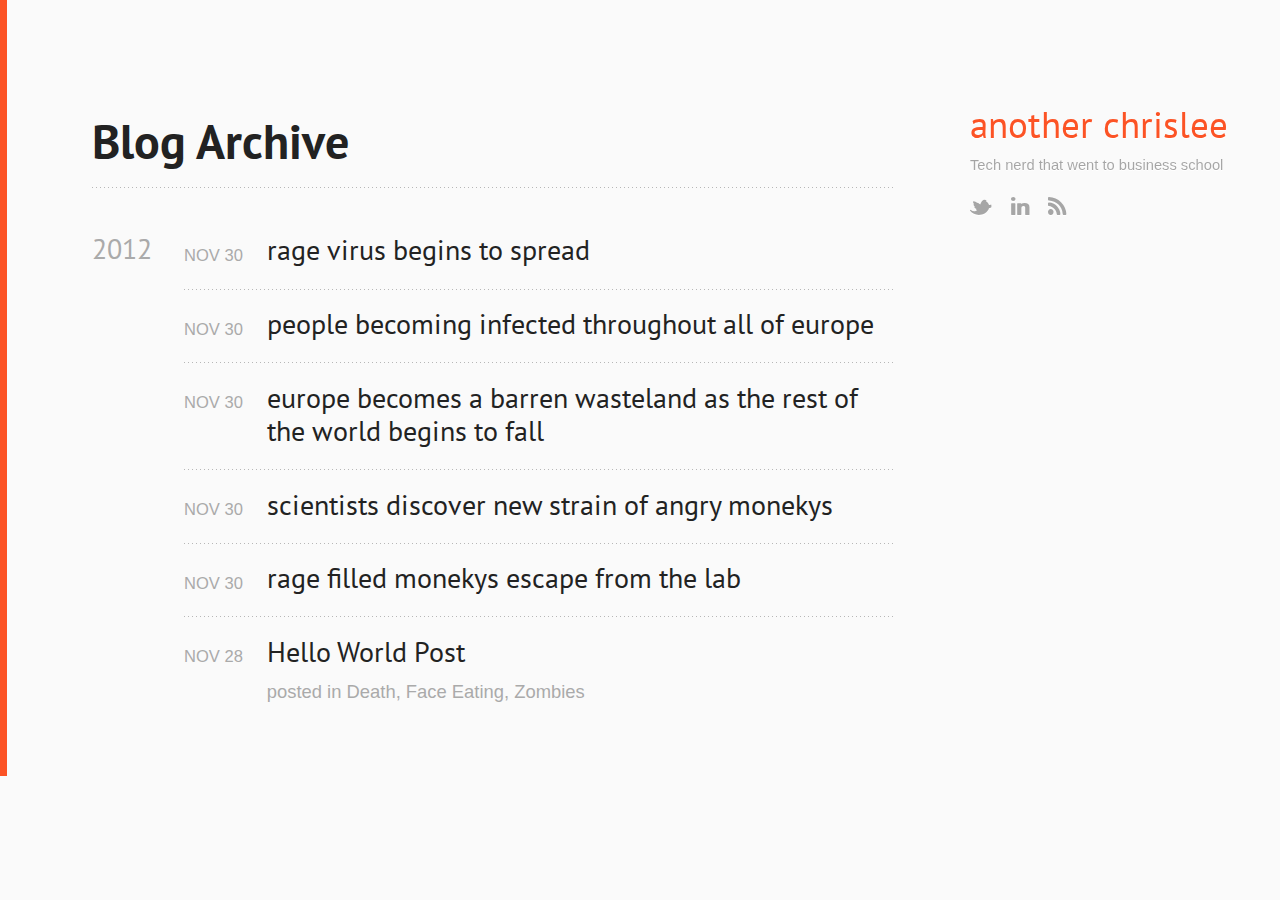
==== blog/archives/index.html @ 39e1c82e "Site updated at 2012-12-01 21:15:13 UTC" ====
<!DOCTYPE html>
<!--[if IEMobile 7 ]><html class="no-js iem7"><![endif]-->
<!--[if lt IE 9]><html class="no-js lte-ie8"><![endif]-->
<!--[if (gt IE 8)|(gt IEMobile 7)|!(IEMobile)|!(IE)]><!--><html class="no-js" lang="en"><!--<![endif]-->
<head>
  <meta charset="utf-8">
  <title>Blog Archive - anotherchrislee</title>
  <meta name="author" content="Chris Lee">

  
  <meta name="description" content="Blog Archive 2012 rage virus begins to spread
Nov 30 2012 people becoming infected throughout all of europe
Nov 30 2012 europe becomes a barren &hellip;">
  

  <!-- http://t.co/dKP3o1e -->
  <meta name="HandheldFriendly" content="True">
  <meta name="MobileOptimized" content="320">
  <meta name="viewport" content="width=device-width, initial-scale=1">

  
  <link rel="canonical" href="http://chrslee.github.com/blog/archives/">
  <link href="/favicon.png" rel="icon">
  <link href="/stylesheets/screen.css" media="screen, projection" rel="stylesheet" type="text/css">
  <script src="/javascripts/modernizr-2.0.js"></script>
  <script src="/javascripts/ender.js"></script>
  <script src="/javascripts/octopress.js" type="text/javascript"></script>
  <link href="/atom.xml" rel="alternate" title="anotherchrislee" type="application/atom+xml">
  <!--Fonts from Google"s Web font directory at http://google.com/webfonts -->
<link href="http://fonts.googleapis.com/css?family=PT+Serif:regular,italic,bold,bolditalic" rel="stylesheet" type="text/css">
<link href="http://fonts.googleapis.com/css?family=PT+Sans:regular,italic,bold,bolditalic" rel="stylesheet" type="text/css">

  
  <script type="text/javascript">
    var _gaq = _gaq || [];
    _gaq.push(['_setAccount', 'UA-15271777-1']);
    _gaq.push(['_trackPageview']);

    (function() {
      var ga = document.createElement('script'); ga.type = 'text/javascript'; ga.async = true;
      ga.src = ('https:' == document.location.protocol ? 'https://ssl' : 'http://www') + '.google-analytics.com/ga.js';
      var s = document.getElementsByTagName('script')[0]; s.parentNode.insertBefore(ga, s);
    })();
  </script>


</head>

<body   >
  <!-- <header role="banner"><hgroup>
  <h1><a href="/">anotherchrislee</a></h1>
  
    <h2>startups, tech, and other fun things</h2>
  
</hgroup>

</header> -->
  <!-- <nav role="navigation"><ul class="subscription" data-subscription="rss">
  <li><a href="/atom.xml" rel="subscribe-rss" title="subscribe via RSS">RSS</a></li>
  
</ul>
  
<form action="http://google.com/search" method="get">
  <fieldset role="search">
    <input type="hidden" name="q" value="site:chrslee.github.com" />
    <input class="search" type="text" name="q" results="0" placeholder="Search"/>
  </fieldset>
</form>
  
<ul class="main-navigation">
  <li><a href="/">Blog</a></li>
  <li><a href="/blog/archives">Archives</a></li>
</ul>

</nav> -->
  <div id="main">
    <div id="content">
      <div>
<article role="article">
  
  <header>
    <h1 class="entry-title">Blog Archive</h1>
    
  </header>
  
  <div id="blog-archives">



  
  <h2>2012</h2>

<article>
  
<h1><a href="/blog/2012/11/30/rage-virus-begins-to-spread/">rage virus begins to spread</a></h1>
<time datetime="2012-11-30T00:35:00-08:00" pubdate><span class='month'>Nov</span> <span class='day'>30</span> <span class='year'>2012</span></time>


</article>



<article>
  
<h1><a href="/blog/2012/11/30/people-becoming-infected-throughout-all-of-europe/">people becoming infected throughout all of europe</a></h1>
<time datetime="2012-11-30T00:35:00-08:00" pubdate><span class='month'>Nov</span> <span class='day'>30</span> <span class='year'>2012</span></time>


</article>



<article>
  
<h1><a href="/blog/2012/11/30/europe-becomes-a-barren-wasteland-as-the-rest-of-the-world-begins-to-fall/">europe becomes a barren wasteland as the rest of the world begins to fall</a></h1>
<time datetime="2012-11-30T00:35:00-08:00" pubdate><span class='month'>Nov</span> <span class='day'>30</span> <span class='year'>2012</span></time>


</article>



<article>
  
<h1><a href="/blog/2012/11/30/scientists-discover-new-strain-of-angry-monekys/">scientists discover new strain of angry monekys</a></h1>
<time datetime="2012-11-30T00:34:00-08:00" pubdate><span class='month'>Nov</span> <span class='day'>30</span> <span class='year'>2012</span></time>


</article>



<article>
  
<h1><a href="/blog/2012/11/30/rage-filled-monekys-escape-from-the-lab/">rage filled monekys escape from the lab</a></h1>
<time datetime="2012-11-30T00:34:00-08:00" pubdate><span class='month'>Nov</span> <span class='day'>30</span> <span class='year'>2012</span></time>


</article>



<article>
  
<h1><a href="/blog/2012/11/28/hello-world-post/">Hello World Post</a></h1>
<time datetime="2012-11-28T23:54:00-08:00" pubdate><span class='month'>Nov</span> <span class='day'>28</span> <span class='year'>2012</span></time>

<footer>
  <span class="categories">posted in <a class='category' href='/blog/categories/death/'>Death</a>, <a class='category' href='/blog/categories/face-eating/'>Face Eating</a>, <a class='category' href='/blog/categories/zombies/'>Zombies</a></span>
</footer>


</article>

</div>

  
</article>

</div>

<aside class="sidebar">
  
    <section class="about">
  <a href="/"><h1>another chrislee</h1></a>
  <p>Tech nerd that went to business school</p>

  <a href="http://twitter.com/lee_chris" class="icon"><i class="icon-twitter"></i></a>
  <a href="http://linkedin.com/in/thechrislee" class="icon"><i class="icon-linkedin"></i></a>
  <a href="http://anotherchrislee.com/atom.xml" class="icon"><i class="icon-rss"></i></a>

</section>

  
</aside>


    </div>
  </div>
  <!-- <footer role="contentinfo"><p>
  Copyright &copy; 2012 - Chris Lee -
  <span class="credit">Powered by <a href="http://octopress.org">Octopress</a></span>
</p>

</footer> -->
  



<div id="fb-root"></div>
<script>(function(d, s, id) {
  var js, fjs = d.getElementsByTagName(s)[0];
  if (d.getElementById(id)) {return;}
  js = d.createElement(s); js.id = id;
  js.src = "//connect.facebook.net/en_US/all.js#appId=212934732101925&xfbml=1";
  fjs.parentNode.insertBefore(js, fjs);
}(document, 'script', 'facebook-jssdk'));</script>





  <script type="text/javascript">
    (function(){
      var twitterWidgets = document.createElement('script');
      twitterWidgets.type = 'text/javascript';
      twitterWidgets.async = true;
      twitterWidgets.src = 'http://platform.twitter.com/widgets.js';
      document.getElementsByTagName('head')[0].appendChild(twitterWidgets);
    })();
  </script>





</body>
</html>
---- stylesheets/screen.css ----
html,body,div,span,applet,object,iframe,h1,h2,h3,h4,h5,h6,p,blockquote,pre,a,abbr,acronym,address,big,cite,code,del,dfn,em,img,ins,kbd,q,s,samp,small,strike,strong,sub,sup,tt,var,b,u,i,center,dl,dt,dd,ol,ul,li,fieldset,form,label,legend,table,caption,tbody,tfoot,thead,tr,th,td,article,aside,canvas,details,embed,figure,figcaption,footer,header,hgroup,menu,nav,output,ruby,section,summary,time,mark,audio,video{margin:0;padding:0;border:0;font:inherit;font-size:100%;vertical-align:baseline}html{line-height:1}ol,ul{list-style:none}table{border-collapse:collapse;border-spacing:0}caption,th,td{text-align:left;font-weight:normal;vertical-align:middle}q,blockquote{quotes:none}q:before,q:after,blockquote:before,blockquote:after{content:"";content:none}a img{border:none}article,aside,details,figcaption,figure,footer,header,hgroup,menu,nav,section,summary{display:block}article,aside,details,figcaption,figure,footer,header,hgroup,menu,nav,section,summary{display:block}a{color:#1863a1}a:visited{color:#751590}a:focus{color:#0181eb}a:hover{color:#0181eb}a:active{color:#01579f}aside.sidebar a{color:#1863a1}aside.sidebar a:focus{color:#0181eb}aside.sidebar a:hover{color:#0181eb}aside.sidebar a:active{color:#01579f}a{-webkit-transition:color 0.3s;-moz-transition:color 0.3s;-o-transition:color 0.3s;transition:color 0.3s}html{background:#252525 url('/images/line-tile.png?1354175479') top left}body>div{background:#f2f2f2 url('/images/noise.png?1354175479') top left;border-bottom:1px solid #bfbfbf}body>div>div{background:#f8f8f8 url('/images/noise.png?1354175479') top left;border-right:1px solid #e0e0e0}.heading,body>header h1,h1,h2,h3,h4,h5,h6{font-family:"PT Sans","Verdana",sans-serif}.sans,body>header h2,article header p.meta,article>footer,#content .blog-index footer,html .gist .gist-file .gist-meta,#blog-archives a.category,#blog-archives time,aside.sidebar section,body>footer{font-family:"Helvetica Neue","Optima",sans-serif}.serif,body,#content .blog-index a[rel=full-article]{font-family:"PT Sans","Baskerville",serif}.mono,pre,code,tt,p code,li code{font-family:"Courier",monospace}body>header h1{font-size:2.2em;font-family:"PT Sans","Futura",sans-serif;font-weight:normal;line-height:1.2em;margin-bottom:0.6667em}body>header h2{font-family:"PT Sans","Futura",sans-serif}body{line-height:1.5em;color:#222}h1{font-size:2.2em;line-height:1.2em}@media only screen and (min-width: 992px){body{font-size:1.15em}h1{font-size:2.6em;line-height:1.2em}}h1,h2,h3,h4,h5,h6{text-rendering:optimizelegibility;margin-bottom:1em;font-weight:bold}h2,section h1{font-size:1.5em}h3,section h2,section section h1{font-size:1.3em}h4,section h3,section section h2,section section section h1{font-size:1em}h5,section h4,section section h3{font-size:.9em}h6,section h5,section section h4,section section section h3{font-size:.8em}p,blockquote,ul,ol{margin-bottom:1.5em}ul{list-style-type:disc}ul ul{list-style-type:circle;margin-bottom:0px}ul ul ul{list-style-type:square;margin-bottom:0px}ol{list-style-type:decimal}ol ol{list-style-type:lower-alpha;margin-bottom:0px}ol ol ol{list-style-type:lower-roman;margin-bottom:0px}ul,ul ul,ul ol,ol,ol ul,ol ol{margin-left:1.3em}strong{font-weight:bold}em{font-style:italic}sup,sub{font-size:0.8em;position:relative;display:inline-block}sup{top:-0.5em}sub{bottom:-0.5em}q{font-style:italic}q:before{content:"\201C"}q:after{content:"\201D"}em,dfn{font-style:italic}strong,dfn{font-weight:bold}del,s{text-decoration:line-through}abbr,acronym{border-bottom:1px dotted;cursor:help}sub,sup{line-height:0}hr{margin-bottom:0.2em}small{font-size:.8em}big{font-size:1.2em}blockquote{font-style:italic;position:relative;font-size:1.2em;line-height:1.5em;padding-left:1em;border-left:4px solid rgba(170,170,170,0.5)}blockquote cite{font-style:italic}blockquote cite a{color:#aaa !important;word-wrap:break-word}blockquote cite:before{content:'\2014';padding-right:.3em;padding-left:.3em;color:#aaa}@media only screen and (min-width: 992px){blockquote{padding-left:1.5em;border-left-width:4px}}.pullquote-right:before,.pullquote-left:before{padding:0;border:none;content:attr(data-pullquote);float:right;width:45%;margin:.5em 0 1em 1.5em;position:relative;top:7px;font-size:1.4em;line-height:1.45em}.pullquote-left:before{float:left;margin:.5em 1.5em 1em 0}.force-wrap,article a,aside.sidebar a{white-space:-moz-pre-wrap;white-space:-pre-wrap;white-space:-o-pre-wrap;white-space:pre-wrap;word-wrap:break-word}.group,body>header,body>nav,body>footer,body #content>article,body #content>div>article,body #content>div>section,body div.pagination,aside.sidebar,#main,#content,.sidebar{*zoom:1}.group:after,body>header:after,body>nav:after,body>footer:after,body #content>article:after,body #content>div>article:after,body #content>div>section:after,body div.pagination:after,aside.sidebar:after,#main:after,#content:after,.sidebar:after{content:"";display:table;clear:both}body{-webkit-text-size-adjust:none;max-width:1200px;position:relative;margin:0 auto}body>header,body>nav,body>footer,body #content>article,body #content>div>article,body #content>div>section{padding-left:18px;padding-right:18px}@media only screen and (min-width: 480px){body>header,body>nav,body>footer,body #content>article,body #content>div>article,body #content>div>section{padding-left:25px;padding-right:25px}}@media only screen and (min-width: 768px){body>header,body>nav,body>footer,body #content>article,body #content>div>article,body #content>div>section{padding-left:35px;padding-right:35px}}@media only screen and (min-width: 992px){body>header,body>nav,body>footer,body #content>article,body #content>div>article,body #content>div>section{padding-left:55px;padding-right:55px}}body div.pagination{margin-left:18px;margin-right:18px}@media only screen and (min-width: 480px){body div.pagination{margin-left:25px;margin-right:25px}}@media only screen and (min-width: 768px){body div.pagination{margin-left:35px;margin-right:35px}}@media only screen and (min-width: 992px){body div.pagination{margin-left:55px;margin-right:55px}}body>header{font-size:1em;padding-top:1.5em;padding-bottom:1.5em}#content{overflow:hidden}#content>div,#content>article{width:100%}aside.sidebar{float:none;padding:0 18px 1px;background-color:#f7f7f7;border-top:1px solid #e0e0e0}.flex-content,article img,article video,article .flash-video,aside.sidebar img{max-width:100%;height:auto}.basic-alignment.left,article img.left,article video.left,article .left.flash-video,aside.sidebar img.left{float:left;margin-right:1.5em}.basic-alignment.right,article img.right,article video.right,article .right.flash-video,aside.sidebar img.right{float:right;margin-left:1.5em}.basic-alignment.center,article img.center,article video.center,article .center.flash-video,aside.sidebar img.center{display:block;margin:0 auto 1.5em}.basic-alignment.left,article img.left,article video.left,article .left.flash-video,aside.sidebar img.left,.basic-alignment.right,article img.right,article video.right,article .right.flash-video,aside.sidebar img.right{margin-bottom:.8em}.toggle-sidebar,.no-sidebar .toggle-sidebar{display:none}@media only screen and (min-width: 750px){body.sidebar-footer aside.sidebar{float:none;width:auto;clear:left;margin:0;padding:0 35px 1px;background-color:#f7f7f7;border-top:1px solid #eaeaea}body.sidebar-footer aside.sidebar section.odd,body.sidebar-footer aside.sidebar section.even{float:left;width:48%}body.sidebar-footer aside.sidebar section.odd{margin-left:0}body.sidebar-footer aside.sidebar section.even{margin-left:4%}body.sidebar-footer aside.sidebar.thirds section{width:30%;margin-left:5%}body.sidebar-footer aside.sidebar.thirds section.first{margin-left:0;clear:both}}body.sidebar-footer #content{margin-right:0px}body.sidebar-footer .toggle-sidebar{display:none}@media only screen and (min-width: 550px){body>header{font-size:1em}}@media only screen and (min-width: 750px){aside.sidebar{float:none;width:auto;clear:left;margin:0;padding:0 35px 1px;background-color:#f7f7f7;border-top:1px solid #eaeaea}aside.sidebar section.odd,aside.sidebar section.even{float:left;width:48%}aside.sidebar section.odd{margin-left:0}aside.sidebar section.even{margin-left:4%}aside.sidebar.thirds section{width:30%;margin-left:5%}aside.sidebar.thirds section.first{margin-left:0;clear:both}}@media only screen and (min-width: 768px){body{-webkit-text-size-adjust:auto}body>header{font-size:1.2em}#main{padding:0;margin:0 auto}#content{overflow:visible;margin-right:250px;position:relative}.no-sidebar #content{margin-right:0;border-right:0}.collapse-sidebar #content{margin-right:20px}#content>div,#content>article{padding-top:17.5px;padding-bottom:17.5px;float:left}aside.sidebar{width:220px;padding:0 15px 15px;background:none;clear:none;float:left;margin:0 -100% 0 0}aside.sidebar section{width:auto;margin-left:0}aside.sidebar section.odd,aside.sidebar section.even{float:none;width:auto;margin-left:0}.collapse-sidebar aside.sidebar{float:none;width:auto;clear:left;margin:0;padding:0 35px 1px;background-color:#f7f7f7;border-top:1px solid #eaeaea}.collapse-sidebar aside.sidebar section.odd,.collapse-sidebar aside.sidebar section.even{float:left;width:48%}.collapse-sidebar aside.sidebar section.odd{margin-left:0}.collapse-sidebar aside.sidebar section.even{margin-left:4%}.collapse-sidebar aside.sidebar.thirds section{width:30%;margin-left:5%}.collapse-sidebar aside.sidebar.thirds section.first{margin-left:0;clear:both}}@media only screen and (min-width: 992px){body>header{font-size:1.3em}#content{margin-right:300px}#content>div,#content>article{padding-top:27.5px;padding-bottom:27.5px}aside.sidebar{width:260px;padding:1.2em 20px 20px}.collapse-sidebar aside.sidebar{padding-left:55px;padding-right:55px}}@media only screen and (min-width: 768px){ul,ol{margin-left:0}}body>header{background:#333}body>header h1{display:inline-block;margin:0}body>header h1 a,body>header h1 a:visited,body>header h1 a:hover{color:#f2f2f2;text-decoration:none}body>header h2{margin:.2em 0 0;font-size:1em;color:#aaa;font-weight:normal}body>nav{position:relative;background-color:#ccc;background:url('/images/noise.png?1354175479'),-webkit-gradient(linear, 50% 0%, 50% 100%, color-stop(0%, #e0e0e0), color-stop(50%, #cccccc), color-stop(100%, #b0b0b0));background:url('/images/noise.png?1354175479'),-webkit-linear-gradient(#e0e0e0,#cccccc,#b0b0b0);background:url('/images/noise.png?1354175479'),-moz-linear-gradient(#e0e0e0,#cccccc,#b0b0b0);background:url('/images/noise.png?1354175479'),-o-linear-gradient(#e0e0e0,#cccccc,#b0b0b0);background:url('/images/noise.png?1354175479'),linear-gradient(#e0e0e0,#cccccc,#b0b0b0);border-top:1px solid #f2f2f2;border-bottom:1px solid #8c8c8c;padding-top:.35em;padding-bottom:.35em}body>nav form{-webkit-background-clip:padding;-moz-background-clip:padding;background-clip:padding-box;margin:0;padding:0}body>nav form .search{padding:.3em .5em 0;font-size:.85em;font-family:"Helvetica Neue","Optima",sans-serif;line-height:1.1em;width:95%;-webkit-border-radius:0.5em;-moz-border-radius:0.5em;-ms-border-radius:0.5em;-o-border-radius:0.5em;border-radius:0.5em;-webkit-background-clip:padding;-moz-background-clip:padding;background-clip:padding-box;-webkit-box-shadow:#d1d1d1 0 1px;-moz-box-shadow:#d1d1d1 0 1px;box-shadow:#d1d1d1 0 1px;background-color:#f2f2f2;border:1px solid #b3b3b3;color:#888}body>nav form .search:focus{color:#444;border-color:#80b1df;-webkit-box-shadow:#80b1df 0 0 4px,#80b1df 0 0 3px inset;-moz-box-shadow:#80b1df 0 0 4px,#80b1df 0 0 3px inset;box-shadow:#80b1df 0 0 4px,#80b1df 0 0 3px inset;background-color:#fff;outline:none}body>nav fieldset[role=search]{float:right;width:48%}body>nav fieldset.mobile-nav{float:left;width:48%}body>nav fieldset.mobile-nav select{width:100%;font-size:.8em;border:1px solid #888}body>nav ul{display:none}@media only screen and (min-width: 550px){body>nav{font-size:.9em}body>nav ul{margin:0;padding:0;border:0;overflow:hidden;*zoom:1;float:left;display:block;padding-top:.15em}body>nav ul li{list-style-image:none;list-style-type:none;margin-left:0;white-space:nowrap;display:inline;float:left;padding-left:0;padding-right:0}body>nav ul li:first-child,body>nav ul li.first{padding-left:0}body>nav ul li:last-child{padding-right:0}body>nav ul li.last{padding-right:0}body>nav ul.subscription{margin-left:.8em;float:right}body>nav ul.subscription li:last-child a{padding-right:0}body>nav ul li{margin:0}body>nav a{color:#6b6b6b;font-family:"Helvetica Neue","Optima",sans-serif;text-shadow:#ebebeb 0 1px;float:left;text-decoration:none;font-size:1.1em;padding:.1em 0;line-height:1.5em}body>nav a:visited{color:#6b6b6b}body>nav a:hover{color:#2b2b2b}body>nav li+li{border-left:1px solid #b0b0b0;margin-left:.8em}body>nav li+li a{padding-left:.8em;border-left:1px solid #dedede}body>nav form{float:right;text-align:left;padding-left:.8em;width:185px}body>nav form .search{width:93%;font-size:.95em;line-height:1.2em}body>nav ul[data-subscription$=email]+form{width:107px}body>nav ul[data-subscription$=email]+form .search{width:91%}body>nav fieldset.mobile-nav{display:none}body>nav fieldset[role=search]{width:99%}}@media only screen and (min-width: 992px){body>nav form{width:215px}body>nav ul[data-subscription$=email]+form{width:147px}}.no-placeholder body>nav .search{background:#f2f2f2 url('/images/search.png?1354175479') 0.3em 0.25em no-repeat;text-indent:1.3em}@media only screen and (min-width: 550px){.maskImage body>nav ul[data-subscription$=email]+form{width:133px}}@media only screen and (min-width: 992px){.maskImage body>nav ul[data-subscription$=email]+form{width:173px}}.maskImage ul.subscription{position:relative;top:.2em}.maskImage ul.subscription li,.maskImage ul.subscription a{border:0;padding:0}.maskImage a[rel=subscribe-rss]{position:relative;top:0px;text-indent:-999999em;background-color:#dedede;border:0;padding:0}.maskImage a[rel=subscribe-rss],.maskImage a[rel=subscribe-rss]:after{-webkit-mask-image:url('/images/rss.png?1354175479');-moz-mask-image:url('/images/rss.png?1354175479');-ms-mask-image:url('/images/rss.png?1354175479');-o-mask-image:url('/images/rss.png?1354175479');mask-image:url('/images/rss.png?1354175479');-webkit-mask-repeat:no-repeat;-moz-mask-repeat:no-repeat;-ms-mask-repeat:no-repeat;-o-mask-repeat:no-repeat;mask-repeat:no-repeat;width:22px;height:22px}.maskImage a[rel=subscribe-rss]:after{content:"";position:absolute;top:-1px;left:0;background-color:#ababab}.maskImage a[rel=subscribe-rss]:hover:after{background-color:#9e9e9e}.maskImage a[rel=subscribe-email]{position:relative;top:0px;text-indent:-999999em;background-color:#dedede;border:0;padding:0}.maskImage a[rel=subscribe-email],.maskImage a[rel=subscribe-email]:after{-webkit-mask-image:url('/images/email.png?1354175479');-moz-mask-image:url('/images/email.png?1354175479');-ms-mask-image:url('/images/email.png?1354175479');-o-mask-image:url('/images/email.png?1354175479');mask-image:url('/images/email.png?1354175479');-webkit-mask-repeat:no-repeat;-moz-mask-repeat:no-repeat;-ms-mask-repeat:no-repeat;-o-mask-repeat:no-repeat;mask-repeat:no-repeat;width:28px;height:22px}.maskImage a[rel=subscribe-email]:after{content:"";position:absolute;top:-1px;left:0;background-color:#ababab}.maskImage a[rel=subscribe-email]:hover:after{background-color:#9e9e9e}article{padding-top:1em}article header{position:relative;padding-top:2em;padding-bottom:1em;margin-bottom:1em;background:url('[data-uri]') bottom left repeat-x}article header h1{margin:0}article header h1 a{text-decoration:none}article header h1 a:hover{text-decoration:underline}article header p{font-size:.9em;color:#aaa;margin:0}article header p.meta{text-transform:uppercase;position:absolute;top:0}@media only screen and (min-width: 768px){article header{margin-bottom:1.5em;padding-bottom:1em;background:url('[data-uri]') bottom left repeat-x}}article h2{padding-top:0.8em;background:url('[data-uri]') top left repeat-x}.entry-content article h2:first-child,article header+h2{padding-top:0}article h2:first-child,article header+h2{background:none}article .feature{padding-top:.5em;margin-bottom:1em;padding-bottom:1em;background:url('[data-uri]') bottom left repeat-x;font-size:2.0em;font-style:italic;line-height:1.3em}article img,article video,article .flash-video{-webkit-border-radius:0.3em;-moz-border-radius:0.3em;-ms-border-radius:0.3em;-o-border-radius:0.3em;border-radius:0.3em;-webkit-box-shadow:rgba(0,0,0,0.15) 0 1px 4px;-moz-box-shadow:rgba(0,0,0,0.15) 0 1px 4px;box-shadow:rgba(0,0,0,0.15) 0 1px 4px;-webkit-box-sizing:border-box;-moz-box-sizing:border-box;box-sizing:border-box;border:#fff 0.5em solid}article video,article .flash-video{margin:0 auto 1.5em}article video{display:block;width:100%}article .flash-video>div{position:relative;display:block;padding-bottom:56.25%;padding-top:1px;height:0;overflow:hidden}article .flash-video>div iframe,article .flash-video>div object,article .flash-video>div embed{position:absolute;top:0;left:0;width:100%;height:100%}article>footer{padding-bottom:2.5em;margin-top:2em}article>footer p.meta{margin-bottom:.8em;font-size:.85em;clear:both;overflow:hidden}.blog-index article+article{background:url('[data-uri]') top left repeat-x}#content .blog-index{padding-top:0;padding-bottom:0}#content .blog-index article{padding-top:2em}#content .blog-index article header{background:none;padding-bottom:0}#content .blog-index article h1{font-size:2.2em}#content .blog-index article h1 a{color:inherit}#content .blog-index article h1 a:hover{color:#0181eb}#content .blog-index a[rel=full-article]{background:#ebebeb;display:inline-block;padding:.4em .8em;margin-right:.5em;text-decoration:none;color:#666;-webkit-transition:background-color 0.5s;-moz-transition:background-color 0.5s;-o-transition:background-color 0.5s;transition:background-color 0.5s}#content .blog-index a[rel=full-article]:hover{background:#0181eb;text-shadow:none;color:#f8f8f8}#content .blog-index footer{margin-top:1em}.separator,article>footer .byline+time:before,article>footer time+time:before,article>footer .comments:before,article>footer .byline ~ .categories:before{content:"\2022 ";padding:0 .4em 0 .2em;display:inline-block}#content div.pagination{text-align:center;font-size:.95em;position:relative;background:url('[data-uri]') top left repeat-x;padding-top:1.5em;padding-bottom:1.5em}#content div.pagination a{text-decoration:none;color:#aaa}#content div.pagination a.prev{position:absolute;left:0}#content div.pagination a.next{position:absolute;right:0}#content div.pagination a:hover{color:#0181eb}#content div.pagination a[href*=archive]:before,#content div.pagination a[href*=archive]:after{content:'\2014';padding:0 .3em}p.meta+.sharing{padding-top:1em;padding-left:0;background:url('[data-uri]') top left repeat-x}#fb-root{display:none}.highlight,html .gist .gist-file .gist-syntax .gist-highlight{border:1px solid #05232b !important}.highlight table td.code,html .gist .gist-file .gist-syntax .gist-highlight table td.code{width:100%}.highlight .line-numbers,html .gist .gist-file .gist-syntax .gist-highlight .line-numbers{text-align:right;font-size:13px;line-height:1.45em;background:#073642 url('/images/noise.png?1354175479') top left !important;border-right:1px solid #00232c !important;-webkit-box-shadow:#083e4b -1px 0 inset;-moz-box-shadow:#083e4b -1px 0 inset;box-shadow:#083e4b -1px 0 inset;text-shadow:#021014 0 -1px;padding:.8em !important;-webkit-border-radius:0;-moz-border-radius:0;-ms-border-radius:0;-o-border-radius:0;border-radius:0}.highlight .line-numbers span,html .gist .gist-file .gist-syntax .gist-highlight .line-numbers span{color:#586e75 !important}figure.code,.gist-file,pre{-webkit-box-shadow:rgba(0,0,0,0.06) 0 0 10px;-moz-box-shadow:rgba(0,0,0,0.06) 0 0 10px;box-shadow:rgba(0,0,0,0.06) 0 0 10px}figure.code .highlight pre,.gist-file .highlight pre,pre .highlight pre{-webkit-box-shadow:none;-moz-box-shadow:none;box-shadow:none}html .gist .gist-file{margin-bottom:1.8em;position:relative;border:none;padding-top:26px !important}html .gist .gist-file .gist-syntax{border-bottom:0 !important;background:none !important}html .gist .gist-file .gist-syntax .gist-highlight{background:#002b36 !important}html .gist .gist-file .gist-meta{padding:.6em 0.8em;border:1px solid #083e4b !important;color:#586e75;font-size:.7em !important;background:#073642 url('/images/noise.png?1354175479') top left;line-height:1.5em}html .gist .gist-file .gist-meta a{color:#75878b !important;text-decoration:none}html .gist .gist-file .gist-meta a:hover{text-decoration:underline}html .gist .gist-file .gist-meta a:hover{color:#93a1a1 !important}html .gist .gist-file .gist-meta a[href*='#file']{position:absolute;top:0;left:0;right:-10px;color:#474747 !important}html .gist .gist-file .gist-meta a[href*='#file']:hover{color:#1863a1 !important}html .gist .gist-file .gist-meta a[href*=raw]{top:.4em}pre{background:#002b36 url('/images/noise.png?1354175479') top left;-webkit-border-radius:0.4em;-moz-border-radius:0.4em;-ms-border-radius:0.4em;-o-border-radius:0.4em;border-radius:0.4em;border:1px solid #05232b;line-height:1.45em;font-size:13px;margin-bottom:2.1em;padding:.8em 1em;color:#93a1a1;overflow:auto}h3.filename+pre{-moz-border-radius-topleft:0px;-webkit-border-top-left-radius:0px;border-top-left-radius:0px;-moz-border-radius-topright:0px;-webkit-border-top-right-radius:0px;border-top-right-radius:0px}p code,li code{display:inline-block;white-space:no-wrap;background:#fff;font-size:.8em;line-height:1.5em;color:#555;border:1px solid #ddd;-webkit-border-radius:0.4em;-moz-border-radius:0.4em;-ms-border-radius:0.4em;-o-border-radius:0.4em;border-radius:0.4em;padding:0 .3em;margin:-1px 0}p pre code,li pre code{font-size:1em !important;background:none;border:none}.pre-code,html .gist .gist-file .gist-syntax .gist-highlight pre,.highlight code{font-family:"Courier",monospace !important;overflow:scroll;overflow-y:hidden;display:block;padding:.8em !important;overflow-x:auto;line-height:1.45em;background:#002b36 url('/images/noise.png?1354175479') top left !important;color:#93a1a1 !important}.pre-code *::-moz-selection,html .gist .gist-file .gist-syntax .gist-highlight pre *::-moz-selection,.highlight code *::-moz-selection{background:#386774;color:inherit;text-shadow:#002b36 0 1px}.pre-code *::-webkit-selection,html .gist .gist-file .gist-syntax .gist-highlight pre *::-webkit-selection,.highlight code *::-webkit-selection{background:#386774;color:inherit;text-shadow:#002b36 0 1px}.pre-code *::selection,html .gist .gist-file .gist-syntax .gist-highlight pre *::selection,.highlight code *::selection{background:#386774;color:inherit;text-shadow:#002b36 0 1px}.pre-code span,html .gist .gist-file .gist-syntax .gist-highlight pre span,.highlight code span{color:#93a1a1 !important}.pre-code span,html .gist .gist-file .gist-syntax .gist-highlight pre span,.highlight code span{font-style:normal !important;font-weight:normal !important}.pre-code .c,html .gist .gist-file .gist-syntax .gist-highlight pre .c,.highlight code .c{color:#586e75 !important;font-style:italic !important}.pre-code .cm,html .gist .gist-file .gist-syntax .gist-highlight pre .cm,.highlight code .cm{color:#586e75 !important;font-style:italic !important}.pre-code .cp,html .gist .gist-file .gist-syntax .gist-highlight pre .cp,.highlight code .cp{color:#586e75 !important;font-style:italic !important}.pre-code .c1,html .gist .gist-file .gist-syntax .gist-highlight pre .c1,.highlight code .c1{color:#586e75 !important;font-style:italic !important}.pre-code .cs,html .gist .gist-file .gist-syntax .gist-highlight pre .cs,.highlight code .cs{color:#586e75 !important;font-weight:bold !important;font-style:italic !important}.pre-code .err,html .gist .gist-file .gist-syntax .gist-highlight pre .err,.highlight code .err{color:#dc322f !important;background:none !important}.pre-code .k,html .gist .gist-file .gist-syntax .gist-highlight pre .k,.highlight code .k{color:#cb4b16 !important}.pre-code .o,html .gist .gist-file .gist-syntax .gist-highlight pre .o,.highlight code .o{color:#93a1a1 !important;font-weight:bold !important}.pre-code .p,html .gist .gist-file .gist-syntax .gist-highlight pre .p,.highlight code .p{color:#93a1a1 !important}.pre-code .ow,html .gist .gist-file .gist-syntax .gist-highlight pre .ow,.highlight code .ow{color:#2aa198 !important;font-weight:bold !important}.pre-code .gd,html .gist .gist-file .gist-syntax .gist-highlight pre .gd,.highlight code .gd{color:#93a1a1 !important;background-color:#372c34 !important;display:inline-block}.pre-code .gd .x,html .gist .gist-file .gist-syntax .gist-highlight pre .gd .x,.highlight code .gd .x{color:#93a1a1 !important;background-color:#4d2d33 !important;display:inline-block}.pre-code .ge,html .gist .gist-file .gist-syntax .gist-highlight pre .ge,.highlight code .ge{color:#93a1a1 !important;font-style:italic !important}.pre-code .gh,html .gist .gist-file .gist-syntax .gist-highlight pre .gh,.highlight code .gh{color:#586e75 !important}.pre-code .gi,html .gist .gist-file .gist-syntax .gist-highlight pre .gi,.highlight code .gi{color:#93a1a1 !important;background-color:#1a412b !important;display:inline-block}.pre-code .gi .x,html .gist .gist-file .gist-syntax .gist-highlight pre .gi .x,.highlight code .gi .x{color:#93a1a1 !important;background-color:#355720 !important;display:inline-block}.pre-code .gs,html .gist .gist-file .gist-syntax .gist-highlight pre .gs,.highlight code .gs{color:#93a1a1 !important;font-weight:bold !important}.pre-code .gu,html .gist .gist-file .gist-syntax .gist-highlight pre .gu,.highlight code .gu{color:#6c71c4 !important}.pre-code .kc,html .gist .gist-file .gist-syntax .gist-highlight pre .kc,.highlight code .kc{color:#859900 !important;font-weight:bold !important}.pre-code .kd,html .gist .gist-file .gist-syntax .gist-highlight pre .kd,.highlight code .kd{color:#268bd2 !important}.pre-code .kp,html .gist .gist-file .gist-syntax .gist-highlight pre .kp,.highlight code .kp{color:#cb4b16 !important;font-weight:bold !important}.pre-code .kr,html .gist .gist-file .gist-syntax .gist-highlight pre .kr,.highlight code .kr{color:#d33682 !important;font-weight:bold !important}.pre-code .kt,html .gist .gist-file .gist-syntax .gist-highlight pre .kt,.highlight code .kt{color:#2aa198 !important}.pre-code .n,html .gist .gist-file .gist-syntax .gist-highlight pre .n,.highlight code .n{color:#268bd2 !important}.pre-code .na,html .gist .gist-file .gist-syntax .gist-highlight pre .na,.highlight code .na{color:#268bd2 !important}.pre-code .nb,html .gist .gist-file .gist-syntax .gist-highlight pre .nb,.highlight code .nb{color:#859900 !important}.pre-code .nc,html .gist .gist-file .gist-syntax .gist-highlight pre .nc,.highlight code .nc{color:#d33682 !important}.pre-code .no,html .gist .gist-file .gist-syntax .gist-highlight pre .no,.highlight code .no{color:#b58900 !important}.pre-code .nl,html .gist .gist-file .gist-syntax .gist-highlight pre .nl,.highlight code .nl{color:#859900 !important}.pre-code .ne,html .gist .gist-file .gist-syntax .gist-highlight pre .ne,.highlight code .ne{color:#268bd2 !important;font-weight:bold !important}.pre-code .nf,html .gist .gist-file .gist-syntax .gist-highlight pre .nf,.highlight code .nf{color:#268bd2 !important;font-weight:bold !important}.pre-code .nn,html .gist .gist-file .gist-syntax .gist-highlight pre .nn,.highlight code .nn{color:#b58900 !important}.pre-code .nt,html .gist .gist-file .gist-syntax .gist-highlight pre .nt,.highlight code .nt{color:#268bd2 !important;font-weight:bold !important}.pre-code .nx,html .gist .gist-file .gist-syntax .gist-highlight pre .nx,.highlight code .nx{color:#b58900 !important}.pre-code .vg,html .gist .gist-file .gist-syntax .gist-highlight pre .vg,.highlight code .vg{color:#268bd2 !important}.pre-code .vi,html .gist .gist-file .gist-syntax .gist-highlight pre .vi,.highlight code .vi{color:#268bd2 !important}.pre-code .nv,html .gist .gist-file .gist-syntax .gist-highlight pre .nv,.highlight code .nv{color:#268bd2 !important}.pre-code .mf,html .gist .gist-file .gist-syntax .gist-highlight pre .mf,.highlight code .mf{color:#2aa198 !important}.pre-code .m,html .gist .gist-file .gist-syntax .gist-highlight pre .m,.highlight code .m{color:#2aa198 !important}.pre-code .mh,html .gist .gist-file .gist-syntax .gist-highlight pre .mh,.highlight code .mh{color:#2aa198 !important}.pre-code .mi,html .gist .gist-file .gist-syntax .gist-highlight pre .mi,.highlight code .mi{color:#2aa198 !important}.pre-code .s,html .gist .gist-file .gist-syntax .gist-highlight pre .s,.highlight code .s{color:#2aa198 !important}.pre-code .sd,html .gist .gist-file .gist-syntax .gist-highlight pre .sd,.highlight code .sd{color:#2aa198 !important}.pre-code .s2,html .gist .gist-file .gist-syntax .gist-highlight pre .s2,.highlight code .s2{color:#2aa198 !important}.pre-code .se,html .gist .gist-file .gist-syntax .gist-highlight pre .se,.highlight code .se{color:#dc322f !important}.pre-code .si,html .gist .gist-file .gist-syntax .gist-highlight pre .si,.highlight code .si{color:#268bd2 !important}.pre-code .sr,html .gist .gist-file .gist-syntax .gist-highlight pre .sr,.highlight code .sr{color:#2aa198 !important}.pre-code .s1,html .gist .gist-file .gist-syntax .gist-highlight pre .s1,.highlight code .s1{color:#2aa198 !important}.pre-code div .gd,html .gist .gist-file .gist-syntax .gist-highlight pre div .gd,.highlight code div .gd,.pre-code div .gd .x,html .gist .gist-file .gist-syntax .gist-highlight pre div .gd .x,.highlight code div .gd .x,.pre-code div .gi,html .gist .gist-file .gist-syntax .gist-highlight pre div .gi,.highlight code div .gi,.pre-code div .gi .x,html .gist .gist-file .gist-syntax .gist-highlight pre div .gi .x,.highlight code div .gi .x{display:inline-block;width:100%}.highlight,.gist-highlight{margin-bottom:1.8em;background:#002b36;overflow-y:hidden;overflow-x:auto}.highlight pre,.gist-highlight pre{background:none;-webkit-border-radius:none;-moz-border-radius:none;-ms-border-radius:none;-o-border-radius:none;border-radius:none;border:none;padding:0;margin-bottom:0}pre::-webkit-scrollbar,.highlight::-webkit-scrollbar,.gist-highlight::-webkit-scrollbar{height:.5em;background:rgba(255,255,255,0.15)}pre::-webkit-scrollbar-thumb:horizontal,.highlight::-webkit-scrollbar-thumb:horizontal,.gist-highlight::-webkit-scrollbar-thumb:horizontal{background:rgba(255,255,255,0.2);-webkit-border-radius:4px;border-radius:4px}.highlight code{background:#000}figure.code{background:none;padding:0;border:0;margin-bottom:1.5em}figure.code pre{margin-bottom:0}figure.code figcaption{position:relative}figure.code .highlight{margin-bottom:0}.code-title,html .gist .gist-file .gist-meta a[href*='#file'],h3.filename,figure.code figcaption{text-align:center;font-size:13px;line-height:2em;text-shadow:#cbcccc 0 1px 0;color:#474747;font-weight:normal;margin-bottom:0;-moz-border-radius-topleft:5px;-webkit-border-top-left-radius:5px;border-top-left-radius:5px;-moz-border-radius-topright:5px;-webkit-border-top-right-radius:5px;border-top-right-radius:5px;font-family:"Helvetica Neue", Arial, "Lucida Grande", "Lucida Sans Unicode", Lucida, sans-serif;background:#aaa url('/images/code_bg.png?1354175479') top repeat-x;border:1px solid #565656;border-top-color:#cbcbcb;border-left-color:#a5a5a5;border-right-color:#a5a5a5;border-bottom:0}.download-source,html .gist .gist-file .gist-meta a[href*=raw],figure.code figcaption a{position:absolute;right:.8em;text-decoration:none;color:#666 !important;z-index:1;font-size:13px;text-shadow:#cbcccc 0 1px 0;padding-left:3em}.download-source:hover,html .gist .gist-file .gist-meta a[href*=raw]:hover,figure.code figcaption a:hover{text-decoration:underline}#archive #content>div,#archive #content>div>article{padding-top:0}#blog-archives{color:#aaa}#blog-archives article{padding:1em 0 1em;position:relative;background:url('[data-uri]') bottom left repeat-x}#blog-archives article:last-child{background:none}#blog-archives article footer{padding:0;margin:0}#blog-archives h1{color:#222;margin-bottom:.3em}#blog-archives h2{display:none}#blog-archives h1{font-size:1.5em}#blog-archives h1 a{text-decoration:none;color:inherit;font-weight:normal;display:inline-block}#blog-archives h1 a:hover{text-decoration:underline}#blog-archives h1 a:hover{color:#0181eb}#blog-archives a.category,#blog-archives time{color:#aaa}#blog-archives .entry-content{display:none}#blog-archives time{font-size:.9em;line-height:1.2em}#blog-archives time .month,#blog-archives time .day{display:inline-block}#blog-archives time .month{text-transform:uppercase}#blog-archives p{margin-bottom:1em}#blog-archives a,#blog-archives .entry-content a{color:inherit}#blog-archives a:hover,#blog-archives .entry-content a:hover{color:#0181eb}#blog-archives a:hover{color:#0181eb}@media only screen and (min-width: 550px){#blog-archives article{margin-left:5em}#blog-archives h2{margin-bottom:.3em;font-weight:normal;display:inline-block;position:relative;top:-1px;float:left}#blog-archives h2:first-child{padding-top:.75em}#blog-archives time{position:absolute;text-align:right;left:0em;top:1.8em}#blog-archives .year{display:none}#blog-archives article{padding-left:4.5em;padding-bottom:.7em}#blog-archives a.category{line-height:1.1em}}#content>.category article{margin-left:0;padding-left:6.8em}#content>.category .year{display:inline}.side-shadow-border,aside.sidebar section h1,aside.sidebar li{-webkit-box-shadow:#fff 0 1px;-moz-box-shadow:#fff 0 1px;box-shadow:#fff 0 1px}aside.sidebar{overflow:hidden;color:#4b4b4b;text-shadow:#fff 0 1px}aside.sidebar section{font-size:.8em;line-height:1.4em;margin-bottom:1.5em}aside.sidebar section h1{margin:1.5em 0 0;padding-bottom:.2em;border-bottom:1px solid #e0e0e0}aside.sidebar section h1+p{padding-top:.4em}aside.sidebar img{-webkit-border-radius:0.3em;-moz-border-radius:0.3em;-ms-border-radius:0.3em;-o-border-radius:0.3em;border-radius:0.3em;-webkit-box-shadow:rgba(0,0,0,0.15) 0 1px 4px;-moz-box-shadow:rgba(0,0,0,0.15) 0 1px 4px;box-shadow:rgba(0,0,0,0.15) 0 1px 4px;-webkit-box-sizing:border-box;-moz-box-sizing:border-box;box-sizing:border-box;border:#fff 0.3em solid}aside.sidebar ul{margin-bottom:0.5em;margin-left:0}aside.sidebar li{list-style:none;padding:.5em 0;margin:0;border-bottom:1px solid #e0e0e0}aside.sidebar li p:last-child{margin-bottom:0}aside.sidebar a{color:inherit;-webkit-transition:color 0.5s;-moz-transition:color 0.5s;-o-transition:color 0.5s;transition:color 0.5s}aside.sidebar:hover a{color:#1863a1}aside.sidebar:hover a:hover{color:#0181eb}.aside-alt-link,#tweets a[href*='twitter.com/search'],#pinboard_linkroll .pin-tag{color:#7e7e7e}.aside-alt-link:hover,#tweets a[href*='twitter.com/search']:hover,#pinboard_linkroll .pin-tag:hover{color:#0181eb}@media only screen and (min-width: 768px){.toggle-sidebar{outline:none;position:absolute;right:-10px;top:0;bottom:0;display:inline-block;text-decoration:none;color:#cecece;width:9px;cursor:pointer}.toggle-sidebar:hover{background:#e9e9e9;background:-webkit-gradient(linear, 0% 50%, 100% 50%, color-stop(0%, rgba(224,224,224,0.5)), color-stop(100%, rgba(224,224,224,0)));background:-webkit-linear-gradient(left, rgba(224,224,224,0.5),rgba(224,224,224,0));background:-moz-linear-gradient(left, rgba(224,224,224,0.5),rgba(224,224,224,0));background:-o-linear-gradient(left, rgba(224,224,224,0.5),rgba(224,224,224,0));background:linear-gradient(left, rgba(224,224,224,0.5),rgba(224,224,224,0))}.toggle-sidebar:after{position:absolute;right:-11px;top:0;width:20px;font-size:1.2em;line-height:1.1em;padding-bottom:.15em;-moz-border-radius-bottomright:0.3em;-webkit-border-bottom-right-radius:0.3em;border-bottom-right-radius:0.3em;text-align:center;background:#f8f8f8 url('/images/noise.png?1354175479') top left;border-bottom:1px solid #e0e0e0;border-right:1px solid #e0e0e0;content:"\00BB";text-indent:-1px}.collapse-sidebar .toggle-sidebar{text-indent:0px;right:-20px;width:19px}.collapse-sidebar .toggle-sidebar:hover{background:#e9e9e9}.collapse-sidebar .toggle-sidebar:after{border-left:1px solid #e0e0e0;text-shadow:#fff 0 1px;content:"\00AB";left:0px;right:0;text-align:center;text-indent:0;border:0;border-right-width:0;background:none}}#tweets .loading{background:url('[data-uri]') no-repeat center 0.5em;color:#c4c4c4;text-shadow:#f8f8f8 0 1px;text-align:center;padding:2.5em 0 .5em}#tweets .loading.error{background:url('[data-uri]') no-repeat center 0.5em}#tweets p{position:relative;padding-right:1em}#tweets a[href*=status]:first-child{color:#a4a4a4;float:right;padding:0 0 .1em 1em;position:relative;right:-1.3em;text-shadow:#fff 0 1px;font-size:.7em;text-decoration:none}#tweets a[href*=status]:first-child span{font-size:1.5em}#tweets a[href*=status]:first-child:hover{color:#0181eb;text-decoration:none}#tweets a[href*='twitter.com/search']{text-decoration:none}#tweets a[href*='twitter.com/search']:hover{text-decoration:underline}.googleplus h1{-moz-box-shadow:none !important;-webkit-box-shadow:none !important;-o-box-shadow:none !important;box-shadow:none !important;border-bottom:0px none !important}.googleplus a{text-decoration:none;white-space:normal !important;line-height:32px}.googleplus a img{float:left;margin-right:0.5em;border:0 none}.googleplus-hidden{position:absolute;top:-1000em;left:-1000em}#pinboard_linkroll .pin-title,#pinboard_linkroll .pin-description{display:block;margin-bottom:.5em}#pinboard_linkroll .pin-tag{text-decoration:none}#pinboard_linkroll .pin-tag:hover{text-decoration:underline}#pinboard_linkroll .pin-tag:after{content:','}#pinboard_linkroll .pin-tag:last-child:after{content:''}.delicious-posts a.delicious-link{margin-bottom:.5em;display:block}.delicious-posts p{font-size:1em}body>footer{font-size:.8em;color:#888;text-shadow:#d9d9d9 0 1px;background-color:#ccc;background:url('/images/noise.png?1354175479'),-webkit-gradient(linear, 50% 0%, 50% 100%, color-stop(0%, #e0e0e0), color-stop(50%, #cccccc), color-stop(100%, #b0b0b0));background:url('/images/noise.png?1354175479'),-webkit-linear-gradient(#e0e0e0,#cccccc,#b0b0b0);background:url('/images/noise.png?1354175479'),-moz-linear-gradient(#e0e0e0,#cccccc,#b0b0b0);background:url('/images/noise.png?1354175479'),-o-linear-gradient(#e0e0e0,#cccccc,#b0b0b0);background:url('/images/noise.png?1354175479'),linear-gradient(#e0e0e0,#cccccc,#b0b0b0);border-top:1px solid #f2f2f2;position:relative;padding-top:1em;padding-bottom:1em;margin-bottom:3em;-moz-border-radius-bottomleft:0.4em;-webkit-border-bottom-left-radius:0.4em;border-bottom-left-radius:0.4em;-moz-border-radius-bottomright:0.4em;-webkit-border-bottom-right-radius:0.4em;border-bottom-right-radius:0.4em;z-index:1}body>footer a{color:#6b6b6b}body>footer a:visited{color:#6b6b6b}body>footer a:hover{color:#484848}body>footer p:last-child{margin-bottom:0}a{color:#fc5325;text-decoration:none;border-bottom:solid 1px transparent}a:hover{color:#fc5325;border-bottom:solid 1px #fc5325}a:visited{color:#fc5325}html{background:#fafafa}html body{max-width:none;background-color:#fafafa}html body #main{padding:30px;background:transparent;border:none;border-left:solid 7px #fc5325}html body #main #content{max-width:1000px;border:none;background:none}#content .blog-index{border:none}#content .blog-index article{background-image:none !important;background-color:#fff;border:solid 1px #e0e0e0;border-bottom:solid 1px #e0e0e0;-webkit-box-shadow:rgba(0,0,0,0.149) 0px 1px 2px 0px;-moz-box-shadow:rgba(0,0,0,0.149) 0px 1px 2px 0px;box-shadow:rgba(0,0,0,0.149) 0px 1px 2px 0px;padding:30px 70px;margin-bottom:20px}#content .blog-index article header{max-width:800px;right:0px}#content .blog-index article header h1 a{font-weight:normal}#content .blog-index article header h1 a:hover{color:#222;text-decoration:none;border-bottom:solid 1px #222}#content .blog-index article header p.meta{position:relative;margin-top:10px;text-transform:none;color:rgba(0,0,0,0.35)}#content .blog-index article footer{padding-bottom:25px}#content .blog-index article div.entry-content{max-width:800px;right:0px}#content .blog-index article a[rel=full-article]{background:none;margin:0 0 0 -7px;padding:2px 5px;border:solid 2px transparent;color:#fc5325}#content .blog-index article a[rel=full-article]:hover{background:none;border:solid 2px #fc5325;color:#fc5325}article.hentry{-webkit-box-shadow:rgba(0,0,0,0.149) 0px 1px 2px 0px;-moz-box-shadow:rgba(0,0,0,0.149) 0px 1px 2px 0px;box-shadow:rgba(0,0,0,0.149) 0px 1px 2px 0px;border:solid 1px #e0e0e0;background-color:#fff;padding:10px 50px !important}article.hentry header{background:none}article.hentry header h1{font-weight:normal}article.hentry header p.meta{position:relative;margin-top:10px;text-transform:none;color:rgba(0,0,0,0.35)}article.hentry footer{margin-left:-50px;width:100%;padding:0px 50px;border-top:solid 1px #e0e0e0}article.hentry div.sharing{background:none;margin-bottom:20px}aside.sidebar{position:static;border:none}aside.sidebar section.about{position:fixed}aside.sidebar section.about a h1{color:#fc5325;font-weight:normal;box-shadow:none}aside.sidebar section.about a.icon{text-decoration:none;color:rgba(0,0,0,0.35);font-size:24px;padding-right:15px}aside.sidebar section.about a.icon:hover{color:#222;border:none}aside.sidebar section p{color:rgba(0,0,0,0.35);border-color:none}aside.sidebar section h1{border-bottom:none;font-size:2.5em}#content div.pagination{height:60px;background:none;margin:0px;padding:0px 55px;line-height:60px}#content div.pagination a.next{background:none;margin:0 0 0 -7px;padding:2px 5px;border:solid 2px transparent;color:#fc5325;right:70px;line-height:30px}#content div.pagination a.next:hover{background:none;border:solid 2px #fc5325;color:#fc5325}#content div.pagination a.prev{background:none;margin:0 0 0 -7px;padding:2px 5px;border:solid 2px transparent;color:#fc5325;left:70px;line-height:30px}#content div.pagination a.prev:hover{background:none;border:solid 2px #fc5325;color:#fc5325}@media only screen and (min-width: 768px){aside.sidebar{padding-top:18px}}@media only screen and (max-width: 768px){section.about{position:static !important}}@font-face{font-family:"FontAwesome";src:url('/fonts/../assets/fonts/fontawesome-webfont.eot');src:url('/fonts/../assets/fonts/fontawesome-webfont.eot?#iefix') format('eot'),url('/fonts/../assets/fonts/fontawesome-webfont.woff') format('woff'), url('/fonts/../assets/fonts/fontawesome-webfont.ttf') format('truetype'), url('/fonts/../assets/fonts/fontawesome-webfont.svg#FontAwesomeRegular') format('svg');font-weight:normal;font-style:normal}[class^="icon-"]:before,[class*=" icon-"]:before{font-family:FontAwesome;font-weight:normal;font-style:normal;display:inline-block;text-decoration:inherit}a [class^="icon-"],a [class*=" icon-"]{display:inline-block;text-decoration:inherit}.icon-large:before{vertical-align:middle;font-size:4/3em}.btn [class^="icon-"],.btn [class*=" icon-"],.nav-tabs [class^="icon-"],.nav-tabs [class*=" icon-"]{line-height:.9em}li [class^="icon-"],li [class*=" icon-"]{display:inline-block;width:1.25em;text-align:center}li .icon-large:before,li .icon-large:before{width:1.875em}ul.icons{list-style-type:none;margin-left:2em;text-indent:-0.8em}ul.icons li [class^="icon-"],ul.icons li [class*=" icon-"]{width:.8em}ul.icons li .icon-large:before,ul.icons li .icon-large:before{vertical-align:initial}.icon-glass:before{content:"\f000"}.icon-music:before{content:"\f001"}.icon-search:before{content:"\f002"}.icon-envelope:before{content:"\f003"}.icon-heart:before{content:"\f004"}.icon-star:before{content:"\f005"}.icon-star-empty:before{content:"\f006"}.icon-user:before{content:"\f007"}.icon-film:before{content:"\f008"}.icon-th-large:before{content:"\f009"}.icon-th:before{content:"\f00a"}.icon-th-list:before{content:"\f00b"}.icon-ok:before{content:"\f00c"}.icon-remove:before{content:"\f00d"}.icon-zoom-in:before{content:"\f00e"}.icon-zoom-out:before{content:"\f010"}.icon-off:before{content:"\f011"}.icon-signal:before{content:"\f012"}.icon-cog:before{content:"\f013"}.icon-trash:before{content:"\f014"}.icon-home:before{content:"\f015"}.icon-file:before{content:"\f016"}.icon-time:before{content:"\f017"}.icon-road:before{content:"\f018"}.icon-download-alt:before{content:"\f019"}.icon-download:before{content:"\f01a"}.icon-upload:before{content:"\f01b"}.icon-inbox:before{content:"\f01c"}.icon-play-circle:before{content:"\f01d"}.icon-repeat:before{content:"\f01e"}.icon-refresh:before{content:"\f021"}.icon-list-alt:before{content:"\f022"}.icon-lock:before{content:"\f023"}.icon-flag:before{content:"\f024"}.icon-headphones:before{content:"\f025"}.icon-volume-off:before{content:"\f026"}.icon-volume-down:before{content:"\f027"}.icon-volume-up:before{content:"\f028"}.icon-qrcode:before{content:"\f029"}.icon-barcode:before{content:"\f02a"}.icon-tag:before{content:"\f02b"}.icon-tags:before{content:"\f02c"}.icon-book:before{content:"\f02d"}.icon-bookmark:before{content:"\f02e"}.icon-print:before{content:"\f02f"}.icon-camera:before{content:"\f030"}.icon-font:before{content:"\f031"}.icon-bold:before{content:"\f032"}.icon-italic:before{content:"\f033"}.icon-text-height:before{content:"\f034"}.icon-text-width:before{content:"\f035"}.icon-align-left:before{content:"\f036"}.icon-align-center:before{content:"\f037"}.icon-align-right:before{content:"\f038"}.icon-align-justify:before{content:"\f039"}.icon-list:before{content:"\f03a"}.icon-indent-left:before{content:"\f03b"}.icon-indent-right:before{content:"\f03c"}.icon-facetime-video:before{content:"\f03d"}.icon-picture:before{content:"\f03e"}.icon-pencil:before{content:"\f040"}.icon-map-marker:before{content:"\f041"}.icon-adjust:before{content:"\f042"}.icon-tint:before{content:"\f043"}.icon-edit:before{content:"\f044"}.icon-share:before{content:"\f045"}.icon-check:before{content:"\f046"}.icon-move:before{content:"\f047"}.icon-step-backward:before{content:"\f048"}.icon-fast-backward:before{content:"\f049"}.icon-backward:before{content:"\f04a"}.icon-play:before{content:"\f04b"}.icon-pause:before{content:"\f04c"}.icon-stop:before{content:"\f04d"}.icon-forward:before{content:"\f04e"}.icon-fast-forward:before{content:"\f050"}.icon-step-forward:before{content:"\f051"}.icon-eject:before{content:"\f052"}.icon-chevron-left:before{content:"\f053"}.icon-chevron-right:before{content:"\f054"}.icon-plus-sign:before{content:"\f055"}.icon-minus-sign:before{content:"\f056"}.icon-remove-sign:before{content:"\f057"}.icon-ok-sign:before{content:"\f058"}.icon-question-sign:before{content:"\f059"}.icon-info-sign:before{content:"\f05a"}.icon-screenshot:before{content:"\f05b"}.icon-remove-circle:before{content:"\f05c"}.icon-ok-circle:before{content:"\f05d"}.icon-ban-circle:before{content:"\f05e"}.icon-arrow-left:before{content:"\f060"}.icon-arrow-right:before{content:"\f061"}.icon-arrow-up:before{content:"\f062"}.icon-arrow-down:before{content:"\f063"}.icon-share-alt:before{content:"\f064"}.icon-resize-full:before{content:"\f065"}.icon-resize-small:before{content:"\f066"}.icon-plus:before{content:"\f067"}.icon-minus:before{content:"\f068"}.icon-asterisk:before{content:"\f069"}.icon-exclamation-sign:before{content:"\f06a"}.icon-gift:before{content:"\f06b"}.icon-leaf:before{content:"\f06c"}.icon-fire:before{content:"\f06d"}.icon-eye-open:before{content:"\f06e"}.icon-eye-close:before{content:"\f070"}.icon-warning-sign:before{content:"\f071"}.icon-plane:before{content:"\f072"}.icon-calendar:before{content:"\f073"}.icon-random:before{content:"\f074"}.icon-comment:before{content:"\f075"}.icon-magnet:before{content:"\f076"}.icon-chevron-up:before{content:"\f077"}.icon-chevron-down:before{content:"\f078"}.icon-retweet:before{content:"\f079"}.icon-shopping-cart:before{content:"\f07a"}.icon-folder-close:before{content:"\f07b"}.icon-folder-open:before{content:"\f07c"}.icon-resize-vertical:before{content:"\f07d"}.icon-resize-horizontal:before{content:"\f07e"}.icon-bar-chart:before{content:"\f080"}.icon-twitter-sign:before{content:"\f081"}.icon-facebook-sign:before{content:"\f082"}.icon-camera-retro:before{content:"\f083"}.icon-key:before{content:"\f084"}.icon-cogs:before{content:"\f085"}.icon-comments:before{content:"\f086"}.icon-thumbs-up:before{content:"\f087"}.icon-thumbs-down:before{content:"\f088"}.icon-star-half:before{content:"\f089"}.icon-heart-empty:before{content:"\f08a"}.icon-signout:before{content:"\f08b"}.icon-linkedin-sign:before{content:"\f08c"}.icon-pushpin:before{content:"\f08d"}.icon-external-link:before{content:"\f08e"}.icon-signin:before{content:"\f090"}.icon-trophy:before{content:"\f091"}.icon-github-sign:before{content:"\f092"}.icon-upload-alt:before{content:"\f093"}.icon-lemon:before{content:"\f094"}.icon-phone:before{content:"\f095"}.icon-check-empty:before{content:"\f096"}.icon-bookmark-empty:before{content:"\f097"}.icon-phone-sign:before{content:"\f098"}.icon-twitter:before{content:"\f099"}.icon-facebook:before{content:"\f09a"}.icon-github:before{content:"\f09b"}.icon-unlock:before{content:"\f09c"}.icon-credit-card:before{content:"\f09d"}.icon-rss:before{content:"\f09e"}.icon-hdd:before{content:"\f0a0"}.icon-bullhorn:before{content:"\f0a1"}.icon-bell:before{content:"\f0a2"}.icon-certificate:before{content:"\f0a3"}.icon-hand-right:before{content:"\f0a4"}.icon-hand-left:before{content:"\f0a5"}.icon-hand-up:before{content:"\f0a6"}.icon-hand-down:before{content:"\f0a7"}.icon-circle-arrow-left:before{content:"\f0a8"}.icon-circle-arrow-right:before{content:"\f0a9"}.icon-circle-arrow-up:before{content:"\f0aa"}.icon-circle-arrow-down:before{content:"\f0ab"}.icon-globe:before{content:"\f0ac"}.icon-wrench:before{content:"\f0ad"}.icon-tasks:before{content:"\f0ae"}.icon-filter:before{content:"\f0b0"}.icon-briefcase:before{content:"\f0b1"}.icon-fullscreen:before{content:"\f0b2"}.icon-group:before{content:"\f0c0"}.icon-link:before{content:"\f0c1"}.icon-cloud:before{content:"\f0c2"}.icon-beaker:before{content:"\f0c3"}.icon-cut:before{content:"\f0c4"}.icon-copy:before{content:"\f0c5"}.icon-paper-clip:before{content:"\f0c6"}.icon-save:before{content:"\f0c7"}.icon-sign-blank:before{content:"\f0c8"}.icon-reorder:before{content:"\f0c9"}.icon-list-ul:before{content:"\f0ca"}.icon-list-ol:before{content:"\f0cb"}.icon-strikethrough:before{content:"\f0cc"}.icon-underline:before{content:"\f0cd"}.icon-table:before{content:"\f0ce"}.icon-magic:before{content:"\f0d0"}.icon-truck:before{content:"\f0d1"}.icon-pinterest:before{content:"\f0d2"}.icon-pinterest-sign:before{content:"\f0d3"}.icon-google-plus-sign:before{content:"\f0d4"}.icon-google-plus:before{content:"\f0d5"}.icon-money:before{content:"\f0d6"}.icon-caret-down:before{content:"\f0d7"}.icon-caret-up:before{content:"\f0d8"}.icon-caret-left:before{content:"\f0d9"}.icon-caret-right:before{content:"\f0da"}.icon-columns:before{content:"\f0db"}.icon-sort:before{content:"\f0dc"}.icon-sort-down:before{content:"\f0dd"}.icon-sort-up:before{content:"\f0de"}.icon-envelope-alt:before{content:"\f0e0"}.icon-linkedin:before{content:"\f0e1"}.icon-undo:before{content:"\f0e2"}.icon-legal:before{content:"\f0e3"}.icon-dashboard:before{content:"\f0e4"}.icon-comment-alt:before{content:"\f0e5"}.icon-comments-alt:before{content:"\f0e6"}.icon-bolt:before{content:"\f0e7"}.icon-sitemap:before{content:"\f0e8"}.icon-umbrella:before{content:"\f0e9"}.icon-paste:before{content:"\f0ea"}.icon-user-md:before{content:"\f200"}
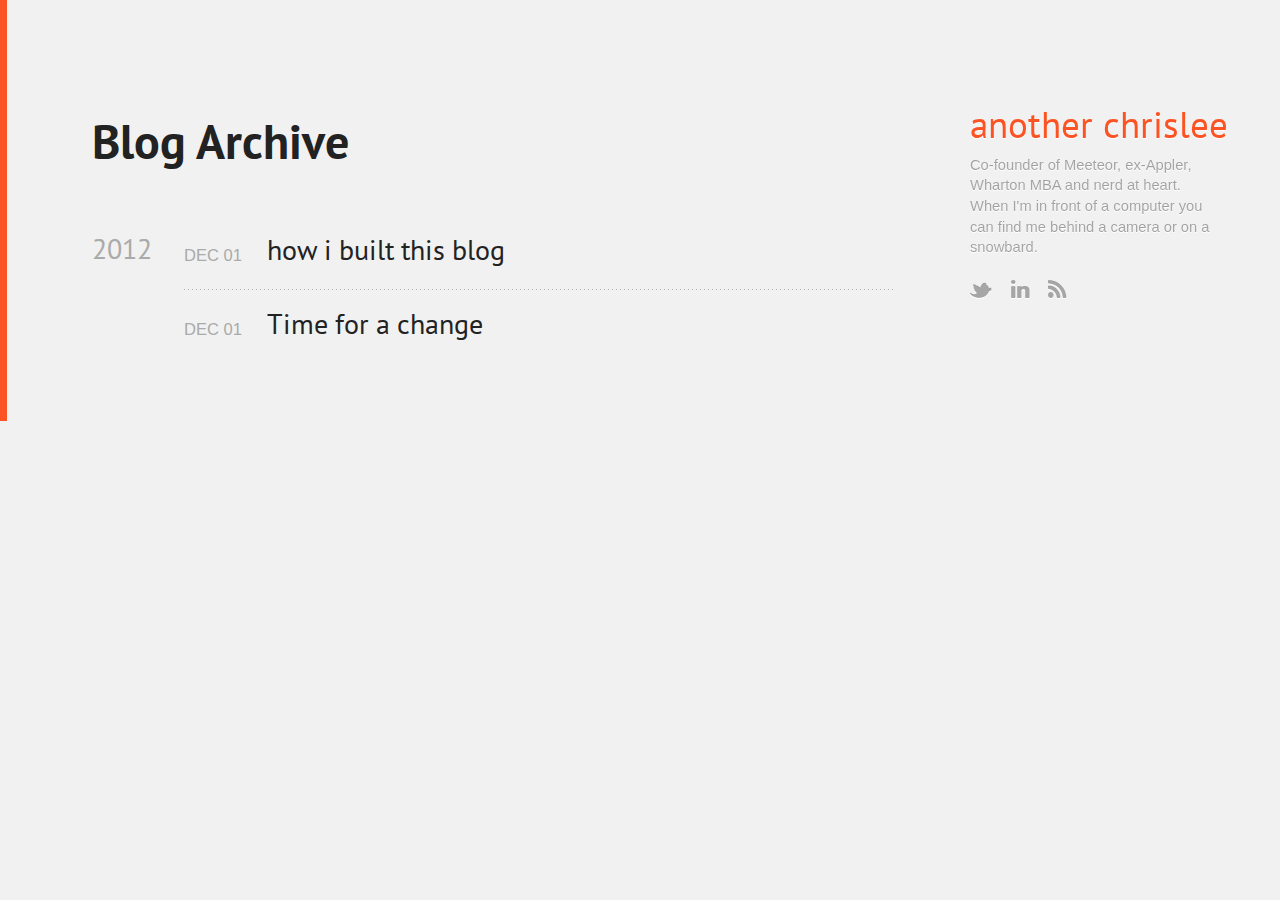
==== commit 23cfd792: "Site updated at 2012-12-02 00:37:11 UTC" ====
--- a/blog/archives/index.html
+++ b/blog/archives/index.html
@@ -5,13 +5,13 @@
 <!--[if (gt IE 8)|(gt IEMobile 7)|!(IEMobile)|!(IE)]><!--><html class="no-js" lang="en"><!--<![endif]-->
 <head>
   <meta charset="utf-8">
-  <title>Blog Archive - anotherchrislee</title>
+  <title>Blog Archive - another chrislee</title>
   <meta name="author" content="Chris Lee">
 
   
-  <meta name="description" content="Blog Archive 2012 rage virus begins to spread
-Nov 30 2012 people becoming infected throughout all of europe
-Nov 30 2012 europe becomes a barren &hellip;">
+  <meta name="description" content="Blog Archive 2012 how i built this blog
+Dec 01 2012 Time for a change
+Dec 01 2012 another chrislee Co-founder of Meeteor, ex-Appler, Wharton MBA and &hellip;">
   
 
   <!-- http://t.co/dKP3o1e -->
@@ -20,13 +20,13 @@
   <meta name="viewport" content="width=device-width, initial-scale=1">
 
   
-  <link rel="canonical" href="http://chrslee.github.com/blog/archives/">
+  <link rel="canonical" href="http://chris-lee.github.com/blog/archives/">
   <link href="/favicon.png" rel="icon">
   <link href="/stylesheets/screen.css" media="screen, projection" rel="stylesheet" type="text/css">
   <script src="/javascripts/modernizr-2.0.js"></script>
   <script src="/javascripts/ender.js"></script>
   <script src="/javascripts/octopress.js" type="text/javascript"></script>
-  <link href="/atom.xml" rel="alternate" title="anotherchrislee" type="application/atom+xml">
+  <link href="/atom.xml" rel="alternate" title="another chrislee" type="application/atom+xml">
   <!--Fonts from Google"s Web font directory at http://google.com/webfonts -->
 <link href="http://fonts.googleapis.com/css?family=PT+Serif:regular,italic,bold,bolditalic" rel="stylesheet" type="text/css">
 <link href="http://fonts.googleapis.com/css?family=PT+Sans:regular,italic,bold,bolditalic" rel="stylesheet" type="text/css">
@@ -49,7 +49,7 @@
 
 <body   >
   <!-- <header role="banner"><hgroup>
-  <h1><a href="/">anotherchrislee</a></h1>
+  <h1><a href="/">another chrislee</a></h1>
   
     <h2>startups, tech, and other fun things</h2>
   
@@ -63,7 +63,7 @@
   
 <form action="http://google.com/search" method="get">
   <fieldset role="search">
-    <input type="hidden" name="q" value="site:chrslee.github.com" />
+    <input type="hidden" name="q" value="site:chris-lee.github.com" />
     <input class="search" type="text" name="q" results="0" placeholder="Search"/>
   </fieldset>
 </form>
@@ -93,8 +93,8 @@
 
 <article>
   
-<h1><a href="/blog/2012/11/30/rage-virus-begins-to-spread/">rage virus begins to spread</a></h1>
-<time datetime="2012-11-30T00:35:00-08:00" pubdate><span class='month'>Nov</span> <span class='day'>30</span> <span class='year'>2012</span></time>
+<h1><a href="/blog/2012/12/01/how-i-built-this-blog/">how i built this blog</a></h1>
+<time datetime="2012-12-01T16:25:00-08:00" pubdate><span class='month'>Dec</span> <span class='day'>01</span> <span class='year'>2012</span></time>
 
 
 </article>
@@ -103,52 +103,8 @@
 
 <article>
   
-<h1><a href="/blog/2012/11/30/people-becoming-infected-throughout-all-of-europe/">people becoming infected throughout all of europe</a></h1>
-<time datetime="2012-11-30T00:35:00-08:00" pubdate><span class='month'>Nov</span> <span class='day'>30</span> <span class='year'>2012</span></time>
-
-
-</article>
-
-
-
-<article>
-  
-<h1><a href="/blog/2012/11/30/europe-becomes-a-barren-wasteland-as-the-rest-of-the-world-begins-to-fall/">europe becomes a barren wasteland as the rest of the world begins to fall</a></h1>
-<time datetime="2012-11-30T00:35:00-08:00" pubdate><span class='month'>Nov</span> <span class='day'>30</span> <span class='year'>2012</span></time>
-
-
-</article>
-
-
-
-<article>
-  
-<h1><a href="/blog/2012/11/30/scientists-discover-new-strain-of-angry-monekys/">scientists discover new strain of angry monekys</a></h1>
-<time datetime="2012-11-30T00:34:00-08:00" pubdate><span class='month'>Nov</span> <span class='day'>30</span> <span class='year'>2012</span></time>
-
-
-</article>
-
-
-
-<article>
-  
-<h1><a href="/blog/2012/11/30/rage-filled-monekys-escape-from-the-lab/">rage filled monekys escape from the lab</a></h1>
-<time datetime="2012-11-30T00:34:00-08:00" pubdate><span class='month'>Nov</span> <span class='day'>30</span> <span class='year'>2012</span></time>
-
-
-</article>
-
-
-
-<article>
-  
-<h1><a href="/blog/2012/11/28/hello-world-post/">Hello World Post</a></h1>
-<time datetime="2012-11-28T23:54:00-08:00" pubdate><span class='month'>Nov</span> <span class='day'>28</span> <span class='year'>2012</span></time>
-
-<footer>
-  <span class="categories">posted in <a class='category' href='/blog/categories/death/'>Death</a>, <a class='category' href='/blog/categories/face-eating/'>Face Eating</a>, <a class='category' href='/blog/categories/zombies/'>Zombies</a></span>
-</footer>
+<h1><a href="/blog/2012/12/01/time-for-a-change/">Time for a change</a></h1>
+<time datetime="2012-12-01T14:50:00-08:00" pubdate><span class='month'>Dec</span> <span class='day'>01</span> <span class='year'>2012</span></time>
 
 
 </article>
@@ -164,11 +120,11 @@
   
     <section class="about">
   <a href="/"><h1>another chrislee</h1></a>
-  <p>Tech nerd that went to business school</p>
+  <p>Co-founder of Meeteor, ex-Appler, Wharton MBA and nerd at heart. When I'm in front of a computer you can find me behind a camera or on a snowbard.</p>
 
   <a href="http://twitter.com/lee_chris" class="icon"><i class="icon-twitter"></i></a>
   <a href="http://linkedin.com/in/thechrislee" class="icon"><i class="icon-linkedin"></i></a>
-  <a href="http://anotherchrislee.com/atom.xml" class="icon"><i class="icon-rss"></i></a>
+  <a href="/atom.xml" class="icon"><i class="icon-rss"></i></a>
 
 </section>
 
@@ -185,6 +141,19 @@
 
 </footer> -->
   
+
+<script type="text/javascript">
+      var disqus_shortname = 'anotherchrislee';
+      
+        
+        var disqus_script = 'count.js';
+      
+    (function () {
+      var dsq = document.createElement('script'); dsq.type = 'text/javascript'; dsq.async = true;
+      dsq.src = 'http://' + disqus_shortname + '.disqus.com/' + disqus_script;
+      (document.getElementsByTagName('head')[0] || document.getElementsByTagName('body')[0]).appendChild(dsq);
+    }());
+</script>
 
 
 
--- a/stylesheets/screen.css
+++ b/stylesheets/screen.css
@@ -1 +1 @@
-html,body,div,span,applet,object,iframe,h1,h2,h3,h4,h5,h6,p,blockquote,pre,a,abbr,acronym,address,big,cite,code,del,dfn,em,img,ins,kbd,q,s,samp,small,strike,strong,sub,sup,tt,var,b,u,i,center,dl,dt,dd,ol,ul,li,fieldset,form,label,legend,table,caption,tbody,tfoot,thead,tr,th,td,article,aside,canvas,details,embed,figure,figcaption,footer,header,hgroup,menu,nav,output,ruby,section,summary,time,mark,audio,video{margin:0;padding:0;border:0;font:inherit;font-size:100%;vertical-align:baseline}html{line-height:1}ol,ul{list-style:none}table{border-collapse:collapse;border-spacing:0}caption,th,td{text-align:left;font-weight:normal;vertical-align:middle}q,blockquote{quotes:none}q:before,q:after,blockquote:before,blockquote:after{content:"";content:none}a img{border:none}article,aside,details,figcaption,figure,footer,header,hgroup,menu,nav,section,summary{display:block}article,aside,details,figcaption,figure,footer,header,hgroup,menu,nav,section,summary{display:block}a{color:#1863a1}a:visited{color:#751590}a:focus{color:#0181eb}a:hover{color:#0181eb}a:active{color:#01579f}aside.sidebar a{color:#1863a1}aside.sidebar a:focus{color:#0181eb}aside.sidebar a:hover{color:#0181eb}aside.sidebar a:active{color:#01579f}a{-webkit-transition:color 0.3s;-moz-transition:color 0.3s;-o-transition:color 0.3s;transition:color 0.3s}html{background:#252525 url('/images/line-tile.png?1354175479') top left}body>div{background:#f2f2f2 url('/images/noise.png?1354175479') top left;border-bottom:1px solid #bfbfbf}body>div>div{background:#f8f8f8 url('/images/noise.png?1354175479') top left;border-right:1px solid #e0e0e0}.heading,body>header h1,h1,h2,h3,h4,h5,h6{font-family:"PT Sans","Verdana",sans-serif}.sans,body>header h2,article header p.meta,article>footer,#content .blog-index footer,html .gist .gist-file .gist-meta,#blog-archives a.category,#blog-archives time,aside.sidebar section,body>footer{font-family:"Helvetica Neue","Optima",sans-serif}.serif,body,#content .blog-index a[rel=full-article]{font-family:"PT Sans","Baskerville",serif}.mono,pre,code,tt,p code,li code{font-family:"Courier",monospace}body>header h1{font-size:2.2em;font-family:"PT Sans","Futura",sans-serif;font-weight:normal;line-height:1.2em;margin-bottom:0.6667em}body>header h2{font-family:"PT Sans","Futura",sans-serif}body{line-height:1.5em;color:#222}h1{font-size:2.2em;line-height:1.2em}@media only screen and (min-width: 992px){body{font-size:1.15em}h1{font-size:2.6em;line-height:1.2em}}h1,h2,h3,h4,h5,h6{text-rendering:optimizelegibility;margin-bottom:1em;font-weight:bold}h2,section h1{font-size:1.5em}h3,section h2,section section h1{font-size:1.3em}h4,section h3,section section h2,section section section h1{font-size:1em}h5,section h4,section section h3{font-size:.9em}h6,section h5,section section h4,section section section h3{font-size:.8em}p,blockquote,ul,ol{margin-bottom:1.5em}ul{list-style-type:disc}ul ul{list-style-type:circle;margin-bottom:0px}ul ul ul{list-style-type:square;margin-bottom:0px}ol{list-style-type:decimal}ol ol{list-style-type:lower-alpha;margin-bottom:0px}ol ol ol{list-style-type:lower-roman;margin-bottom:0px}ul,ul ul,ul ol,ol,ol ul,ol ol{margin-left:1.3em}strong{font-weight:bold}em{font-style:italic}sup,sub{font-size:0.8em;position:relative;display:inline-block}sup{top:-0.5em}sub{bottom:-0.5em}q{font-style:italic}q:before{content:"\201C"}q:after{content:"\201D"}em,dfn{font-style:italic}strong,dfn{font-weight:bold}del,s{text-decoration:line-through}abbr,acronym{border-bottom:1px dotted;cursor:help}sub,sup{line-height:0}hr{margin-bottom:0.2em}small{font-size:.8em}big{font-size:1.2em}blockquote{font-style:italic;position:relative;font-size:1.2em;line-height:1.5em;padding-left:1em;border-left:4px solid rgba(170,170,170,0.5)}blockquote cite{font-style:italic}blockquote cite a{color:#aaa !important;word-wrap:break-word}blockquote cite:before{content:'\2014';padding-right:.3em;padding-left:.3em;color:#aaa}@media only screen and (min-width: 992px){blockquote{padding-left:1.5em;border-left-width:4px}}.pullquote-right:before,.pullquote-left:before{padding:0;border:none;content:attr(data-pullquote);float:right;width:45%;margin:.5em 0 1em 1.5em;position:relative;top:7px;font-size:1.4em;line-height:1.45em}.pullquote-left:before{float:left;margin:.5em 1.5em 1em 0}.force-wrap,article a,aside.sidebar a{white-space:-moz-pre-wrap;white-space:-pre-wrap;white-space:-o-pre-wrap;white-space:pre-wrap;word-wrap:break-word}.group,body>header,body>nav,body>footer,body #content>article,body #content>div>article,body #content>div>section,body div.pagination,aside.sidebar,#main,#content,.sidebar{*zoom:1}.group:after,body>header:after,body>nav:after,body>footer:after,body #content>article:after,body #content>div>article:after,body #content>div>section:after,body div.pagination:after,aside.sidebar:after,#main:after,#content:after,.sidebar:after{content:"";display:table;clear:both}body{-webkit-text-size-adjust:none;max-width:1200px;position:relative;margin:0 auto}body>header,body>nav,body>footer,body #content>article,body #content>div>article,body #content>div>section{padding-left:18px;padding-right:18px}@media only screen and (min-width: 480px){body>header,body>nav,body>footer,body #content>article,body #content>div>article,body #content>div>section{padding-left:25px;padding-right:25px}}@media only screen and (min-width: 768px){body>header,body>nav,body>footer,body #content>article,body #content>div>article,body #content>div>section{padding-left:35px;padding-right:35px}}@media only screen and (min-width: 992px){body>header,body>nav,body>footer,body #content>article,body #content>div>article,body #content>div>section{padding-left:55px;padding-right:55px}}body div.pagination{margin-left:18px;margin-right:18px}@media only screen and (min-width: 480px){body div.pagination{margin-left:25px;margin-right:25px}}@media only screen and (min-width: 768px){body div.pagination{margin-left:35px;margin-right:35px}}@media only screen and (min-width: 992px){body div.pagination{margin-left:55px;margin-right:55px}}body>header{font-size:1em;padding-top:1.5em;padding-bottom:1.5em}#content{overflow:hidden}#content>div,#content>article{width:100%}aside.sidebar{float:none;padding:0 18px 1px;background-color:#f7f7f7;border-top:1px solid #e0e0e0}.flex-content,article img,article video,article .flash-video,aside.sidebar img{max-width:100%;height:auto}.basic-alignment.left,article img.left,article video.left,article .left.flash-video,aside.sidebar img.left{float:left;margin-right:1.5em}.basic-alignment.right,article img.right,article video.right,article .right.flash-video,aside.sidebar img.right{float:right;margin-left:1.5em}.basic-alignment.center,article img.center,article video.center,article .center.flash-video,aside.sidebar img.center{display:block;margin:0 auto 1.5em}.basic-alignment.left,article img.left,article video.left,article .left.flash-video,aside.sidebar img.left,.basic-alignment.right,article img.right,article video.right,article .right.flash-video,aside.sidebar img.right{margin-bottom:.8em}.toggle-sidebar,.no-sidebar .toggle-sidebar{display:none}@media only screen and (min-width: 750px){body.sidebar-footer aside.sidebar{float:none;width:auto;clear:left;margin:0;padding:0 35px 1px;background-color:#f7f7f7;border-top:1px solid #eaeaea}body.sidebar-footer aside.sidebar section.odd,body.sidebar-footer aside.sidebar section.even{float:left;width:48%}body.sidebar-footer aside.sidebar section.odd{margin-left:0}body.sidebar-footer aside.sidebar section.even{margin-left:4%}body.sidebar-footer aside.sidebar.thirds section{width:30%;margin-left:5%}body.sidebar-footer aside.sidebar.thirds section.first{margin-left:0;clear:both}}body.sidebar-footer #content{margin-right:0px}body.sidebar-footer .toggle-sidebar{display:none}@media only screen and (min-width: 550px){body>header{font-size:1em}}@media only screen and (min-width: 750px){aside.sidebar{float:none;width:auto;clear:left;margin:0;padding:0 35px 1px;background-color:#f7f7f7;border-top:1px solid #eaeaea}aside.sidebar section.odd,aside.sidebar section.even{float:left;width:48%}aside.sidebar section.odd{margin-left:0}aside.sidebar section.even{margin-left:4%}aside.sidebar.thirds section{width:30%;margin-left:5%}aside.sidebar.thirds section.first{margin-left:0;clear:both}}@media only screen and (min-width: 768px){body{-webkit-text-size-adjust:auto}body>header{font-size:1.2em}#main{padding:0;margin:0 auto}#content{overflow:visible;margin-right:250px;position:relative}.no-sidebar #content{margin-right:0;border-right:0}.collapse-sidebar #content{margin-right:20px}#content>div,#content>article{padding-top:17.5px;padding-bottom:17.5px;float:left}aside.sidebar{width:220px;padding:0 15px 15px;background:none;clear:none;float:left;margin:0 -100% 0 0}aside.sidebar section{width:auto;margin-left:0}aside.sidebar section.odd,aside.sidebar section.even{float:none;width:auto;margin-left:0}.collapse-sidebar aside.sidebar{float:none;width:auto;clear:left;margin:0;padding:0 35px 1px;background-color:#f7f7f7;border-top:1px solid #eaeaea}.collapse-sidebar aside.sidebar section.odd,.collapse-sidebar aside.sidebar section.even{float:left;width:48%}.collapse-sidebar aside.sidebar section.odd{margin-left:0}.collapse-sidebar aside.sidebar section.even{margin-left:4%}.collapse-sidebar aside.sidebar.thirds section{width:30%;margin-left:5%}.collapse-sidebar aside.sidebar.thirds section.first{margin-left:0;clear:both}}@media only screen and (min-width: 992px){body>header{font-size:1.3em}#content{margin-right:300px}#content>div,#content>article{padding-top:27.5px;padding-bottom:27.5px}aside.sidebar{width:260px;padding:1.2em 20px 20px}.collapse-sidebar aside.sidebar{padding-left:55px;padding-right:55px}}@media only screen and (min-width: 768px){ul,ol{margin-left:0}}body>header{background:#333}body>header h1{display:inline-block;margin:0}body>header h1 a,body>header h1 a:visited,body>header h1 a:hover{color:#f2f2f2;text-decoration:none}body>header h2{margin:.2em 0 0;font-size:1em;color:#aaa;font-weight:normal}body>nav{position:relative;background-color:#ccc;background:url('/images/noise.png?1354175479'),-webkit-gradient(linear, 50% 0%, 50% 100%, color-stop(0%, #e0e0e0), color-stop(50%, #cccccc), color-stop(100%, #b0b0b0));background:url('/images/noise.png?1354175479'),-webkit-linear-gradient(#e0e0e0,#cccccc,#b0b0b0);background:url('/images/noise.png?1354175479'),-moz-linear-gradient(#e0e0e0,#cccccc,#b0b0b0);background:url('/images/noise.png?1354175479'),-o-linear-gradient(#e0e0e0,#cccccc,#b0b0b0);background:url('/images/noise.png?1354175479'),linear-gradient(#e0e0e0,#cccccc,#b0b0b0);border-top:1px solid #f2f2f2;border-bottom:1px solid #8c8c8c;padding-top:.35em;padding-bottom:.35em}body>nav form{-webkit-background-clip:padding;-moz-background-clip:padding;background-clip:padding-box;margin:0;padding:0}body>nav form .search{padding:.3em .5em 0;font-size:.85em;font-family:"Helvetica Neue","Optima",sans-serif;line-height:1.1em;width:95%;-webkit-border-radius:0.5em;-moz-border-radius:0.5em;-ms-border-radius:0.5em;-o-border-radius:0.5em;border-radius:0.5em;-webkit-background-clip:padding;-moz-background-clip:padding;background-clip:padding-box;-webkit-box-shadow:#d1d1d1 0 1px;-moz-box-shadow:#d1d1d1 0 1px;box-shadow:#d1d1d1 0 1px;background-color:#f2f2f2;border:1px solid #b3b3b3;color:#888}body>nav form .search:focus{color:#444;border-color:#80b1df;-webkit-box-shadow:#80b1df 0 0 4px,#80b1df 0 0 3px inset;-moz-box-shadow:#80b1df 0 0 4px,#80b1df 0 0 3px inset;box-shadow:#80b1df 0 0 4px,#80b1df 0 0 3px inset;background-color:#fff;outline:none}body>nav fieldset[role=search]{float:right;width:48%}body>nav fieldset.mobile-nav{float:left;width:48%}body>nav fieldset.mobile-nav select{width:100%;font-size:.8em;border:1px solid #888}body>nav ul{display:none}@media only screen and (min-width: 550px){body>nav{font-size:.9em}body>nav ul{margin:0;padding:0;border:0;overflow:hidden;*zoom:1;float:left;display:block;padding-top:.15em}body>nav ul li{list-style-image:none;list-style-type:none;margin-left:0;white-space:nowrap;display:inline;float:left;padding-left:0;padding-right:0}body>nav ul li:first-child,body>nav ul li.first{padding-left:0}body>nav ul li:last-child{padding-right:0}body>nav ul li.last{padding-right:0}body>nav ul.subscription{margin-left:.8em;float:right}body>nav ul.subscription li:last-child a{padding-right:0}body>nav ul li{margin:0}body>nav a{color:#6b6b6b;font-family:"Helvetica Neue","Optima",sans-serif;text-shadow:#ebebeb 0 1px;float:left;text-decoration:none;font-size:1.1em;padding:.1em 0;line-height:1.5em}body>nav a:visited{color:#6b6b6b}body>nav a:hover{color:#2b2b2b}body>nav li+li{border-left:1px solid #b0b0b0;margin-left:.8em}body>nav li+li a{padding-left:.8em;border-left:1px solid #dedede}body>nav form{float:right;text-align:left;padding-left:.8em;width:185px}body>nav form .search{width:93%;font-size:.95em;line-height:1.2em}body>nav ul[data-subscription$=email]+form{width:107px}body>nav ul[data-subscription$=email]+form .search{width:91%}body>nav fieldset.mobile-nav{display:none}body>nav fieldset[role=search]{width:99%}}@media only screen and (min-width: 992px){body>nav form{width:215px}body>nav ul[data-subscription$=email]+form{width:147px}}.no-placeholder body>nav .search{background:#f2f2f2 url('/images/search.png?1354175479') 0.3em 0.25em no-repeat;text-indent:1.3em}@media only screen and (min-width: 550px){.maskImage body>nav ul[data-subscription$=email]+form{width:133px}}@media only screen and (min-width: 992px){.maskImage body>nav ul[data-subscription$=email]+form{width:173px}}.maskImage ul.subscription{position:relative;top:.2em}.maskImage ul.subscription li,.maskImage ul.subscription a{border:0;padding:0}.maskImage a[rel=subscribe-rss]{position:relative;top:0px;text-indent:-999999em;background-color:#dedede;border:0;padding:0}.maskImage a[rel=subscribe-rss],.maskImage a[rel=subscribe-rss]:after{-webkit-mask-image:url('/images/rss.png?1354175479');-moz-mask-image:url('/images/rss.png?1354175479');-ms-mask-image:url('/images/rss.png?1354175479');-o-mask-image:url('/images/rss.png?1354175479');mask-image:url('/images/rss.png?1354175479');-webkit-mask-repeat:no-repeat;-moz-mask-repeat:no-repeat;-ms-mask-repeat:no-repeat;-o-mask-repeat:no-repeat;mask-repeat:no-repeat;width:22px;height:22px}.maskImage a[rel=subscribe-rss]:after{content:"";position:absolute;top:-1px;left:0;background-color:#ababab}.maskImage a[rel=subscribe-rss]:hover:after{background-color:#9e9e9e}.maskImage a[rel=subscribe-email]{position:relative;top:0px;text-indent:-999999em;background-color:#dedede;border:0;padding:0}.maskImage a[rel=subscribe-email],.maskImage a[rel=subscribe-email]:after{-webkit-mask-image:url('/images/email.png?1354175479');-moz-mask-image:url('/images/email.png?1354175479');-ms-mask-image:url('/images/email.png?1354175479');-o-mask-image:url('/images/email.png?1354175479');mask-image:url('/images/email.png?1354175479');-webkit-mask-repeat:no-repeat;-moz-mask-repeat:no-repeat;-ms-mask-repeat:no-repeat;-o-mask-repeat:no-repeat;mask-repeat:no-repeat;width:28px;height:22px}.maskImage a[rel=subscribe-email]:after{content:"";position:absolute;top:-1px;left:0;background-color:#ababab}.maskImage a[rel=subscribe-email]:hover:after{background-color:#9e9e9e}article{padding-top:1em}article header{position:relative;padding-top:2em;padding-bottom:1em;margin-bottom:1em;background:url('[data-uri]') bottom left repeat-x}article header h1{margin:0}article header h1 a{text-decoration:none}article header h1 a:hover{text-decoration:underline}article header p{font-size:.9em;color:#aaa;margin:0}article header p.meta{text-transform:uppercase;position:absolute;top:0}@media only screen and (min-width: 768px){article header{margin-bottom:1.5em;padding-bottom:1em;background:url('[data-uri]') bottom left repeat-x}}article h2{padding-top:0.8em;background:url('[data-uri]') top left repeat-x}.entry-content article h2:first-child,article header+h2{padding-top:0}article h2:first-child,article header+h2{background:none}article .feature{padding-top:.5em;margin-bottom:1em;padding-bottom:1em;background:url('[data-uri]') bottom left repeat-x;font-size:2.0em;font-style:italic;line-height:1.3em}article img,article video,article .flash-video{-webkit-border-radius:0.3em;-moz-border-radius:0.3em;-ms-border-radius:0.3em;-o-border-radius:0.3em;border-radius:0.3em;-webkit-box-shadow:rgba(0,0,0,0.15) 0 1px 4px;-moz-box-shadow:rgba(0,0,0,0.15) 0 1px 4px;box-shadow:rgba(0,0,0,0.15) 0 1px 4px;-webkit-box-sizing:border-box;-moz-box-sizing:border-box;box-sizing:border-box;border:#fff 0.5em solid}article video,article .flash-video{margin:0 auto 1.5em}article video{display:block;width:100%}article .flash-video>div{position:relative;display:block;padding-bottom:56.25%;padding-top:1px;height:0;overflow:hidden}article .flash-video>div iframe,article .flash-video>div object,article .flash-video>div embed{position:absolute;top:0;left:0;width:100%;height:100%}article>footer{padding-bottom:2.5em;margin-top:2em}article>footer p.meta{margin-bottom:.8em;font-size:.85em;clear:both;overflow:hidden}.blog-index article+article{background:url('[data-uri]') top left repeat-x}#content .blog-index{padding-top:0;padding-bottom:0}#content .blog-index article{padding-top:2em}#content .blog-index article header{background:none;padding-bottom:0}#content .blog-index article h1{font-size:2.2em}#content .blog-index article h1 a{color:inherit}#content .blog-index article h1 a:hover{color:#0181eb}#content .blog-index a[rel=full-article]{background:#ebebeb;display:inline-block;padding:.4em .8em;margin-right:.5em;text-decoration:none;color:#666;-webkit-transition:background-color 0.5s;-moz-transition:background-color 0.5s;-o-transition:background-color 0.5s;transition:background-color 0.5s}#content .blog-index a[rel=full-article]:hover{background:#0181eb;text-shadow:none;color:#f8f8f8}#content .blog-index footer{margin-top:1em}.separator,article>footer .byline+time:before,article>footer time+time:before,article>footer .comments:before,article>footer .byline ~ .categories:before{content:"\2022 ";padding:0 .4em 0 .2em;display:inline-block}#content div.pagination{text-align:center;font-size:.95em;position:relative;background:url('[data-uri]') top left repeat-x;padding-top:1.5em;padding-bottom:1.5em}#content div.pagination a{text-decoration:none;color:#aaa}#content div.pagination a.prev{position:absolute;left:0}#content div.pagination a.next{position:absolute;right:0}#content div.pagination a:hover{color:#0181eb}#content div.pagination a[href*=archive]:before,#content div.pagination a[href*=archive]:after{content:'\2014';padding:0 .3em}p.meta+.sharing{padding-top:1em;padding-left:0;background:url('[data-uri]') top left repeat-x}#fb-root{display:none}.highlight,html .gist .gist-file .gist-syntax .gist-highlight{border:1px solid #05232b !important}.highlight table td.code,html .gist .gist-file .gist-syntax .gist-highlight table td.code{width:100%}.highlight .line-numbers,html .gist .gist-file .gist-syntax .gist-highlight .line-numbers{text-align:right;font-size:13px;line-height:1.45em;background:#073642 url('/images/noise.png?1354175479') top left !important;border-right:1px solid #00232c !important;-webkit-box-shadow:#083e4b -1px 0 inset;-moz-box-shadow:#083e4b -1px 0 inset;box-shadow:#083e4b -1px 0 inset;text-shadow:#021014 0 -1px;padding:.8em !important;-webkit-border-radius:0;-moz-border-radius:0;-ms-border-radius:0;-o-border-radius:0;border-radius:0}.highlight .line-numbers span,html .gist .gist-file .gist-syntax .gist-highlight .line-numbers span{color:#586e75 !important}figure.code,.gist-file,pre{-webkit-box-shadow:rgba(0,0,0,0.06) 0 0 10px;-moz-box-shadow:rgba(0,0,0,0.06) 0 0 10px;box-shadow:rgba(0,0,0,0.06) 0 0 10px}figure.code .highlight pre,.gist-file .highlight pre,pre .highlight pre{-webkit-box-shadow:none;-moz-box-shadow:none;box-shadow:none}html .gist .gist-file{margin-bottom:1.8em;position:relative;border:none;padding-top:26px !important}html .gist .gist-file .gist-syntax{border-bottom:0 !important;background:none !important}html .gist .gist-file .gist-syntax .gist-highlight{background:#002b36 !important}html .gist .gist-file .gist-meta{padding:.6em 0.8em;border:1px solid #083e4b !important;color:#586e75;font-size:.7em !important;background:#073642 url('/images/noise.png?1354175479') top left;line-height:1.5em}html .gist .gist-file .gist-meta a{color:#75878b !important;text-decoration:none}html .gist .gist-file .gist-meta a:hover{text-decoration:underline}html .gist .gist-file .gist-meta a:hover{color:#93a1a1 !important}html .gist .gist-file .gist-meta a[href*='#file']{position:absolute;top:0;left:0;right:-10px;color:#474747 !important}html .gist .gist-file .gist-meta a[href*='#file']:hover{color:#1863a1 !important}html .gist .gist-file .gist-meta a[href*=raw]{top:.4em}pre{background:#002b36 url('/images/noise.png?1354175479') top left;-webkit-border-radius:0.4em;-moz-border-radius:0.4em;-ms-border-radius:0.4em;-o-border-radius:0.4em;border-radius:0.4em;border:1px solid #05232b;line-height:1.45em;font-size:13px;margin-bottom:2.1em;padding:.8em 1em;color:#93a1a1;overflow:auto}h3.filename+pre{-moz-border-radius-topleft:0px;-webkit-border-top-left-radius:0px;border-top-left-radius:0px;-moz-border-radius-topright:0px;-webkit-border-top-right-radius:0px;border-top-right-radius:0px}p code,li code{display:inline-block;white-space:no-wrap;background:#fff;font-size:.8em;line-height:1.5em;color:#555;border:1px solid #ddd;-webkit-border-radius:0.4em;-moz-border-radius:0.4em;-ms-border-radius:0.4em;-o-border-radius:0.4em;border-radius:0.4em;padding:0 .3em;margin:-1px 0}p pre code,li pre code{font-size:1em !important;background:none;border:none}.pre-code,html .gist .gist-file .gist-syntax .gist-highlight pre,.highlight code{font-family:"Courier",monospace !important;overflow:scroll;overflow-y:hidden;display:block;padding:.8em !important;overflow-x:auto;line-height:1.45em;background:#002b36 url('/images/noise.png?1354175479') top left !important;color:#93a1a1 !important}.pre-code *::-moz-selection,html .gist .gist-file .gist-syntax .gist-highlight pre *::-moz-selection,.highlight code *::-moz-selection{background:#386774;color:inherit;text-shadow:#002b36 0 1px}.pre-code *::-webkit-selection,html .gist .gist-file .gist-syntax .gist-highlight pre *::-webkit-selection,.highlight code *::-webkit-selection{background:#386774;color:inherit;text-shadow:#002b36 0 1px}.pre-code *::selection,html .gist .gist-file .gist-syntax .gist-highlight pre *::selection,.highlight code *::selection{background:#386774;color:inherit;text-shadow:#002b36 0 1px}.pre-code span,html .gist .gist-file .gist-syntax .gist-highlight pre span,.highlight code span{color:#93a1a1 !important}.pre-code span,html .gist .gist-file .gist-syntax .gist-highlight pre span,.highlight code span{font-style:normal !important;font-weight:normal !important}.pre-code .c,html .gist .gist-file .gist-syntax .gist-highlight pre .c,.highlight code .c{color:#586e75 !important;font-style:italic !important}.pre-code .cm,html .gist .gist-file .gist-syntax .gist-highlight pre .cm,.highlight code .cm{color:#586e75 !important;font-style:italic !important}.pre-code .cp,html .gist .gist-file .gist-syntax .gist-highlight pre .cp,.highlight code .cp{color:#586e75 !important;font-style:italic !important}.pre-code .c1,html .gist .gist-file .gist-syntax .gist-highlight pre .c1,.highlight code .c1{color:#586e75 !important;font-style:italic !important}.pre-code .cs,html .gist .gist-file .gist-syntax .gist-highlight pre .cs,.highlight code .cs{color:#586e75 !important;font-weight:bold !important;font-style:italic !important}.pre-code .err,html .gist .gist-file .gist-syntax .gist-highlight pre .err,.highlight code .err{color:#dc322f !important;background:none !important}.pre-code .k,html .gist .gist-file .gist-syntax .gist-highlight pre .k,.highlight code .k{color:#cb4b16 !important}.pre-code .o,html .gist .gist-file .gist-syntax .gist-highlight pre .o,.highlight code .o{color:#93a1a1 !important;font-weight:bold !important}.pre-code .p,html .gist .gist-file .gist-syntax .gist-highlight pre .p,.highlight code .p{color:#93a1a1 !important}.pre-code .ow,html .gist .gist-file .gist-syntax .gist-highlight pre .ow,.highlight code .ow{color:#2aa198 !important;font-weight:bold !important}.pre-code .gd,html .gist .gist-file .gist-syntax .gist-highlight pre .gd,.highlight code .gd{color:#93a1a1 !important;background-color:#372c34 !important;display:inline-block}.pre-code .gd .x,html .gist .gist-file .gist-syntax .gist-highlight pre .gd .x,.highlight code .gd .x{color:#93a1a1 !important;background-color:#4d2d33 !important;display:inline-block}.pre-code .ge,html .gist .gist-file .gist-syntax .gist-highlight pre .ge,.highlight code .ge{color:#93a1a1 !important;font-style:italic !important}.pre-code .gh,html .gist .gist-file .gist-syntax .gist-highlight pre .gh,.highlight code .gh{color:#586e75 !important}.pre-code .gi,html .gist .gist-file .gist-syntax .gist-highlight pre .gi,.highlight code .gi{color:#93a1a1 !important;background-color:#1a412b !important;display:inline-block}.pre-code .gi .x,html .gist .gist-file .gist-syntax .gist-highlight pre .gi .x,.highlight code .gi .x{color:#93a1a1 !important;background-color:#355720 !important;display:inline-block}.pre-code .gs,html .gist .gist-file .gist-syntax .gist-highlight pre .gs,.highlight code .gs{color:#93a1a1 !important;font-weight:bold !important}.pre-code .gu,html .gist .gist-file .gist-syntax .gist-highlight pre .gu,.highlight code .gu{color:#6c71c4 !important}.pre-code .kc,html .gist .gist-file .gist-syntax .gist-highlight pre .kc,.highlight code .kc{color:#859900 !important;font-weight:bold !important}.pre-code .kd,html .gist .gist-file .gist-syntax .gist-highlight pre .kd,.highlight code .kd{color:#268bd2 !important}.pre-code .kp,html .gist .gist-file .gist-syntax .gist-highlight pre .kp,.highlight code .kp{color:#cb4b16 !important;font-weight:bold !important}.pre-code .kr,html .gist .gist-file .gist-syntax .gist-highlight pre .kr,.highlight code .kr{color:#d33682 !important;font-weight:bold !important}.pre-code .kt,html .gist .gist-file .gist-syntax .gist-highlight pre .kt,.highlight code .kt{color:#2aa198 !important}.pre-code .n,html .gist .gist-file .gist-syntax .gist-highlight pre .n,.highlight code .n{color:#268bd2 !important}.pre-code .na,html .gist .gist-file .gist-syntax .gist-highlight pre .na,.highlight code .na{color:#268bd2 !important}.pre-code .nb,html .gist .gist-file .gist-syntax .gist-highlight pre .nb,.highlight code .nb{color:#859900 !important}.pre-code .nc,html .gist .gist-file .gist-syntax .gist-highlight pre .nc,.highlight code .nc{color:#d33682 !important}.pre-code .no,html .gist .gist-file .gist-syntax .gist-highlight pre .no,.highlight code .no{color:#b58900 !important}.pre-code .nl,html .gist .gist-file .gist-syntax .gist-highlight pre .nl,.highlight code .nl{color:#859900 !important}.pre-code .ne,html .gist .gist-file .gist-syntax .gist-highlight pre .ne,.highlight code .ne{color:#268bd2 !important;font-weight:bold !important}.pre-code .nf,html .gist .gist-file .gist-syntax .gist-highlight pre .nf,.highlight code .nf{color:#268bd2 !important;font-weight:bold !important}.pre-code .nn,html .gist .gist-file .gist-syntax .gist-highlight pre .nn,.highlight code .nn{color:#b58900 !important}.pre-code .nt,html .gist .gist-file .gist-syntax .gist-highlight pre .nt,.highlight code .nt{color:#268bd2 !important;font-weight:bold !important}.pre-code .nx,html .gist .gist-file .gist-syntax .gist-highlight pre .nx,.highlight code .nx{color:#b58900 !important}.pre-code .vg,html .gist .gist-file .gist-syntax .gist-highlight pre .vg,.highlight code .vg{color:#268bd2 !important}.pre-code .vi,html .gist .gist-file .gist-syntax .gist-highlight pre .vi,.highlight code .vi{color:#268bd2 !important}.pre-code .nv,html .gist .gist-file .gist-syntax .gist-highlight pre .nv,.highlight code .nv{color:#268bd2 !important}.pre-code .mf,html .gist .gist-file .gist-syntax .gist-highlight pre .mf,.highlight code .mf{color:#2aa198 !important}.pre-code .m,html .gist .gist-file .gist-syntax .gist-highlight pre .m,.highlight code .m{color:#2aa198 !important}.pre-code .mh,html .gist .gist-file .gist-syntax .gist-highlight pre .mh,.highlight code .mh{color:#2aa198 !important}.pre-code .mi,html .gist .gist-file .gist-syntax .gist-highlight pre .mi,.highlight code .mi{color:#2aa198 !important}.pre-code .s,html .gist .gist-file .gist-syntax .gist-highlight pre .s,.highlight code .s{color:#2aa198 !important}.pre-code .sd,html .gist .gist-file .gist-syntax .gist-highlight pre .sd,.highlight code .sd{color:#2aa198 !important}.pre-code .s2,html .gist .gist-file .gist-syntax .gist-highlight pre .s2,.highlight code .s2{color:#2aa198 !important}.pre-code .se,html .gist .gist-file .gist-syntax .gist-highlight pre .se,.highlight code .se{color:#dc322f !important}.pre-code .si,html .gist .gist-file .gist-syntax .gist-highlight pre .si,.highlight code .si{color:#268bd2 !important}.pre-code .sr,html .gist .gist-file .gist-syntax .gist-highlight pre .sr,.highlight code .sr{color:#2aa198 !important}.pre-code .s1,html .gist .gist-file .gist-syntax .gist-highlight pre .s1,.highlight code .s1{color:#2aa198 !important}.pre-code div .gd,html .gist .gist-file .gist-syntax .gist-highlight pre div .gd,.highlight code div .gd,.pre-code div .gd .x,html .gist .gist-file .gist-syntax .gist-highlight pre div .gd .x,.highlight code div .gd .x,.pre-code div .gi,html .gist .gist-file .gist-syntax .gist-highlight pre div .gi,.highlight code div .gi,.pre-code div .gi .x,html .gist .gist-file .gist-syntax .gist-highlight pre div .gi .x,.highlight code div .gi .x{display:inline-block;width:100%}.highlight,.gist-highlight{margin-bottom:1.8em;background:#002b36;overflow-y:hidden;overflow-x:auto}.highlight pre,.gist-highlight pre{background:none;-webkit-border-radius:none;-moz-border-radius:none;-ms-border-radius:none;-o-border-radius:none;border-radius:none;border:none;padding:0;margin-bottom:0}pre::-webkit-scrollbar,.highlight::-webkit-scrollbar,.gist-highlight::-webkit-scrollbar{height:.5em;background:rgba(255,255,255,0.15)}pre::-webkit-scrollbar-thumb:horizontal,.highlight::-webkit-scrollbar-thumb:horizontal,.gist-highlight::-webkit-scrollbar-thumb:horizontal{background:rgba(255,255,255,0.2);-webkit-border-radius:4px;border-radius:4px}.highlight code{background:#000}figure.code{background:none;padding:0;border:0;margin-bottom:1.5em}figure.code pre{margin-bottom:0}figure.code figcaption{position:relative}figure.code .highlight{margin-bottom:0}.code-title,html .gist .gist-file .gist-meta a[href*='#file'],h3.filename,figure.code figcaption{text-align:center;font-size:13px;line-height:2em;text-shadow:#cbcccc 0 1px 0;color:#474747;font-weight:normal;margin-bottom:0;-moz-border-radius-topleft:5px;-webkit-border-top-left-radius:5px;border-top-left-radius:5px;-moz-border-radius-topright:5px;-webkit-border-top-right-radius:5px;border-top-right-radius:5px;font-family:"Helvetica Neue", Arial, "Lucida Grande", "Lucida Sans Unicode", Lucida, sans-serif;background:#aaa url('/images/code_bg.png?1354175479') top repeat-x;border:1px solid #565656;border-top-color:#cbcbcb;border-left-color:#a5a5a5;border-right-color:#a5a5a5;border-bottom:0}.download-source,html .gist .gist-file .gist-meta a[href*=raw],figure.code figcaption a{position:absolute;right:.8em;text-decoration:none;color:#666 !important;z-index:1;font-size:13px;text-shadow:#cbcccc 0 1px 0;padding-left:3em}.download-source:hover,html .gist .gist-file .gist-meta a[href*=raw]:hover,figure.code figcaption a:hover{text-decoration:underline}#archive #content>div,#archive #content>div>article{padding-top:0}#blog-archives{color:#aaa}#blog-archives article{padding:1em 0 1em;position:relative;background:url('[data-uri]') bottom left repeat-x}#blog-archives article:last-child{background:none}#blog-archives article footer{padding:0;margin:0}#blog-archives h1{color:#222;margin-bottom:.3em}#blog-archives h2{display:none}#blog-archives h1{font-size:1.5em}#blog-archives h1 a{text-decoration:none;color:inherit;font-weight:normal;display:inline-block}#blog-archives h1 a:hover{text-decoration:underline}#blog-archives h1 a:hover{color:#0181eb}#blog-archives a.category,#blog-archives time{color:#aaa}#blog-archives .entry-content{display:none}#blog-archives time{font-size:.9em;line-height:1.2em}#blog-archives time .month,#blog-archives time .day{display:inline-block}#blog-archives time .month{text-transform:uppercase}#blog-archives p{margin-bottom:1em}#blog-archives a,#blog-archives .entry-content a{color:inherit}#blog-archives a:hover,#blog-archives .entry-content a:hover{color:#0181eb}#blog-archives a:hover{color:#0181eb}@media only screen and (min-width: 550px){#blog-archives article{margin-left:5em}#blog-archives h2{margin-bottom:.3em;font-weight:normal;display:inline-block;position:relative;top:-1px;float:left}#blog-archives h2:first-child{padding-top:.75em}#blog-archives time{position:absolute;text-align:right;left:0em;top:1.8em}#blog-archives .year{display:none}#blog-archives article{padding-left:4.5em;padding-bottom:.7em}#blog-archives a.category{line-height:1.1em}}#content>.category article{margin-left:0;padding-left:6.8em}#content>.category .year{display:inline}.side-shadow-border,aside.sidebar section h1,aside.sidebar li{-webkit-box-shadow:#fff 0 1px;-moz-box-shadow:#fff 0 1px;box-shadow:#fff 0 1px}aside.sidebar{overflow:hidden;color:#4b4b4b;text-shadow:#fff 0 1px}aside.sidebar section{font-size:.8em;line-height:1.4em;margin-bottom:1.5em}aside.sidebar section h1{margin:1.5em 0 0;padding-bottom:.2em;border-bottom:1px solid #e0e0e0}aside.sidebar section h1+p{padding-top:.4em}aside.sidebar img{-webkit-border-radius:0.3em;-moz-border-radius:0.3em;-ms-border-radius:0.3em;-o-border-radius:0.3em;border-radius:0.3em;-webkit-box-shadow:rgba(0,0,0,0.15) 0 1px 4px;-moz-box-shadow:rgba(0,0,0,0.15) 0 1px 4px;box-shadow:rgba(0,0,0,0.15) 0 1px 4px;-webkit-box-sizing:border-box;-moz-box-sizing:border-box;box-sizing:border-box;border:#fff 0.3em solid}aside.sidebar ul{margin-bottom:0.5em;margin-left:0}aside.sidebar li{list-style:none;padding:.5em 0;margin:0;border-bottom:1px solid #e0e0e0}aside.sidebar li p:last-child{margin-bottom:0}aside.sidebar a{color:inherit;-webkit-transition:color 0.5s;-moz-transition:color 0.5s;-o-transition:color 0.5s;transition:color 0.5s}aside.sidebar:hover a{color:#1863a1}aside.sidebar:hover a:hover{color:#0181eb}.aside-alt-link,#tweets a[href*='twitter.com/search'],#pinboard_linkroll .pin-tag{color:#7e7e7e}.aside-alt-link:hover,#tweets a[href*='twitter.com/search']:hover,#pinboard_linkroll .pin-tag:hover{color:#0181eb}@media only screen and (min-width: 768px){.toggle-sidebar{outline:none;position:absolute;right:-10px;top:0;bottom:0;display:inline-block;text-decoration:none;color:#cecece;width:9px;cursor:pointer}.toggle-sidebar:hover{background:#e9e9e9;background:-webkit-gradient(linear, 0% 50%, 100% 50%, color-stop(0%, rgba(224,224,224,0.5)), color-stop(100%, rgba(224,224,224,0)));background:-webkit-linear-gradient(left, rgba(224,224,224,0.5),rgba(224,224,224,0));background:-moz-linear-gradient(left, rgba(224,224,224,0.5),rgba(224,224,224,0));background:-o-linear-gradient(left, rgba(224,224,224,0.5),rgba(224,224,224,0));background:linear-gradient(left, rgba(224,224,224,0.5),rgba(224,224,224,0))}.toggle-sidebar:after{position:absolute;right:-11px;top:0;width:20px;font-size:1.2em;line-height:1.1em;padding-bottom:.15em;-moz-border-radius-bottomright:0.3em;-webkit-border-bottom-right-radius:0.3em;border-bottom-right-radius:0.3em;text-align:center;background:#f8f8f8 url('/images/noise.png?1354175479') top left;border-bottom:1px solid #e0e0e0;border-right:1px solid #e0e0e0;content:"\00BB";text-indent:-1px}.collapse-sidebar .toggle-sidebar{text-indent:0px;right:-20px;width:19px}.collapse-sidebar .toggle-sidebar:hover{background:#e9e9e9}.collapse-sidebar .toggle-sidebar:after{border-left:1px solid #e0e0e0;text-shadow:#fff 0 1px;content:"\00AB";left:0px;right:0;text-align:center;text-indent:0;border:0;border-right-width:0;background:none}}#tweets .loading{background:url('[data-uri]') no-repeat center 0.5em;color:#c4c4c4;text-shadow:#f8f8f8 0 1px;text-align:center;padding:2.5em 0 .5em}#tweets .loading.error{background:url('[data-uri]') no-repeat center 0.5em}#tweets p{position:relative;padding-right:1em}#tweets a[href*=status]:first-child{color:#a4a4a4;float:right;padding:0 0 .1em 1em;position:relative;right:-1.3em;text-shadow:#fff 0 1px;font-size:.7em;text-decoration:none}#tweets a[href*=status]:first-child span{font-size:1.5em}#tweets a[href*=status]:first-child:hover{color:#0181eb;text-decoration:none}#tweets a[href*='twitter.com/search']{text-decoration:none}#tweets a[href*='twitter.com/search']:hover{text-decoration:underline}.googleplus h1{-moz-box-shadow:none !important;-webkit-box-shadow:none !important;-o-box-shadow:none !important;box-shadow:none !important;border-bottom:0px none !important}.googleplus a{text-decoration:none;white-space:normal !important;line-height:32px}.googleplus a img{float:left;margin-right:0.5em;border:0 none}.googleplus-hidden{position:absolute;top:-1000em;left:-1000em}#pinboard_linkroll .pin-title,#pinboard_linkroll .pin-description{display:block;margin-bottom:.5em}#pinboard_linkroll .pin-tag{text-decoration:none}#pinboard_linkroll .pin-tag:hover{text-decoration:underline}#pinboard_linkroll .pin-tag:after{content:','}#pinboard_linkroll .pin-tag:last-child:after{content:''}.delicious-posts a.delicious-link{margin-bottom:.5em;display:block}.delicious-posts p{font-size:1em}body>footer{font-size:.8em;color:#888;text-shadow:#d9d9d9 0 1px;background-color:#ccc;background:url('/images/noise.png?1354175479'),-webkit-gradient(linear, 50% 0%, 50% 100%, color-stop(0%, #e0e0e0), color-stop(50%, #cccccc), color-stop(100%, #b0b0b0));background:url('/images/noise.png?1354175479'),-webkit-linear-gradient(#e0e0e0,#cccccc,#b0b0b0);background:url('/images/noise.png?1354175479'),-moz-linear-gradient(#e0e0e0,#cccccc,#b0b0b0);background:url('/images/noise.png?1354175479'),-o-linear-gradient(#e0e0e0,#cccccc,#b0b0b0);background:url('/images/noise.png?1354175479'),linear-gradient(#e0e0e0,#cccccc,#b0b0b0);border-top:1px solid #f2f2f2;position:relative;padding-top:1em;padding-bottom:1em;margin-bottom:3em;-moz-border-radius-bottomleft:0.4em;-webkit-border-bottom-left-radius:0.4em;border-bottom-left-radius:0.4em;-moz-border-radius-bottomright:0.4em;-webkit-border-bottom-right-radius:0.4em;border-bottom-right-radius:0.4em;z-index:1}body>footer a{color:#6b6b6b}body>footer a:visited{color:#6b6b6b}body>footer a:hover{color:#484848}body>footer p:last-child{margin-bottom:0}a{color:#fc5325;text-decoration:none;border-bottom:solid 1px transparent}a:hover{color:#fc5325;border-bottom:solid 1px #fc5325}a:visited{color:#fc5325}html{background:#fafafa}html body{max-width:none;background-color:#fafafa}html body #main{padding:30px;background:transparent;border:none;border-left:solid 7px #fc5325}html body #main #content{max-width:1000px;border:none;background:none}#content .blog-index{border:none}#content .blog-index article{background-image:none !important;background-color:#fff;border:solid 1px #e0e0e0;border-bottom:solid 1px #e0e0e0;-webkit-box-shadow:rgba(0,0,0,0.149) 0px 1px 2px 0px;-moz-box-shadow:rgba(0,0,0,0.149) 0px 1px 2px 0px;box-shadow:rgba(0,0,0,0.149) 0px 1px 2px 0px;padding:30px 70px;margin-bottom:20px}#content .blog-index article header{max-width:800px;right:0px}#content .blog-index article header h1 a{font-weight:normal}#content .blog-index article header h1 a:hover{color:#222;text-decoration:none;border-bottom:solid 1px #222}#content .blog-index article header p.meta{position:relative;margin-top:10px;text-transform:none;color:rgba(0,0,0,0.35)}#content .blog-index article footer{padding-bottom:25px}#content .blog-index article div.entry-content{max-width:800px;right:0px}#content .blog-index article a[rel=full-article]{background:none;margin:0 0 0 -7px;padding:2px 5px;border:solid 2px transparent;color:#fc5325}#content .blog-index article a[rel=full-article]:hover{background:none;border:solid 2px #fc5325;color:#fc5325}article.hentry{-webkit-box-shadow:rgba(0,0,0,0.149) 0px 1px 2px 0px;-moz-box-shadow:rgba(0,0,0,0.149) 0px 1px 2px 0px;box-shadow:rgba(0,0,0,0.149) 0px 1px 2px 0px;border:solid 1px #e0e0e0;background-color:#fff;padding:10px 50px !important}article.hentry header{background:none}article.hentry header h1{font-weight:normal}article.hentry header p.meta{position:relative;margin-top:10px;text-transform:none;color:rgba(0,0,0,0.35)}article.hentry footer{margin-left:-50px;width:100%;padding:0px 50px;border-top:solid 1px #e0e0e0}article.hentry div.sharing{background:none;margin-bottom:20px}aside.sidebar{position:static;border:none}aside.sidebar section.about{position:fixed}aside.sidebar section.about a h1{color:#fc5325;font-weight:normal;box-shadow:none}aside.sidebar section.about a.icon{text-decoration:none;color:rgba(0,0,0,0.35);font-size:24px;padding-right:15px}aside.sidebar section.about a.icon:hover{color:#222;border:none}aside.sidebar section p{color:rgba(0,0,0,0.35);border-color:none}aside.sidebar section h1{border-bottom:none;font-size:2.5em}#content div.pagination{height:60px;background:none;margin:0px;padding:0px 55px;line-height:60px}#content div.pagination a.next{background:none;margin:0 0 0 -7px;padding:2px 5px;border:solid 2px transparent;color:#fc5325;right:70px;line-height:30px}#content div.pagination a.next:hover{background:none;border:solid 2px #fc5325;color:#fc5325}#content div.pagination a.prev{background:none;margin:0 0 0 -7px;padding:2px 5px;border:solid 2px transparent;color:#fc5325;left:70px;line-height:30px}#content div.pagination a.prev:hover{background:none;border:solid 2px #fc5325;color:#fc5325}@media only screen and (min-width: 768px){aside.sidebar{padding-top:18px}}@media only screen and (max-width: 768px){section.about{position:static !important}}@font-face{font-family:"FontAwesome";src:url('/fonts/../assets/fonts/fontawesome-webfont.eot');src:url('/fonts/../assets/fonts/fontawesome-webfont.eot?#iefix') format('eot'),url('/fonts/../assets/fonts/fontawesome-webfont.woff') format('woff'), url('/fonts/../assets/fonts/fontawesome-webfont.ttf') format('truetype'), url('/fonts/../assets/fonts/fontawesome-webfont.svg#FontAwesomeRegular') format('svg');font-weight:normal;font-style:normal}[class^="icon-"]:before,[class*=" icon-"]:before{font-family:FontAwesome;font-weight:normal;font-style:normal;display:inline-block;text-decoration:inherit}a [class^="icon-"],a [class*=" icon-"]{display:inline-block;text-decoration:inherit}.icon-large:before{vertical-align:middle;font-size:4/3em}.btn [class^="icon-"],.btn [class*=" icon-"],.nav-tabs [class^="icon-"],.nav-tabs [class*=" icon-"]{line-height:.9em}li [class^="icon-"],li [class*=" icon-"]{display:inline-block;width:1.25em;text-align:center}li .icon-large:before,li .icon-large:before{width:1.875em}ul.icons{list-style-type:none;margin-left:2em;text-indent:-0.8em}ul.icons li [class^="icon-"],ul.icons li [class*=" icon-"]{width:.8em}ul.icons li .icon-large:before,ul.icons li .icon-large:before{vertical-align:initial}.icon-glass:before{content:"\f000"}.icon-music:before{content:"\f001"}.icon-search:before{content:"\f002"}.icon-envelope:before{content:"\f003"}.icon-heart:before{content:"\f004"}.icon-star:before{content:"\f005"}.icon-star-empty:before{content:"\f006"}.icon-user:before{content:"\f007"}.icon-film:before{content:"\f008"}.icon-th-large:before{content:"\f009"}.icon-th:before{content:"\f00a"}.icon-th-list:before{content:"\f00b"}.icon-ok:before{content:"\f00c"}.icon-remove:before{content:"\f00d"}.icon-zoom-in:before{content:"\f00e"}.icon-zoom-out:before{content:"\f010"}.icon-off:before{content:"\f011"}.icon-signal:before{content:"\f012"}.icon-cog:before{content:"\f013"}.icon-trash:before{content:"\f014"}.icon-home:before{content:"\f015"}.icon-file:before{content:"\f016"}.icon-time:before{content:"\f017"}.icon-road:before{content:"\f018"}.icon-download-alt:before{content:"\f019"}.icon-download:before{content:"\f01a"}.icon-upload:before{content:"\f01b"}.icon-inbox:before{content:"\f01c"}.icon-play-circle:before{content:"\f01d"}.icon-repeat:before{content:"\f01e"}.icon-refresh:before{content:"\f021"}.icon-list-alt:before{content:"\f022"}.icon-lock:before{content:"\f023"}.icon-flag:before{content:"\f024"}.icon-headphones:before{content:"\f025"}.icon-volume-off:before{content:"\f026"}.icon-volume-down:before{content:"\f027"}.icon-volume-up:before{content:"\f028"}.icon-qrcode:before{content:"\f029"}.icon-barcode:before{content:"\f02a"}.icon-tag:before{content:"\f02b"}.icon-tags:before{content:"\f02c"}.icon-book:before{content:"\f02d"}.icon-bookmark:before{content:"\f02e"}.icon-print:before{content:"\f02f"}.icon-camera:before{content:"\f030"}.icon-font:before{content:"\f031"}.icon-bold:before{content:"\f032"}.icon-italic:before{content:"\f033"}.icon-text-height:before{content:"\f034"}.icon-text-width:before{content:"\f035"}.icon-align-left:before{content:"\f036"}.icon-align-center:before{content:"\f037"}.icon-align-right:before{content:"\f038"}.icon-align-justify:before{content:"\f039"}.icon-list:before{content:"\f03a"}.icon-indent-left:before{content:"\f03b"}.icon-indent-right:before{content:"\f03c"}.icon-facetime-video:before{content:"\f03d"}.icon-picture:before{content:"\f03e"}.icon-pencil:before{content:"\f040"}.icon-map-marker:before{content:"\f041"}.icon-adjust:before{content:"\f042"}.icon-tint:before{content:"\f043"}.icon-edit:before{content:"\f044"}.icon-share:before{content:"\f045"}.icon-check:before{content:"\f046"}.icon-move:before{content:"\f047"}.icon-step-backward:before{content:"\f048"}.icon-fast-backward:before{content:"\f049"}.icon-backward:before{content:"\f04a"}.icon-play:before{content:"\f04b"}.icon-pause:before{content:"\f04c"}.icon-stop:before{content:"\f04d"}.icon-forward:before{content:"\f04e"}.icon-fast-forward:before{content:"\f050"}.icon-step-forward:before{content:"\f051"}.icon-eject:before{content:"\f052"}.icon-chevron-left:before{content:"\f053"}.icon-chevron-right:before{content:"\f054"}.icon-plus-sign:before{content:"\f055"}.icon-minus-sign:before{content:"\f056"}.icon-remove-sign:before{content:"\f057"}.icon-ok-sign:before{content:"\f058"}.icon-question-sign:before{content:"\f059"}.icon-info-sign:before{content:"\f05a"}.icon-screenshot:before{content:"\f05b"}.icon-remove-circle:before{content:"\f05c"}.icon-ok-circle:before{content:"\f05d"}.icon-ban-circle:before{content:"\f05e"}.icon-arrow-left:before{content:"\f060"}.icon-arrow-right:before{content:"\f061"}.icon-arrow-up:before{content:"\f062"}.icon-arrow-down:before{content:"\f063"}.icon-share-alt:before{content:"\f064"}.icon-resize-full:before{content:"\f065"}.icon-resize-small:before{content:"\f066"}.icon-plus:before{content:"\f067"}.icon-minus:before{content:"\f068"}.icon-asterisk:before{content:"\f069"}.icon-exclamation-sign:before{content:"\f06a"}.icon-gift:before{content:"\f06b"}.icon-leaf:before{content:"\f06c"}.icon-fire:before{content:"\f06d"}.icon-eye-open:before{content:"\f06e"}.icon-eye-close:before{content:"\f070"}.icon-warning-sign:before{content:"\f071"}.icon-plane:before{content:"\f072"}.icon-calendar:before{content:"\f073"}.icon-random:before{content:"\f074"}.icon-comment:before{content:"\f075"}.icon-magnet:before{content:"\f076"}.icon-chevron-up:before{content:"\f077"}.icon-chevron-down:before{content:"\f078"}.icon-retweet:before{content:"\f079"}.icon-shopping-cart:before{content:"\f07a"}.icon-folder-close:before{content:"\f07b"}.icon-folder-open:before{content:"\f07c"}.icon-resize-vertical:before{content:"\f07d"}.icon-resize-horizontal:before{content:"\f07e"}.icon-bar-chart:before{content:"\f080"}.icon-twitter-sign:before{content:"\f081"}.icon-facebook-sign:before{content:"\f082"}.icon-camera-retro:before{content:"\f083"}.icon-key:before{content:"\f084"}.icon-cogs:before{content:"\f085"}.icon-comments:before{content:"\f086"}.icon-thumbs-up:before{content:"\f087"}.icon-thumbs-down:before{content:"\f088"}.icon-star-half:before{content:"\f089"}.icon-heart-empty:before{content:"\f08a"}.icon-signout:before{content:"\f08b"}.icon-linkedin-sign:before{content:"\f08c"}.icon-pushpin:before{content:"\f08d"}.icon-external-link:before{content:"\f08e"}.icon-signin:before{content:"\f090"}.icon-trophy:before{content:"\f091"}.icon-github-sign:before{content:"\f092"}.icon-upload-alt:before{content:"\f093"}.icon-lemon:before{content:"\f094"}.icon-phone:before{content:"\f095"}.icon-check-empty:before{content:"\f096"}.icon-bookmark-empty:before{content:"\f097"}.icon-phone-sign:before{content:"\f098"}.icon-twitter:before{content:"\f099"}.icon-facebook:before{content:"\f09a"}.icon-github:before{content:"\f09b"}.icon-unlock:before{content:"\f09c"}.icon-credit-card:before{content:"\f09d"}.icon-rss:before{content:"\f09e"}.icon-hdd:before{content:"\f0a0"}.icon-bullhorn:before{content:"\f0a1"}.icon-bell:before{content:"\f0a2"}.icon-certificate:before{content:"\f0a3"}.icon-hand-right:before{content:"\f0a4"}.icon-hand-left:before{content:"\f0a5"}.icon-hand-up:before{content:"\f0a6"}.icon-hand-down:before{content:"\f0a7"}.icon-circle-arrow-left:before{content:"\f0a8"}.icon-circle-arrow-right:before{content:"\f0a9"}.icon-circle-arrow-up:before{content:"\f0aa"}.icon-circle-arrow-down:before{content:"\f0ab"}.icon-globe:before{content:"\f0ac"}.icon-wrench:before{content:"\f0ad"}.icon-tasks:before{content:"\f0ae"}.icon-filter:before{content:"\f0b0"}.icon-briefcase:before{content:"\f0b1"}.icon-fullscreen:before{content:"\f0b2"}.icon-group:before{content:"\f0c0"}.icon-link:before{content:"\f0c1"}.icon-cloud:before{content:"\f0c2"}.icon-beaker:before{content:"\f0c3"}.icon-cut:before{content:"\f0c4"}.icon-copy:before{content:"\f0c5"}.icon-paper-clip:before{content:"\f0c6"}.icon-save:before{content:"\f0c7"}.icon-sign-blank:before{content:"\f0c8"}.icon-reorder:before{content:"\f0c9"}.icon-list-ul:before{content:"\f0ca"}.icon-list-ol:before{content:"\f0cb"}.icon-strikethrough:before{content:"\f0cc"}.icon-underline:before{content:"\f0cd"}.icon-table:before{content:"\f0ce"}.icon-magic:before{content:"\f0d0"}.icon-truck:before{content:"\f0d1"}.icon-pinterest:before{content:"\f0d2"}.icon-pinterest-sign:before{content:"\f0d3"}.icon-google-plus-sign:before{content:"\f0d4"}.icon-google-plus:before{content:"\f0d5"}.icon-money:before{content:"\f0d6"}.icon-caret-down:before{content:"\f0d7"}.icon-caret-up:before{content:"\f0d8"}.icon-caret-left:before{content:"\f0d9"}.icon-caret-right:before{content:"\f0da"}.icon-columns:before{content:"\f0db"}.icon-sort:before{content:"\f0dc"}.icon-sort-down:before{content:"\f0dd"}.icon-sort-up:before{content:"\f0de"}.icon-envelope-alt:before{content:"\f0e0"}.icon-linkedin:before{content:"\f0e1"}.icon-undo:before{content:"\f0e2"}.icon-legal:before{content:"\f0e3"}.icon-dashboard:before{content:"\f0e4"}.icon-comment-alt:before{content:"\f0e5"}.icon-comments-alt:before{content:"\f0e6"}.icon-bolt:before{content:"\f0e7"}.icon-sitemap:before{content:"\f0e8"}.icon-umbrella:before{content:"\f0e9"}.icon-paste:before{content:"\f0ea"}.icon-user-md:before{content:"\f200"}
+html,body,div,span,applet,object,iframe,h1,h2,h3,h4,h5,h6,p,blockquote,pre,a,abbr,acronym,address,big,cite,code,del,dfn,em,img,ins,kbd,q,s,samp,small,strike,strong,sub,sup,tt,var,b,u,i,center,dl,dt,dd,ol,ul,li,fieldset,form,label,legend,table,caption,tbody,tfoot,thead,tr,th,td,article,aside,canvas,details,embed,figure,figcaption,footer,header,hgroup,menu,nav,output,ruby,section,summary,time,mark,audio,video{margin:0;padding:0;border:0;font:inherit;font-size:100%;vertical-align:baseline}html{line-height:1}ol,ul{list-style:none}table{border-collapse:collapse;border-spacing:0}caption,th,td{text-align:left;font-weight:normal;vertical-align:middle}q,blockquote{quotes:none}q:before,q:after,blockquote:before,blockquote:after{content:"";content:none}a img{border:none}article,aside,details,figcaption,figure,footer,header,hgroup,menu,nav,section,summary{display:block}article,aside,details,figcaption,figure,footer,header,hgroup,menu,nav,section,summary{display:block}a{color:#1863a1}a:visited{color:#751590}a:focus{color:#0181eb}a:hover{color:#0181eb}a:active{color:#01579f}aside.sidebar a{color:#1863a1}aside.sidebar a:focus{color:#0181eb}aside.sidebar a:hover{color:#0181eb}aside.sidebar a:active{color:#01579f}a{-webkit-transition:color 0.3s;-moz-transition:color 0.3s;-o-transition:color 0.3s;transition:color 0.3s}html{background:#252525 url('/images/line-tile.png?1354401143') top left}body>div{background:#f2f2f2 url('/images/noise.png?1354401143') top left;border-bottom:1px solid #bfbfbf}body>div>div{background:#f8f8f8 url('/images/noise.png?1354401143') top left;border-right:1px solid #e0e0e0}.heading,body>header h1,h1,h2,h3,h4,h5,h6{font-family:"PT Sans","Verdana",sans-serif}.sans,body>header h2,article header p.meta,article>footer,#content .blog-index footer,html .gist .gist-file .gist-meta,#blog-archives a.category,#blog-archives time,aside.sidebar section,body>footer{font-family:"Helvetica Neue","Optima",sans-serif}.serif,body,#content .blog-index a[rel=full-article]{font-family:"PT Sans","Baskerville",serif}.mono,pre,code,tt,p code,li code{font-family:"Courier",monospace}body>header h1{font-size:2.2em;font-family:"PT Sans","Futura",sans-serif;font-weight:normal;line-height:1.2em;margin-bottom:0.6667em}body>header h2{font-family:"PT Sans","Futura",sans-serif}body{line-height:1.5em;color:#222}h1{font-size:2.2em;line-height:1.2em}@media only screen and (min-width: 992px){body{font-size:1.15em}h1{font-size:2.6em;line-height:1.2em}}h1,h2,h3,h4,h5,h6{text-rendering:optimizelegibility;margin-bottom:1em;font-weight:bold}h2,section h1{font-size:1.5em}h3,section h2,section section h1{font-size:1.3em}h4,section h3,section section h2,section section section h1{font-size:1em}h5,section h4,section section h3{font-size:.9em}h6,section h5,section section h4,section section section h3{font-size:.8em}p,blockquote,ul,ol{margin-bottom:1.5em}ul{list-style-type:disc}ul ul{list-style-type:circle;margin-bottom:0px}ul ul ul{list-style-type:square;margin-bottom:0px}ol{list-style-type:decimal}ol ol{list-style-type:lower-alpha;margin-bottom:0px}ol ol ol{list-style-type:lower-roman;margin-bottom:0px}ul,ul ul,ul ol,ol,ol ul,ol ol{margin-left:1.3em}strong{font-weight:bold}em{font-style:italic}sup,sub{font-size:0.8em;position:relative;display:inline-block}sup{top:-0.5em}sub{bottom:-0.5em}q{font-style:italic}q:before{content:"\201C"}q:after{content:"\201D"}em,dfn{font-style:italic}strong,dfn{font-weight:bold}del,s{text-decoration:line-through}abbr,acronym{border-bottom:1px dotted;cursor:help}sub,sup{line-height:0}hr{margin-bottom:0.2em}small{font-size:.8em}big{font-size:1.2em}blockquote{font-style:italic;position:relative;font-size:1.2em;line-height:1.5em;padding-left:1em;border-left:4px solid rgba(170,170,170,0.5)}blockquote cite{font-style:italic}blockquote cite a{color:#aaa !important;word-wrap:break-word}blockquote cite:before{content:'\2014';padding-right:.3em;padding-left:.3em;color:#aaa}@media only screen and (min-width: 992px){blockquote{padding-left:1.5em;border-left-width:4px}}.pullquote-right:before,.pullquote-left:before{padding:0;border:none;content:attr(data-pullquote);float:right;width:45%;margin:.5em 0 1em 1.5em;position:relative;top:7px;font-size:1.4em;line-height:1.45em}.pullquote-left:before{float:left;margin:.5em 1.5em 1em 0}.force-wrap,article a,aside.sidebar a{white-space:-moz-pre-wrap;white-space:-pre-wrap;white-space:-o-pre-wrap;white-space:pre-wrap;word-wrap:break-word}.group,body>header,body>nav,body>footer,body #content>article,body #content>div>article,body #content>div>section,body div.pagination,aside.sidebar,#main,#content,.sidebar{*zoom:1}.group:after,body>header:after,body>nav:after,body>footer:after,body #content>article:after,body #content>div>article:after,body #content>div>section:after,body div.pagination:after,aside.sidebar:after,#main:after,#content:after,.sidebar:after{content:"";display:table;clear:both}body{-webkit-text-size-adjust:none;max-width:1200px;position:relative;margin:0 auto}body>header,body>nav,body>footer,body #content>article,body #content>div>article,body #content>div>section{padding-left:18px;padding-right:18px}@media only screen and (min-width: 480px){body>header,body>nav,body>footer,body #content>article,body #content>div>article,body #content>div>section{padding-left:25px;padding-right:25px}}@media only screen and (min-width: 768px){body>header,body>nav,body>footer,body #content>article,body #content>div>article,body #content>div>section{padding-left:35px;padding-right:35px}}@media only screen and (min-width: 992px){body>header,body>nav,body>footer,body #content>article,body #content>div>article,body #content>div>section{padding-left:55px;padding-right:55px}}body div.pagination{margin-left:18px;margin-right:18px}@media only screen and (min-width: 480px){body div.pagination{margin-left:25px;margin-right:25px}}@media only screen and (min-width: 768px){body div.pagination{margin-left:35px;margin-right:35px}}@media only screen and (min-width: 992px){body div.pagination{margin-left:55px;margin-right:55px}}body>header{font-size:1em;padding-top:1.5em;padding-bottom:1.5em}#content{overflow:hidden}#content>div,#content>article{width:100%}aside.sidebar{float:none;padding:0 18px 1px;background-color:#f7f7f7;border-top:1px solid #e0e0e0}.flex-content,article img,article video,article .flash-video,aside.sidebar img{max-width:100%;height:auto}.basic-alignment.left,article img.left,article video.left,article .left.flash-video,aside.sidebar img.left{float:left;margin-right:1.5em}.basic-alignment.right,article img.right,article video.right,article .right.flash-video,aside.sidebar img.right{float:right;margin-left:1.5em}.basic-alignment.center,article img.center,article video.center,article .center.flash-video,aside.sidebar img.center{display:block;margin:0 auto 1.5em}.basic-alignment.left,article img.left,article video.left,article .left.flash-video,aside.sidebar img.left,.basic-alignment.right,article img.right,article video.right,article .right.flash-video,aside.sidebar img.right{margin-bottom:.8em}.toggle-sidebar,.no-sidebar .toggle-sidebar{display:none}@media only screen and (min-width: 750px){body.sidebar-footer aside.sidebar{float:none;width:auto;clear:left;margin:0;padding:0 35px 1px;background-color:#f7f7f7;border-top:1px solid #eaeaea}body.sidebar-footer aside.sidebar section.odd,body.sidebar-footer aside.sidebar section.even{float:left;width:48%}body.sidebar-footer aside.sidebar section.odd{margin-left:0}body.sidebar-footer aside.sidebar section.even{margin-left:4%}body.sidebar-footer aside.sidebar.thirds section{width:30%;margin-left:5%}body.sidebar-footer aside.sidebar.thirds section.first{margin-left:0;clear:both}}body.sidebar-footer #content{margin-right:0px}body.sidebar-footer .toggle-sidebar{display:none}@media only screen and (min-width: 550px){body>header{font-size:1em}}@media only screen and (min-width: 750px){aside.sidebar{float:none;width:auto;clear:left;margin:0;padding:0 35px 1px;background-color:#f7f7f7;border-top:1px solid #eaeaea}aside.sidebar section.odd,aside.sidebar section.even{float:left;width:48%}aside.sidebar section.odd{margin-left:0}aside.sidebar section.even{margin-left:4%}aside.sidebar.thirds section{width:30%;margin-left:5%}aside.sidebar.thirds section.first{margin-left:0;clear:both}}@media only screen and (min-width: 768px){body{-webkit-text-size-adjust:auto}body>header{font-size:1.2em}#main{padding:0;margin:0 auto}#content{overflow:visible;margin-right:250px;position:relative}.no-sidebar #content{margin-right:0;border-right:0}.collapse-sidebar #content{margin-right:20px}#content>div,#content>article{padding-top:17.5px;padding-bottom:17.5px;float:left}aside.sidebar{width:220px;padding:0 15px 15px;background:none;clear:none;float:left;margin:0 -100% 0 0}aside.sidebar section{width:auto;margin-left:0}aside.sidebar section.odd,aside.sidebar section.even{float:none;width:auto;margin-left:0}.collapse-sidebar aside.sidebar{float:none;width:auto;clear:left;margin:0;padding:0 35px 1px;background-color:#f7f7f7;border-top:1px solid #eaeaea}.collapse-sidebar aside.sidebar section.odd,.collapse-sidebar aside.sidebar section.even{float:left;width:48%}.collapse-sidebar aside.sidebar section.odd{margin-left:0}.collapse-sidebar aside.sidebar section.even{margin-left:4%}.collapse-sidebar aside.sidebar.thirds section{width:30%;margin-left:5%}.collapse-sidebar aside.sidebar.thirds section.first{margin-left:0;clear:both}}@media only screen and (min-width: 992px){body>header{font-size:1.3em}#content{margin-right:300px}#content>div,#content>article{padding-top:27.5px;padding-bottom:27.5px}aside.sidebar{width:260px;padding:1.2em 20px 20px}.collapse-sidebar aside.sidebar{padding-left:55px;padding-right:55px}}@media only screen and (min-width: 768px){ul,ol{margin-left:0}}body>header{background:#333}body>header h1{display:inline-block;margin:0}body>header h1 a,body>header h1 a:visited,body>header h1 a:hover{color:#f2f2f2;text-decoration:none}body>header h2{margin:.2em 0 0;font-size:1em;color:#aaa;font-weight:normal}body>nav{position:relative;background-color:#ccc;background:url('/images/noise.png?1354401143'),-webkit-gradient(linear, 50% 0%, 50% 100%, color-stop(0%, #e0e0e0), color-stop(50%, #cccccc), color-stop(100%, #b0b0b0));background:url('/images/noise.png?1354401143'),-webkit-linear-gradient(#e0e0e0,#cccccc,#b0b0b0);background:url('/images/noise.png?1354401143'),-moz-linear-gradient(#e0e0e0,#cccccc,#b0b0b0);background:url('/images/noise.png?1354401143'),-o-linear-gradient(#e0e0e0,#cccccc,#b0b0b0);background:url('/images/noise.png?1354401143'),linear-gradient(#e0e0e0,#cccccc,#b0b0b0);border-top:1px solid #f2f2f2;border-bottom:1px solid #8c8c8c;padding-top:.35em;padding-bottom:.35em}body>nav form{-webkit-background-clip:padding;-moz-background-clip:padding;background-clip:padding-box;margin:0;padding:0}body>nav form .search{padding:.3em .5em 0;font-size:.85em;font-family:"Helvetica Neue","Optima",sans-serif;line-height:1.1em;width:95%;-webkit-border-radius:0.5em;-moz-border-radius:0.5em;-ms-border-radius:0.5em;-o-border-radius:0.5em;border-radius:0.5em;-webkit-background-clip:padding;-moz-background-clip:padding;background-clip:padding-box;-webkit-box-shadow:#d1d1d1 0 1px;-moz-box-shadow:#d1d1d1 0 1px;box-shadow:#d1d1d1 0 1px;background-color:#f2f2f2;border:1px solid #b3b3b3;color:#888}body>nav form .search:focus{color:#444;border-color:#80b1df;-webkit-box-shadow:#80b1df 0 0 4px,#80b1df 0 0 3px inset;-moz-box-shadow:#80b1df 0 0 4px,#80b1df 0 0 3px inset;box-shadow:#80b1df 0 0 4px,#80b1df 0 0 3px inset;background-color:#fff;outline:none}body>nav fieldset[role=search]{float:right;width:48%}body>nav fieldset.mobile-nav{float:left;width:48%}body>nav fieldset.mobile-nav select{width:100%;font-size:.8em;border:1px solid #888}body>nav ul{display:none}@media only screen and (min-width: 550px){body>nav{font-size:.9em}body>nav ul{margin:0;padding:0;border:0;overflow:hidden;*zoom:1;float:left;display:block;padding-top:.15em}body>nav ul li{list-style-image:none;list-style-type:none;margin-left:0;white-space:nowrap;display:inline;float:left;padding-left:0;padding-right:0}body>nav ul li:first-child,body>nav ul li.first{padding-left:0}body>nav ul li:last-child{padding-right:0}body>nav ul li.last{padding-right:0}body>nav ul.subscription{margin-left:.8em;float:right}body>nav ul.subscription li:last-child a{padding-right:0}body>nav ul li{margin:0}body>nav a{color:#6b6b6b;font-family:"Helvetica Neue","Optima",sans-serif;text-shadow:#ebebeb 0 1px;float:left;text-decoration:none;font-size:1.1em;padding:.1em 0;line-height:1.5em}body>nav a:visited{color:#6b6b6b}body>nav a:hover{color:#2b2b2b}body>nav li+li{border-left:1px solid #b0b0b0;margin-left:.8em}body>nav li+li a{padding-left:.8em;border-left:1px solid #dedede}body>nav form{float:right;text-align:left;padding-left:.8em;width:185px}body>nav form .search{width:93%;font-size:.95em;line-height:1.2em}body>nav ul[data-subscription$=email]+form{width:107px}body>nav ul[data-subscription$=email]+form .search{width:91%}body>nav fieldset.mobile-nav{display:none}body>nav fieldset[role=search]{width:99%}}@media only screen and (min-width: 992px){body>nav form{width:215px}body>nav ul[data-subscription$=email]+form{width:147px}}.no-placeholder body>nav .search{background:#f2f2f2 url('/images/search.png?1354401143') 0.3em 0.25em no-repeat;text-indent:1.3em}@media only screen and (min-width: 550px){.maskImage body>nav ul[data-subscription$=email]+form{width:133px}}@media only screen and (min-width: 992px){.maskImage body>nav ul[data-subscription$=email]+form{width:173px}}.maskImage ul.subscription{position:relative;top:.2em}.maskImage ul.subscription li,.maskImage ul.subscription a{border:0;padding:0}.maskImage a[rel=subscribe-rss]{position:relative;top:0px;text-indent:-999999em;background-color:#dedede;border:0;padding:0}.maskImage a[rel=subscribe-rss],.maskImage a[rel=subscribe-rss]:after{-webkit-mask-image:url('/images/rss.png?1354401143');-moz-mask-image:url('/images/rss.png?1354401143');-ms-mask-image:url('/images/rss.png?1354401143');-o-mask-image:url('/images/rss.png?1354401143');mask-image:url('/images/rss.png?1354401143');-webkit-mask-repeat:no-repeat;-moz-mask-repeat:no-repeat;-ms-mask-repeat:no-repeat;-o-mask-repeat:no-repeat;mask-repeat:no-repeat;width:22px;height:22px}.maskImage a[rel=subscribe-rss]:after{content:"";position:absolute;top:-1px;left:0;background-color:#ababab}.maskImage a[rel=subscribe-rss]:hover:after{background-color:#9e9e9e}.maskImage a[rel=subscribe-email]{position:relative;top:0px;text-indent:-999999em;background-color:#dedede;border:0;padding:0}.maskImage a[rel=subscribe-email],.maskImage a[rel=subscribe-email]:after{-webkit-mask-image:url('/images/email.png?1354401143');-moz-mask-image:url('/images/email.png?1354401143');-ms-mask-image:url('/images/email.png?1354401143');-o-mask-image:url('/images/email.png?1354401143');mask-image:url('/images/email.png?1354401143');-webkit-mask-repeat:no-repeat;-moz-mask-repeat:no-repeat;-ms-mask-repeat:no-repeat;-o-mask-repeat:no-repeat;mask-repeat:no-repeat;width:28px;height:22px}.maskImage a[rel=subscribe-email]:after{content:"";position:absolute;top:-1px;left:0;background-color:#ababab}.maskImage a[rel=subscribe-email]:hover:after{background-color:#9e9e9e}article{padding-top:1em}article header{position:relative;padding-top:2em;padding-bottom:1em;margin-bottom:1em}article header h1{margin:0}article header h1 a{text-decoration:none}article header h1 a:hover{text-decoration:underline}article header p{font-size:.9em;color:#aaa;margin:0}article header p.meta{text-transform:uppercase;position:absolute;top:0}@media only screen and (min-width: 768px){article header{margin-bottom:1.5em;padding-bottom:1em}}article h2{padding-top:0.8em}.entry-content article h2:first-child,article header+h2{padding-top:0}article h2:first-child,article header+h2{background:none}article .feature{padding-top:.5em;margin-bottom:1em;padding-bottom:1em;font-size:2.0em;font-style:italic;line-height:1.3em}article img,article video,article .flash-video{-webkit-border-radius:0.3em;-moz-border-radius:0.3em;-ms-border-radius:0.3em;-o-border-radius:0.3em;border-radius:0.3em;-webkit-box-shadow:rgba(0,0,0,0.15) 0 1px 4px;-moz-box-shadow:rgba(0,0,0,0.15) 0 1px 4px;box-shadow:rgba(0,0,0,0.15) 0 1px 4px;-webkit-box-sizing:border-box;-moz-box-sizing:border-box;box-sizing:border-box;border:#fff 0.5em solid}article video,article .flash-video{margin:0 auto 1.5em}article video{display:block;width:100%}article .flash-video>div{position:relative;display:block;padding-bottom:56.25%;padding-top:1px;height:0;overflow:hidden}article .flash-video>div iframe,article .flash-video>div object,article .flash-video>div embed{position:absolute;top:0;left:0;width:100%;height:100%}article>footer{padding-bottom:2.5em;margin-top:2em}article>footer p.meta{margin-bottom:.8em;font-size:.85em;clear:both;overflow:hidden}#content .blog-index{padding-top:0;padding-bottom:0}#content .blog-index article{padding-top:2em}#content .blog-index article header{background:none;padding-bottom:0}#content .blog-index article h1{font-size:2.2em}#content .blog-index article h1 a{color:inherit}#content .blog-index article h1 a:hover{color:#0181eb}#content .blog-index a[rel=full-article]{background:#ebebeb;display:inline-block;padding:.4em .8em;margin-right:.5em;text-decoration:none;color:#666;-webkit-transition:background-color 0.5s;-moz-transition:background-color 0.5s;-o-transition:background-color 0.5s;transition:background-color 0.5s}#content .blog-index a[rel=full-article]:hover{background:#0181eb;text-shadow:none;color:#f8f8f8}#content .blog-index footer{margin-top:1em}.separator,article>footer .byline+time:before,article>footer time+time:before,article>footer .comments:before,article>footer .byline ~ .categories:before{content:"\2022 ";padding:0 .4em 0 .2em;display:inline-block}#content div.pagination{text-align:center;font-size:.95em;position:relative;padding-top:1.5em;padding-bottom:1.5em}#content div.pagination a{text-decoration:none;color:#aaa}#content div.pagination a.prev{position:absolute;left:0}#content div.pagination a.next{position:absolute;right:0}#content div.pagination a:hover{color:#0181eb}#content div.pagination a[href*=archive]:before,#content div.pagination a[href*=archive]:after{content:'\2014';padding:0 .3em}p.meta+.sharing{padding-top:1em;padding-left:0}#fb-root{display:none}.highlight,html .gist .gist-file .gist-syntax .gist-highlight{border:1px solid #05232b !important}.highlight table td.code,html .gist .gist-file .gist-syntax .gist-highlight table td.code{width:100%}.highlight .line-numbers,html .gist .gist-file .gist-syntax .gist-highlight .line-numbers{text-align:right;font-size:13px;line-height:1.45em;background:#073642 url('/images/noise.png?1354401143') top left !important;border-right:1px solid #00232c !important;-webkit-box-shadow:#083e4b -1px 0 inset;-moz-box-shadow:#083e4b -1px 0 inset;box-shadow:#083e4b -1px 0 inset;text-shadow:#021014 0 -1px;padding:.8em !important;-webkit-border-radius:0;-moz-border-radius:0;-ms-border-radius:0;-o-border-radius:0;border-radius:0}.highlight .line-numbers span,html .gist .gist-file .gist-syntax .gist-highlight .line-numbers span{color:#586e75 !important}figure.code,.gist-file,pre{-webkit-box-shadow:rgba(0,0,0,0.06) 0 0 10px;-moz-box-shadow:rgba(0,0,0,0.06) 0 0 10px;box-shadow:rgba(0,0,0,0.06) 0 0 10px}figure.code .highlight pre,.gist-file .highlight pre,pre .highlight pre{-webkit-box-shadow:none;-moz-box-shadow:none;box-shadow:none}html .gist .gist-file{margin-bottom:1.8em;position:relative;border:none;padding-top:26px !important}html .gist .gist-file .gist-syntax{border-bottom:0 !important;background:none !important}html .gist .gist-file .gist-syntax .gist-highlight{background:#002b36 !important}html .gist .gist-file .gist-meta{padding:.6em 0.8em;border:1px solid #083e4b !important;color:#586e75;font-size:.7em !important;background:#073642 url('/images/noise.png?1354401143') top left;line-height:1.5em}html .gist .gist-file .gist-meta a{color:#75878b !important;text-decoration:none}html .gist .gist-file .gist-meta a:hover{text-decoration:underline}html .gist .gist-file .gist-meta a:hover{color:#93a1a1 !important}html .gist .gist-file .gist-meta a[href*='#file']{position:absolute;top:0;left:0;right:-10px;color:#474747 !important}html .gist .gist-file .gist-meta a[href*='#file']:hover{color:#1863a1 !important}html .gist .gist-file .gist-meta a[href*=raw]{top:.4em}pre{background:#002b36 url('/images/noise.png?1354401143') top left;-webkit-border-radius:0.4em;-moz-border-radius:0.4em;-ms-border-radius:0.4em;-o-border-radius:0.4em;border-radius:0.4em;border:1px solid #05232b;line-height:1.45em;font-size:13px;margin-bottom:2.1em;padding:.8em 1em;color:#93a1a1;overflow:auto}h3.filename+pre{-moz-border-radius-topleft:0px;-webkit-border-top-left-radius:0px;border-top-left-radius:0px;-moz-border-radius-topright:0px;-webkit-border-top-right-radius:0px;border-top-right-radius:0px}p code,li code{display:inline-block;white-space:no-wrap;background:#fff;font-size:.8em;line-height:1.5em;color:#555;border:1px solid #ddd;-webkit-border-radius:0.4em;-moz-border-radius:0.4em;-ms-border-radius:0.4em;-o-border-radius:0.4em;border-radius:0.4em;padding:0 .3em;margin:-1px 0}p pre code,li pre code{font-size:1em !important;background:none;border:none}.pre-code,html .gist .gist-file .gist-syntax .gist-highlight pre,.highlight code{font-family:"Courier",monospace !important;overflow:scroll;overflow-y:hidden;display:block;padding:.8em !important;overflow-x:auto;line-height:1.45em;background:#002b36 url('/images/noise.png?1354401143') top left !important;color:#93a1a1 !important}.pre-code *::-moz-selection,html .gist .gist-file .gist-syntax .gist-highlight pre *::-moz-selection,.highlight code *::-moz-selection{background:#386774;color:inherit;text-shadow:#002b36 0 1px}.pre-code *::-webkit-selection,html .gist .gist-file .gist-syntax .gist-highlight pre *::-webkit-selection,.highlight code *::-webkit-selection{background:#386774;color:inherit;text-shadow:#002b36 0 1px}.pre-code *::selection,html .gist .gist-file .gist-syntax .gist-highlight pre *::selection,.highlight code *::selection{background:#386774;color:inherit;text-shadow:#002b36 0 1px}.pre-code span,html .gist .gist-file .gist-syntax .gist-highlight pre span,.highlight code span{color:#93a1a1 !important}.pre-code span,html .gist .gist-file .gist-syntax .gist-highlight pre span,.highlight code span{font-style:normal !important;font-weight:normal !important}.pre-code .c,html .gist .gist-file .gist-syntax .gist-highlight pre .c,.highlight code .c{color:#586e75 !important;font-style:italic !important}.pre-code .cm,html .gist .gist-file .gist-syntax .gist-highlight pre .cm,.highlight code .cm{color:#586e75 !important;font-style:italic !important}.pre-code .cp,html .gist .gist-file .gist-syntax .gist-highlight pre .cp,.highlight code .cp{color:#586e75 !important;font-style:italic !important}.pre-code .c1,html .gist .gist-file .gist-syntax .gist-highlight pre .c1,.highlight code .c1{color:#586e75 !important;font-style:italic !important}.pre-code .cs,html .gist .gist-file .gist-syntax .gist-highlight pre .cs,.highlight code .cs{color:#586e75 !important;font-weight:bold !important;font-style:italic !important}.pre-code .err,html .gist .gist-file .gist-syntax .gist-highlight pre .err,.highlight code .err{color:#dc322f !important;background:none !important}.pre-code .k,html .gist .gist-file .gist-syntax .gist-highlight pre .k,.highlight code .k{color:#cb4b16 !important}.pre-code .o,html .gist .gist-file .gist-syntax .gist-highlight pre .o,.highlight code .o{color:#93a1a1 !important;font-weight:bold !important}.pre-code .p,html .gist .gist-file .gist-syntax .gist-highlight pre .p,.highlight code .p{color:#93a1a1 !important}.pre-code .ow,html .gist .gist-file .gist-syntax .gist-highlight pre .ow,.highlight code .ow{color:#2aa198 !important;font-weight:bold !important}.pre-code .gd,html .gist .gist-file .gist-syntax .gist-highlight pre .gd,.highlight code .gd{color:#93a1a1 !important;background-color:#372c34 !important;display:inline-block}.pre-code .gd .x,html .gist .gist-file .gist-syntax .gist-highlight pre .gd .x,.highlight code .gd .x{color:#93a1a1 !important;background-color:#4d2d33 !important;display:inline-block}.pre-code .ge,html .gist .gist-file .gist-syntax .gist-highlight pre .ge,.highlight code .ge{color:#93a1a1 !important;font-style:italic !important}.pre-code .gh,html .gist .gist-file .gist-syntax .gist-highlight pre .gh,.highlight code .gh{color:#586e75 !important}.pre-code .gi,html .gist .gist-file .gist-syntax .gist-highlight pre .gi,.highlight code .gi{color:#93a1a1 !important;background-color:#1a412b !important;display:inline-block}.pre-code .gi .x,html .gist .gist-file .gist-syntax .gist-highlight pre .gi .x,.highlight code .gi .x{color:#93a1a1 !important;background-color:#355720 !important;display:inline-block}.pre-code .gs,html .gist .gist-file .gist-syntax .gist-highlight pre .gs,.highlight code .gs{color:#93a1a1 !important;font-weight:bold !important}.pre-code .gu,html .gist .gist-file .gist-syntax .gist-highlight pre .gu,.highlight code .gu{color:#6c71c4 !important}.pre-code .kc,html .gist .gist-file .gist-syntax .gist-highlight pre .kc,.highlight code .kc{color:#859900 !important;font-weight:bold !important}.pre-code .kd,html .gist .gist-file .gist-syntax .gist-highlight pre .kd,.highlight code .kd{color:#268bd2 !important}.pre-code .kp,html .gist .gist-file .gist-syntax .gist-highlight pre .kp,.highlight code .kp{color:#cb4b16 !important;font-weight:bold !important}.pre-code .kr,html .gist .gist-file .gist-syntax .gist-highlight pre .kr,.highlight code .kr{color:#d33682 !important;font-weight:bold !important}.pre-code .kt,html .gist .gist-file .gist-syntax .gist-highlight pre .kt,.highlight code .kt{color:#2aa198 !important}.pre-code .n,html .gist .gist-file .gist-syntax .gist-highlight pre .n,.highlight code .n{color:#268bd2 !important}.pre-code .na,html .gist .gist-file .gist-syntax .gist-highlight pre .na,.highlight code .na{color:#268bd2 !important}.pre-code .nb,html .gist .gist-file .gist-syntax .gist-highlight pre .nb,.highlight code .nb{color:#859900 !important}.pre-code .nc,html .gist .gist-file .gist-syntax .gist-highlight pre .nc,.highlight code .nc{color:#d33682 !important}.pre-code .no,html .gist .gist-file .gist-syntax .gist-highlight pre .no,.highlight code .no{color:#b58900 !important}.pre-code .nl,html .gist .gist-file .gist-syntax .gist-highlight pre .nl,.highlight code .nl{color:#859900 !important}.pre-code .ne,html .gist .gist-file .gist-syntax .gist-highlight pre .ne,.highlight code .ne{color:#268bd2 !important;font-weight:bold !important}.pre-code .nf,html .gist .gist-file .gist-syntax .gist-highlight pre .nf,.highlight code .nf{color:#268bd2 !important;font-weight:bold !important}.pre-code .nn,html .gist .gist-file .gist-syntax .gist-highlight pre .nn,.highlight code .nn{color:#b58900 !important}.pre-code .nt,html .gist .gist-file .gist-syntax .gist-highlight pre .nt,.highlight code .nt{color:#268bd2 !important;font-weight:bold !important}.pre-code .nx,html .gist .gist-file .gist-syntax .gist-highlight pre .nx,.highlight code .nx{color:#b58900 !important}.pre-code .vg,html .gist .gist-file .gist-syntax .gist-highlight pre .vg,.highlight code .vg{color:#268bd2 !important}.pre-code .vi,html .gist .gist-file .gist-syntax .gist-highlight pre .vi,.highlight code .vi{color:#268bd2 !important}.pre-code .nv,html .gist .gist-file .gist-syntax .gist-highlight pre .nv,.highlight code .nv{color:#268bd2 !important}.pre-code .mf,html .gist .gist-file .gist-syntax .gist-highlight pre .mf,.highlight code .mf{color:#2aa198 !important}.pre-code .m,html .gist .gist-file .gist-syntax .gist-highlight pre .m,.highlight code .m{color:#2aa198 !important}.pre-code .mh,html .gist .gist-file .gist-syntax .gist-highlight pre .mh,.highlight code .mh{color:#2aa198 !important}.pre-code .mi,html .gist .gist-file .gist-syntax .gist-highlight pre .mi,.highlight code .mi{color:#2aa198 !important}.pre-code .s,html .gist .gist-file .gist-syntax .gist-highlight pre .s,.highlight code .s{color:#2aa198 !important}.pre-code .sd,html .gist .gist-file .gist-syntax .gist-highlight pre .sd,.highlight code .sd{color:#2aa198 !important}.pre-code .s2,html .gist .gist-file .gist-syntax .gist-highlight pre .s2,.highlight code .s2{color:#2aa198 !important}.pre-code .se,html .gist .gist-file .gist-syntax .gist-highlight pre .se,.highlight code .se{color:#dc322f !important}.pre-code .si,html .gist .gist-file .gist-syntax .gist-highlight pre .si,.highlight code .si{color:#268bd2 !important}.pre-code .sr,html .gist .gist-file .gist-syntax .gist-highlight pre .sr,.highlight code .sr{color:#2aa198 !important}.pre-code .s1,html .gist .gist-file .gist-syntax .gist-highlight pre .s1,.highlight code .s1{color:#2aa198 !important}.pre-code div .gd,html .gist .gist-file .gist-syntax .gist-highlight pre div .gd,.highlight code div .gd,.pre-code div .gd .x,html .gist .gist-file .gist-syntax .gist-highlight pre div .gd .x,.highlight code div .gd .x,.pre-code div .gi,html .gist .gist-file .gist-syntax .gist-highlight pre div .gi,.highlight code div .gi,.pre-code div .gi .x,html .gist .gist-file .gist-syntax .gist-highlight pre div .gi .x,.highlight code div .gi .x{display:inline-block;width:100%}.highlight,.gist-highlight{margin-bottom:1.8em;background:#002b36;overflow-y:hidden;overflow-x:auto}.highlight pre,.gist-highlight pre{background:none;-webkit-border-radius:none;-moz-border-radius:none;-ms-border-radius:none;-o-border-radius:none;border-radius:none;border:none;padding:0;margin-bottom:0}pre::-webkit-scrollbar,.highlight::-webkit-scrollbar,.gist-highlight::-webkit-scrollbar{height:.5em;background:rgba(255,255,255,0.15)}pre::-webkit-scrollbar-thumb:horizontal,.highlight::-webkit-scrollbar-thumb:horizontal,.gist-highlight::-webkit-scrollbar-thumb:horizontal{background:rgba(255,255,255,0.2);-webkit-border-radius:4px;border-radius:4px}.highlight code{background:#000}figure.code{background:none;padding:0;border:0;margin-bottom:1.5em}figure.code pre{margin-bottom:0}figure.code figcaption{position:relative}figure.code .highlight{margin-bottom:0}.code-title,html .gist .gist-file .gist-meta a[href*='#file'],h3.filename,figure.code figcaption{text-align:center;font-size:13px;line-height:2em;text-shadow:#cbcccc 0 1px 0;color:#474747;font-weight:normal;margin-bottom:0;-moz-border-radius-topleft:5px;-webkit-border-top-left-radius:5px;border-top-left-radius:5px;-moz-border-radius-topright:5px;-webkit-border-top-right-radius:5px;border-top-right-radius:5px;font-family:"Helvetica Neue", Arial, "Lucida Grande", "Lucida Sans Unicode", Lucida, sans-serif;background:#aaa url('/images/code_bg.png?1354401143') top repeat-x;border:1px solid #565656;border-top-color:#cbcbcb;border-left-color:#a5a5a5;border-right-color:#a5a5a5;border-bottom:0}.download-source,html .gist .gist-file .gist-meta a[href*=raw],figure.code figcaption a{position:absolute;right:.8em;text-decoration:none;color:#666 !important;z-index:1;font-size:13px;text-shadow:#cbcccc 0 1px 0;padding-left:3em}.download-source:hover,html .gist .gist-file .gist-meta a[href*=raw]:hover,figure.code figcaption a:hover{text-decoration:underline}#archive #content>div,#archive #content>div>article{padding-top:0}#blog-archives{color:#aaa}#blog-archives article{padding:1em 0 1em;position:relative;background:url('[data-uri]') bottom left repeat-x}#blog-archives article:last-child{background:none}#blog-archives article footer{padding:0;margin:0}#blog-archives h1{color:#222;margin-bottom:.3em}#blog-archives h2{display:none}#blog-archives h1{font-size:1.5em}#blog-archives h1 a{text-decoration:none;color:inherit;font-weight:normal;display:inline-block}#blog-archives h1 a:hover{text-decoration:underline}#blog-archives h1 a:hover{color:#0181eb}#blog-archives a.category,#blog-archives time{color:#aaa}#blog-archives .entry-content{display:none}#blog-archives time{font-size:.9em;line-height:1.2em}#blog-archives time .month,#blog-archives time .day{display:inline-block}#blog-archives time .month{text-transform:uppercase}#blog-archives p{margin-bottom:1em}#blog-archives a,#blog-archives .entry-content a{color:inherit}#blog-archives a:hover,#blog-archives .entry-content a:hover{color:#0181eb}#blog-archives a:hover{color:#0181eb}@media only screen and (min-width: 550px){#blog-archives article{margin-left:5em}#blog-archives h2{margin-bottom:.3em;font-weight:normal;display:inline-block;position:relative;top:-1px;float:left}#blog-archives h2:first-child{padding-top:.75em}#blog-archives time{position:absolute;text-align:right;left:0em;top:1.8em}#blog-archives .year{display:none}#blog-archives article{padding-left:4.5em;padding-bottom:.7em}#blog-archives a.category{line-height:1.1em}}#content>.category article{margin-left:0;padding-left:6.8em}#content>.category .year{display:inline}.side-shadow-border,aside.sidebar section h1,aside.sidebar li{-webkit-box-shadow:#fff 0 1px;-moz-box-shadow:#fff 0 1px;box-shadow:#fff 0 1px}aside.sidebar{overflow:hidden;color:#4b4b4b;text-shadow:#fff 0 1px}aside.sidebar section{font-size:.8em;line-height:1.4em;margin-bottom:1.5em}aside.sidebar section h1{margin:1.5em 0 0;padding-bottom:.2em;border-bottom:1px solid #e0e0e0}aside.sidebar section h1+p{padding-top:.4em}aside.sidebar img{-webkit-border-radius:0.3em;-moz-border-radius:0.3em;-ms-border-radius:0.3em;-o-border-radius:0.3em;border-radius:0.3em;-webkit-box-shadow:rgba(0,0,0,0.15) 0 1px 4px;-moz-box-shadow:rgba(0,0,0,0.15) 0 1px 4px;box-shadow:rgba(0,0,0,0.15) 0 1px 4px;-webkit-box-sizing:border-box;-moz-box-sizing:border-box;box-sizing:border-box;border:#fff 0.3em solid}aside.sidebar ul{margin-bottom:0.5em;margin-left:0}aside.sidebar li{list-style:none;padding:.5em 0;margin:0;border-bottom:1px solid #e0e0e0}aside.sidebar li p:last-child{margin-bottom:0}aside.sidebar a{color:inherit;-webkit-transition:color 0.5s;-moz-transition:color 0.5s;-o-transition:color 0.5s;transition:color 0.5s}aside.sidebar:hover a{color:#1863a1}aside.sidebar:hover a:hover{color:#0181eb}.aside-alt-link,#tweets a[href*='twitter.com/search'],#pinboard_linkroll .pin-tag{color:#7e7e7e}.aside-alt-link:hover,#tweets a[href*='twitter.com/search']:hover,#pinboard_linkroll .pin-tag:hover{color:#0181eb}@media only screen and (min-width: 768px){.toggle-sidebar{outline:none;position:absolute;right:-10px;top:0;bottom:0;display:inline-block;text-decoration:none;color:#cecece;width:9px;cursor:pointer}.toggle-sidebar:hover{background:#e9e9e9;background:-webkit-gradient(linear, 0% 50%, 100% 50%, color-stop(0%, rgba(224,224,224,0.5)), color-stop(100%, rgba(224,224,224,0)));background:-webkit-linear-gradient(left, rgba(224,224,224,0.5),rgba(224,224,224,0));background:-moz-linear-gradient(left, rgba(224,224,224,0.5),rgba(224,224,224,0));background:-o-linear-gradient(left, rgba(224,224,224,0.5),rgba(224,224,224,0));background:linear-gradient(left, rgba(224,224,224,0.5),rgba(224,224,224,0))}.toggle-sidebar:after{position:absolute;right:-11px;top:0;width:20px;font-size:1.2em;line-height:1.1em;padding-bottom:.15em;-moz-border-radius-bottomright:0.3em;-webkit-border-bottom-right-radius:0.3em;border-bottom-right-radius:0.3em;text-align:center;background:#f8f8f8 url('/images/noise.png?1354401143') top left;border-bottom:1px solid #e0e0e0;border-right:1px solid #e0e0e0;content:"\00BB";text-indent:-1px}.collapse-sidebar .toggle-sidebar{text-indent:0px;right:-20px;width:19px}.collapse-sidebar .toggle-sidebar:hover{background:#e9e9e9}.collapse-sidebar .toggle-sidebar:after{border-left:1px solid #e0e0e0;text-shadow:#fff 0 1px;content:"\00AB";left:0px;right:0;text-align:center;text-indent:0;border:0;border-right-width:0;background:none}}#tweets .loading{background:url('[data-uri]') no-repeat center 0.5em;color:#c4c4c4;text-shadow:#f8f8f8 0 1px;text-align:center;padding:2.5em 0 .5em}#tweets .loading.error{background:url('[data-uri]') no-repeat center 0.5em}#tweets p{position:relative;padding-right:1em}#tweets a[href*=status]:first-child{color:#a4a4a4;float:right;padding:0 0 .1em 1em;position:relative;right:-1.3em;text-shadow:#fff 0 1px;font-size:.7em;text-decoration:none}#tweets a[href*=status]:first-child span{font-size:1.5em}#tweets a[href*=status]:first-child:hover{color:#0181eb;text-decoration:none}#tweets a[href*='twitter.com/search']{text-decoration:none}#tweets a[href*='twitter.com/search']:hover{text-decoration:underline}.googleplus h1{-moz-box-shadow:none !important;-webkit-box-shadow:none !important;-o-box-shadow:none !important;box-shadow:none !important;border-bottom:0px none !important}.googleplus a{text-decoration:none;white-space:normal !important;line-height:32px}.googleplus a img{float:left;margin-right:0.5em;border:0 none}.googleplus-hidden{position:absolute;top:-1000em;left:-1000em}#pinboard_linkroll .pin-title,#pinboard_linkroll .pin-description{display:block;margin-bottom:.5em}#pinboard_linkroll .pin-tag{text-decoration:none}#pinboard_linkroll .pin-tag:hover{text-decoration:underline}#pinboard_linkroll .pin-tag:after{content:','}#pinboard_linkroll .pin-tag:last-child:after{content:''}.delicious-posts a.delicious-link{margin-bottom:.5em;display:block}.delicious-posts p{font-size:1em}body>footer{font-size:.8em;color:#888;text-shadow:#d9d9d9 0 1px;background-color:#ccc;background:url('/images/noise.png?1354401143'),-webkit-gradient(linear, 50% 0%, 50% 100%, color-stop(0%, #e0e0e0), color-stop(50%, #cccccc), color-stop(100%, #b0b0b0));background:url('/images/noise.png?1354401143'),-webkit-linear-gradient(#e0e0e0,#cccccc,#b0b0b0);background:url('/images/noise.png?1354401143'),-moz-linear-gradient(#e0e0e0,#cccccc,#b0b0b0);background:url('/images/noise.png?1354401143'),-o-linear-gradient(#e0e0e0,#cccccc,#b0b0b0);background:url('/images/noise.png?1354401143'),linear-gradient(#e0e0e0,#cccccc,#b0b0b0);border-top:1px solid #f2f2f2;position:relative;padding-top:1em;padding-bottom:1em;margin-bottom:3em;-moz-border-radius-bottomleft:0.4em;-webkit-border-bottom-left-radius:0.4em;border-bottom-left-radius:0.4em;-moz-border-radius-bottomright:0.4em;-webkit-border-bottom-right-radius:0.4em;border-bottom-right-radius:0.4em;z-index:1}body>footer a{color:#6b6b6b}body>footer a:visited{color:#6b6b6b}body>footer a:hover{color:#484848}body>footer p:last-child{margin-bottom:0}a{color:#fc5325;text-decoration:none;border-bottom:solid 1px transparent}a:hover{color:#fc5325;border-bottom:solid 1px #fc5325}a:visited{color:#fc5325}html{background:#f1f1f1}html body{max-width:none;background-color:#f1f1f1}html body #main{padding:30px;background:transparent;border:none;border-left:solid 7px #fc5325}html body #main #content{max-width:1000px;border:none;background:none}h2,h3,h4{font-weight:normal;border:none;background:none}#content .blog-index{border:none}#content .blog-index article{background-image:none !important;background-color:#fff;border:solid 1px #e0e0e0;border-bottom:solid 1px #e0e0e0;-webkit-box-shadow:rgba(0,0,0,0.149) 0px 1px 2px 0px;-moz-box-shadow:rgba(0,0,0,0.149) 0px 1px 2px 0px;box-shadow:rgba(0,0,0,0.149) 0px 1px 2px 0px;padding:30px 70px;margin-bottom:20px}#content .blog-index article header{max-width:800px;right:0px}#content .blog-index article header h1 a{font-weight:normal}#content .blog-index article header h1 a:hover{color:#222;text-decoration:none;border-bottom:solid 1px #222}#content .blog-index article header p.meta{position:relative;margin-top:10px;text-transform:none;color:rgba(0,0,0,0.35)}#content .blog-index article footer{padding-bottom:25px}#content .blog-index article div.entry-content{max-width:800px;right:0px}#content .blog-index article a[rel=full-article]{background:none;margin:0 0 0 -7px;padding:2px 5px;border:solid 2px transparent;color:#fc5325}#content .blog-index article a[rel=full-article]:hover{background:none;border:solid 2px #fc5325;color:#fc5325}section.disqus{margin-top:20px}article.hentry{-webkit-box-shadow:rgba(0,0,0,0.149) 0px 1px 2px 0px;-moz-box-shadow:rgba(0,0,0,0.149) 0px 1px 2px 0px;box-shadow:rgba(0,0,0,0.149) 0px 1px 2px 0px;border:solid 1px #e0e0e0;background-color:#fff;padding:10px 50px !important}article.hentry header{background:none}article.hentry header h1{font-weight:normal}article.hentry header p.meta{position:relative;margin-top:10px;text-transform:none;color:rgba(0,0,0,0.35)}article.hentry footer{margin-left:-50px;width:100%;padding:0px 50px;border-top:solid 1px #e0e0e0}article.hentry div.sharing{background:none;margin-bottom:20px}aside.sidebar{position:static;border:none}aside.sidebar section.about{position:fixed}aside.sidebar section.about a h1{color:#fc5325;font-weight:normal;box-shadow:none}aside.sidebar section.about a.icon{text-decoration:none;color:rgba(0,0,0,0.35);font-size:24px;padding-right:15px}aside.sidebar section.about a.icon:hover{color:#222;border:none}aside.sidebar section.about p{width:240px}aside.sidebar section p{color:rgba(0,0,0,0.35);border-color:none}aside.sidebar section h1{border-bottom:none;font-size:2.5em}#content div.pagination{height:60px;background:none;margin:0px;padding:0px 55px;line-height:60px}#content div.pagination a.next{background:none;margin:0 0 0 -7px;padding:2px 5px;border:solid 2px transparent;color:#fc5325;right:70px;line-height:30px}#content div.pagination a.next:hover{background:none;border:solid 2px #fc5325;color:#fc5325}#content div.pagination a.prev{background:none;margin:0 0 0 -7px;padding:2px 5px;border:solid 2px transparent;color:#fc5325;left:70px;line-height:30px}#content div.pagination a.prev:hover{background:none;border:solid 2px #fc5325;color:#fc5325}@media only screen and (min-width: 768px){aside.sidebar{padding-top:18px}section.disqus{padding:10px 80px}}@media only screen and (max-width: 768px){section.about{position:static !important}}@media only screen and (max-width: 992px){section.disqus{padding:10px 50px !important}}@font-face{font-family:"FontAwesome";src:url('/fonts/../assets/fonts/fontawesome-webfont.eot');src:url('/fonts/../assets/fonts/fontawesome-webfont.eot?#iefix') format('eot'),url('/fonts/../assets/fonts/fontawesome-webfont.woff') format('woff'), url('/fonts/../assets/fonts/fontawesome-webfont.ttf') format('truetype'), url('/fonts/../assets/fonts/fontawesome-webfont.svg#FontAwesomeRegular') format('svg');font-weight:normal;font-style:normal}[class^="icon-"]:before,[class*=" icon-"]:before{font-family:FontAwesome;font-weight:normal;font-style:normal;display:inline-block;text-decoration:inherit}a [class^="icon-"],a [class*=" icon-"]{display:inline-block;text-decoration:inherit}.icon-large:before{vertical-align:middle;font-size:4/3em}.btn [class^="icon-"],.btn [class*=" icon-"],.nav-tabs [class^="icon-"],.nav-tabs [class*=" icon-"]{line-height:.9em}li [class^="icon-"],li [class*=" icon-"]{display:inline-block;width:1.25em;text-align:center}li .icon-large:before,li .icon-large:before{width:1.875em}ul.icons{list-style-type:none;margin-left:2em;text-indent:-0.8em}ul.icons li [class^="icon-"],ul.icons li [class*=" icon-"]{width:.8em}ul.icons li .icon-large:before,ul.icons li .icon-large:before{vertical-align:initial}.icon-glass:before{content:"\f000"}.icon-music:before{content:"\f001"}.icon-search:before{content:"\f002"}.icon-envelope:before{content:"\f003"}.icon-heart:before{content:"\f004"}.icon-star:before{content:"\f005"}.icon-star-empty:before{content:"\f006"}.icon-user:before{content:"\f007"}.icon-film:before{content:"\f008"}.icon-th-large:before{content:"\f009"}.icon-th:before{content:"\f00a"}.icon-th-list:before{content:"\f00b"}.icon-ok:before{content:"\f00c"}.icon-remove:before{content:"\f00d"}.icon-zoom-in:before{content:"\f00e"}.icon-zoom-out:before{content:"\f010"}.icon-off:before{content:"\f011"}.icon-signal:before{content:"\f012"}.icon-cog:before{content:"\f013"}.icon-trash:before{content:"\f014"}.icon-home:before{content:"\f015"}.icon-file:before{content:"\f016"}.icon-time:before{content:"\f017"}.icon-road:before{content:"\f018"}.icon-download-alt:before{content:"\f019"}.icon-download:before{content:"\f01a"}.icon-upload:before{content:"\f01b"}.icon-inbox:before{content:"\f01c"}.icon-play-circle:before{content:"\f01d"}.icon-repeat:before{content:"\f01e"}.icon-refresh:before{content:"\f021"}.icon-list-alt:before{content:"\f022"}.icon-lock:before{content:"\f023"}.icon-flag:before{content:"\f024"}.icon-headphones:before{content:"\f025"}.icon-volume-off:before{content:"\f026"}.icon-volume-down:before{content:"\f027"}.icon-volume-up:before{content:"\f028"}.icon-qrcode:before{content:"\f029"}.icon-barcode:before{content:"\f02a"}.icon-tag:before{content:"\f02b"}.icon-tags:before{content:"\f02c"}.icon-book:before{content:"\f02d"}.icon-bookmark:before{content:"\f02e"}.icon-print:before{content:"\f02f"}.icon-camera:before{content:"\f030"}.icon-font:before{content:"\f031"}.icon-bold:before{content:"\f032"}.icon-italic:before{content:"\f033"}.icon-text-height:before{content:"\f034"}.icon-text-width:before{content:"\f035"}.icon-align-left:before{content:"\f036"}.icon-align-center:before{content:"\f037"}.icon-align-right:before{content:"\f038"}.icon-align-justify:before{content:"\f039"}.icon-list:before{content:"\f03a"}.icon-indent-left:before{content:"\f03b"}.icon-indent-right:before{content:"\f03c"}.icon-facetime-video:before{content:"\f03d"}.icon-picture:before{content:"\f03e"}.icon-pencil:before{content:"\f040"}.icon-map-marker:before{content:"\f041"}.icon-adjust:before{content:"\f042"}.icon-tint:before{content:"\f043"}.icon-edit:before{content:"\f044"}.icon-share:before{content:"\f045"}.icon-check:before{content:"\f046"}.icon-move:before{content:"\f047"}.icon-step-backward:before{content:"\f048"}.icon-fast-backward:before{content:"\f049"}.icon-backward:before{content:"\f04a"}.icon-play:before{content:"\f04b"}.icon-pause:before{content:"\f04c"}.icon-stop:before{content:"\f04d"}.icon-forward:before{content:"\f04e"}.icon-fast-forward:before{content:"\f050"}.icon-step-forward:before{content:"\f051"}.icon-eject:before{content:"\f052"}.icon-chevron-left:before{content:"\f053"}.icon-chevron-right:before{content:"\f054"}.icon-plus-sign:before{content:"\f055"}.icon-minus-sign:before{content:"\f056"}.icon-remove-sign:before{content:"\f057"}.icon-ok-sign:before{content:"\f058"}.icon-question-sign:before{content:"\f059"}.icon-info-sign:before{content:"\f05a"}.icon-screenshot:before{content:"\f05b"}.icon-remove-circle:before{content:"\f05c"}.icon-ok-circle:before{content:"\f05d"}.icon-ban-circle:before{content:"\f05e"}.icon-arrow-left:before{content:"\f060"}.icon-arrow-right:before{content:"\f061"}.icon-arrow-up:before{content:"\f062"}.icon-arrow-down:before{content:"\f063"}.icon-share-alt:before{content:"\f064"}.icon-resize-full:before{content:"\f065"}.icon-resize-small:before{content:"\f066"}.icon-plus:before{content:"\f067"}.icon-minus:before{content:"\f068"}.icon-asterisk:before{content:"\f069"}.icon-exclamation-sign:before{content:"\f06a"}.icon-gift:before{content:"\f06b"}.icon-leaf:before{content:"\f06c"}.icon-fire:before{content:"\f06d"}.icon-eye-open:before{content:"\f06e"}.icon-eye-close:before{content:"\f070"}.icon-warning-sign:before{content:"\f071"}.icon-plane:before{content:"\f072"}.icon-calendar:before{content:"\f073"}.icon-random:before{content:"\f074"}.icon-comment:before{content:"\f075"}.icon-magnet:before{content:"\f076"}.icon-chevron-up:before{content:"\f077"}.icon-chevron-down:before{content:"\f078"}.icon-retweet:before{content:"\f079"}.icon-shopping-cart:before{content:"\f07a"}.icon-folder-close:before{content:"\f07b"}.icon-folder-open:before{content:"\f07c"}.icon-resize-vertical:before{content:"\f07d"}.icon-resize-horizontal:before{content:"\f07e"}.icon-bar-chart:before{content:"\f080"}.icon-twitter-sign:before{content:"\f081"}.icon-facebook-sign:before{content:"\f082"}.icon-camera-retro:before{content:"\f083"}.icon-key:before{content:"\f084"}.icon-cogs:before{content:"\f085"}.icon-comments:before{content:"\f086"}.icon-thumbs-up:before{content:"\f087"}.icon-thumbs-down:before{content:"\f088"}.icon-star-half:before{content:"\f089"}.icon-heart-empty:before{content:"\f08a"}.icon-signout:before{content:"\f08b"}.icon-linkedin-sign:before{content:"\f08c"}.icon-pushpin:before{content:"\f08d"}.icon-external-link:before{content:"\f08e"}.icon-signin:before{content:"\f090"}.icon-trophy:before{content:"\f091"}.icon-github-sign:before{content:"\f092"}.icon-upload-alt:before{content:"\f093"}.icon-lemon:before{content:"\f094"}.icon-phone:before{content:"\f095"}.icon-check-empty:before{content:"\f096"}.icon-bookmark-empty:before{content:"\f097"}.icon-phone-sign:before{content:"\f098"}.icon-twitter:before{content:"\f099"}.icon-facebook:before{content:"\f09a"}.icon-github:before{content:"\f09b"}.icon-unlock:before{content:"\f09c"}.icon-credit-card:before{content:"\f09d"}.icon-rss:before{content:"\f09e"}.icon-hdd:before{content:"\f0a0"}.icon-bullhorn:before{content:"\f0a1"}.icon-bell:before{content:"\f0a2"}.icon-certificate:before{content:"\f0a3"}.icon-hand-right:before{content:"\f0a4"}.icon-hand-left:before{content:"\f0a5"}.icon-hand-up:before{content:"\f0a6"}.icon-hand-down:before{content:"\f0a7"}.icon-circle-arrow-left:before{content:"\f0a8"}.icon-circle-arrow-right:before{content:"\f0a9"}.icon-circle-arrow-up:before{content:"\f0aa"}.icon-circle-arrow-down:before{content:"\f0ab"}.icon-globe:before{content:"\f0ac"}.icon-wrench:before{content:"\f0ad"}.icon-tasks:before{content:"\f0ae"}.icon-filter:before{content:"\f0b0"}.icon-briefcase:before{content:"\f0b1"}.icon-fullscreen:before{content:"\f0b2"}.icon-group:before{content:"\f0c0"}.icon-link:before{content:"\f0c1"}.icon-cloud:before{content:"\f0c2"}.icon-beaker:before{content:"\f0c3"}.icon-cut:before{content:"\f0c4"}.icon-copy:before{content:"\f0c5"}.icon-paper-clip:before{content:"\f0c6"}.icon-save:before{content:"\f0c7"}.icon-sign-blank:before{content:"\f0c8"}.icon-reorder:before{content:"\f0c9"}.icon-list-ul:before{content:"\f0ca"}.icon-list-ol:before{content:"\f0cb"}.icon-strikethrough:before{content:"\f0cc"}.icon-underline:before{content:"\f0cd"}.icon-table:before{content:"\f0ce"}.icon-magic:before{content:"\f0d0"}.icon-truck:before{content:"\f0d1"}.icon-pinterest:before{content:"\f0d2"}.icon-pinterest-sign:before{content:"\f0d3"}.icon-google-plus-sign:before{content:"\f0d4"}.icon-google-plus:before{content:"\f0d5"}.icon-money:before{content:"\f0d6"}.icon-caret-down:before{content:"\f0d7"}.icon-caret-up:before{content:"\f0d8"}.icon-caret-left:before{content:"\f0d9"}.icon-caret-right:before{content:"\f0da"}.icon-columns:before{content:"\f0db"}.icon-sort:before{content:"\f0dc"}.icon-sort-down:before{content:"\f0dd"}.icon-sort-up:before{content:"\f0de"}.icon-envelope-alt:before{content:"\f0e0"}.icon-linkedin:before{content:"\f0e1"}.icon-undo:before{content:"\f0e2"}.icon-legal:before{content:"\f0e3"}.icon-dashboard:before{content:"\f0e4"}.icon-comment-alt:before{content:"\f0e5"}.icon-comments-alt:before{content:"\f0e6"}.icon-bolt:before{content:"\f0e7"}.icon-sitemap:before{content:"\f0e8"}.icon-umbrella:before{content:"\f0e9"}.icon-paste:before{content:"\f0ea"}.icon-user-md:before{content:"\f200"}
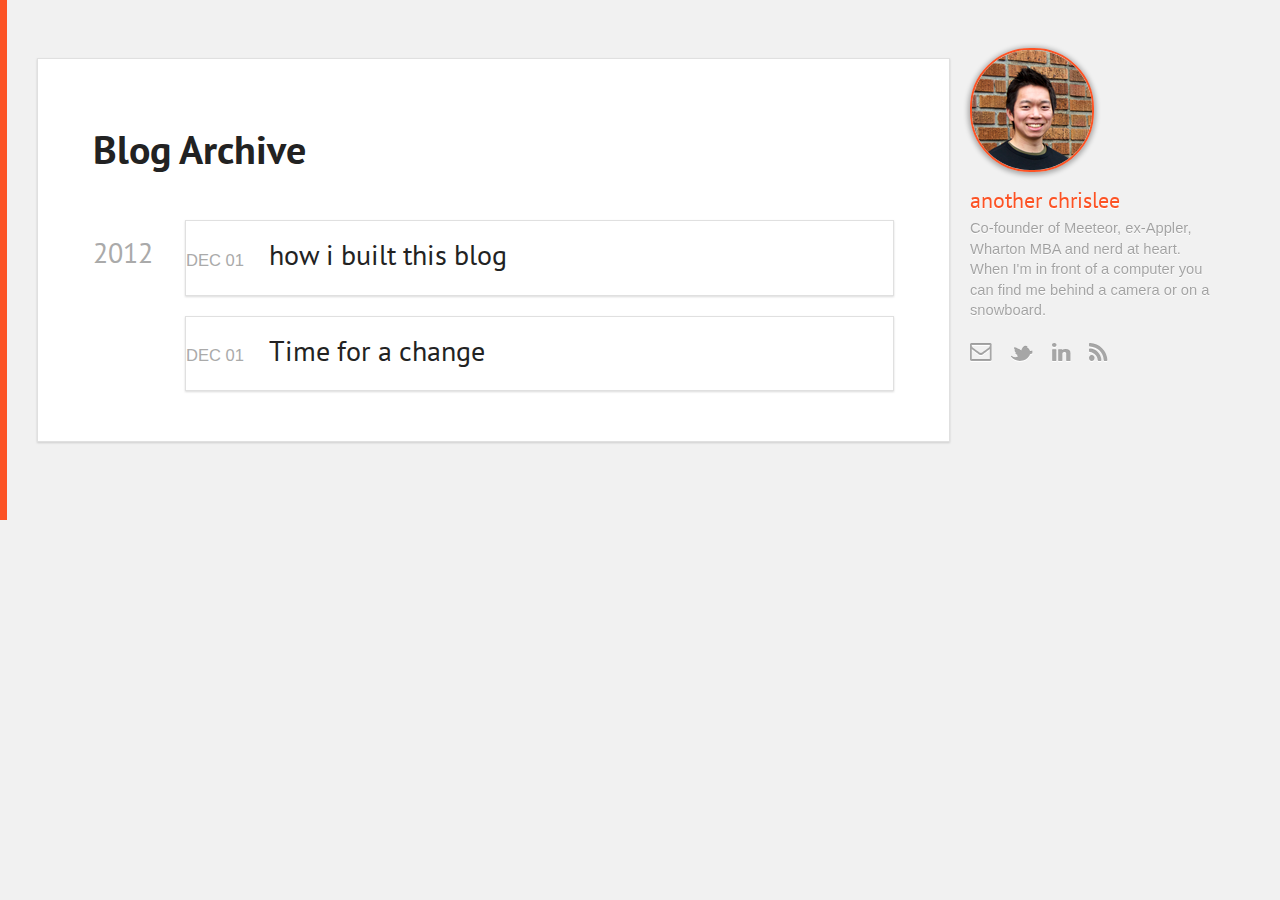
==== commit e5b92fb1: "Site updated at 2012-12-03 05:15:00 UTC" ====
--- a/blog/archives/index.html
+++ b/blog/archives/index.html
@@ -119,15 +119,17 @@
 <aside class="sidebar">
   
     <section class="about">
+  <div class="headshot-container">
+    <img src="/images/headshot.png">
+  </div>
   <a href="/"><h1>another chrislee</h1></a>
-  <p>Co-founder of Meeteor, ex-Appler, Wharton MBA and nerd at heart. When I'm in front of a computer you can find me behind a camera or on a snowbard.</p>
+  <p>Co-founder of Meeteor, ex-Appler, Wharton MBA and nerd at heart. When I'm in front of a computer you can find me behind a camera or on a snowboard.</p>
 
+  <a href="mailto:chris@anotherchrislee.com?Subject=Hello" class="icon"><i class="icon-envelope"></i></a>
   <a href="http://twitter.com/lee_chris" class="icon"><i class="icon-twitter"></i></a>
   <a href="http://linkedin.com/in/thechrislee" class="icon"><i class="icon-linkedin"></i></a>
   <a href="/atom.xml" class="icon"><i class="icon-rss"></i></a>
-
 </section>
-
   
 </aside>
 
--- a/stylesheets/screen.css
+++ b/stylesheets/screen.css
@@ -1 +1 @@
-html,body,div,span,applet,object,iframe,h1,h2,h3,h4,h5,h6,p,blockquote,pre,a,abbr,acronym,address,big,cite,code,del,dfn,em,img,ins,kbd,q,s,samp,small,strike,strong,sub,sup,tt,var,b,u,i,center,dl,dt,dd,ol,ul,li,fieldset,form,label,legend,table,caption,tbody,tfoot,thead,tr,th,td,article,aside,canvas,details,embed,figure,figcaption,footer,header,hgroup,menu,nav,output,ruby,section,summary,time,mark,audio,video{margin:0;padding:0;border:0;font:inherit;font-size:100%;vertical-align:baseline}html{line-height:1}ol,ul{list-style:none}table{border-collapse:collapse;border-spacing:0}caption,th,td{text-align:left;font-weight:normal;vertical-align:middle}q,blockquote{quotes:none}q:before,q:after,blockquote:before,blockquote:after{content:"";content:none}a img{border:none}article,aside,details,figcaption,figure,footer,header,hgroup,menu,nav,section,summary{display:block}article,aside,details,figcaption,figure,footer,header,hgroup,menu,nav,section,summary{display:block}a{color:#1863a1}a:visited{color:#751590}a:focus{color:#0181eb}a:hover{color:#0181eb}a:active{color:#01579f}aside.sidebar a{color:#1863a1}aside.sidebar a:focus{color:#0181eb}aside.sidebar a:hover{color:#0181eb}aside.sidebar a:active{color:#01579f}a{-webkit-transition:color 0.3s;-moz-transition:color 0.3s;-o-transition:color 0.3s;transition:color 0.3s}html{background:#252525 url('/images/line-tile.png?1354401143') top left}body>div{background:#f2f2f2 url('/images/noise.png?1354401143') top left;border-bottom:1px solid #bfbfbf}body>div>div{background:#f8f8f8 url('/images/noise.png?1354401143') top left;border-right:1px solid #e0e0e0}.heading,body>header h1,h1,h2,h3,h4,h5,h6{font-family:"PT Sans","Verdana",sans-serif}.sans,body>header h2,article header p.meta,article>footer,#content .blog-index footer,html .gist .gist-file .gist-meta,#blog-archives a.category,#blog-archives time,aside.sidebar section,body>footer{font-family:"Helvetica Neue","Optima",sans-serif}.serif,body,#content .blog-index a[rel=full-article]{font-family:"PT Sans","Baskerville",serif}.mono,pre,code,tt,p code,li code{font-family:"Courier",monospace}body>header h1{font-size:2.2em;font-family:"PT Sans","Futura",sans-serif;font-weight:normal;line-height:1.2em;margin-bottom:0.6667em}body>header h2{font-family:"PT Sans","Futura",sans-serif}body{line-height:1.5em;color:#222}h1{font-size:2.2em;line-height:1.2em}@media only screen and (min-width: 992px){body{font-size:1.15em}h1{font-size:2.6em;line-height:1.2em}}h1,h2,h3,h4,h5,h6{text-rendering:optimizelegibility;margin-bottom:1em;font-weight:bold}h2,section h1{font-size:1.5em}h3,section h2,section section h1{font-size:1.3em}h4,section h3,section section h2,section section section h1{font-size:1em}h5,section h4,section section h3{font-size:.9em}h6,section h5,section section h4,section section section h3{font-size:.8em}p,blockquote,ul,ol{margin-bottom:1.5em}ul{list-style-type:disc}ul ul{list-style-type:circle;margin-bottom:0px}ul ul ul{list-style-type:square;margin-bottom:0px}ol{list-style-type:decimal}ol ol{list-style-type:lower-alpha;margin-bottom:0px}ol ol ol{list-style-type:lower-roman;margin-bottom:0px}ul,ul ul,ul ol,ol,ol ul,ol ol{margin-left:1.3em}strong{font-weight:bold}em{font-style:italic}sup,sub{font-size:0.8em;position:relative;display:inline-block}sup{top:-0.5em}sub{bottom:-0.5em}q{font-style:italic}q:before{content:"\201C"}q:after{content:"\201D"}em,dfn{font-style:italic}strong,dfn{font-weight:bold}del,s{text-decoration:line-through}abbr,acronym{border-bottom:1px dotted;cursor:help}sub,sup{line-height:0}hr{margin-bottom:0.2em}small{font-size:.8em}big{font-size:1.2em}blockquote{font-style:italic;position:relative;font-size:1.2em;line-height:1.5em;padding-left:1em;border-left:4px solid rgba(170,170,170,0.5)}blockquote cite{font-style:italic}blockquote cite a{color:#aaa !important;word-wrap:break-word}blockquote cite:before{content:'\2014';padding-right:.3em;padding-left:.3em;color:#aaa}@media only screen and (min-width: 992px){blockquote{padding-left:1.5em;border-left-width:4px}}.pullquote-right:before,.pullquote-left:before{padding:0;border:none;content:attr(data-pullquote);float:right;width:45%;margin:.5em 0 1em 1.5em;position:relative;top:7px;font-size:1.4em;line-height:1.45em}.pullquote-left:before{float:left;margin:.5em 1.5em 1em 0}.force-wrap,article a,aside.sidebar a{white-space:-moz-pre-wrap;white-space:-pre-wrap;white-space:-o-pre-wrap;white-space:pre-wrap;word-wrap:break-word}.group,body>header,body>nav,body>footer,body #content>article,body #content>div>article,body #content>div>section,body div.pagination,aside.sidebar,#main,#content,.sidebar{*zoom:1}.group:after,body>header:after,body>nav:after,body>footer:after,body #content>article:after,body #content>div>article:after,body #content>div>section:after,body div.pagination:after,aside.sidebar:after,#main:after,#content:after,.sidebar:after{content:"";display:table;clear:both}body{-webkit-text-size-adjust:none;max-width:1200px;position:relative;margin:0 auto}body>header,body>nav,body>footer,body #content>article,body #content>div>article,body #content>div>section{padding-left:18px;padding-right:18px}@media only screen and (min-width: 480px){body>header,body>nav,body>footer,body #content>article,body #content>div>article,body #content>div>section{padding-left:25px;padding-right:25px}}@media only screen and (min-width: 768px){body>header,body>nav,body>footer,body #content>article,body #content>div>article,body #content>div>section{padding-left:35px;padding-right:35px}}@media only screen and (min-width: 992px){body>header,body>nav,body>footer,body #content>article,body #content>div>article,body #content>div>section{padding-left:55px;padding-right:55px}}body div.pagination{margin-left:18px;margin-right:18px}@media only screen and (min-width: 480px){body div.pagination{margin-left:25px;margin-right:25px}}@media only screen and (min-width: 768px){body div.pagination{margin-left:35px;margin-right:35px}}@media only screen and (min-width: 992px){body div.pagination{margin-left:55px;margin-right:55px}}body>header{font-size:1em;padding-top:1.5em;padding-bottom:1.5em}#content{overflow:hidden}#content>div,#content>article{width:100%}aside.sidebar{float:none;padding:0 18px 1px;background-color:#f7f7f7;border-top:1px solid #e0e0e0}.flex-content,article img,article video,article .flash-video,aside.sidebar img{max-width:100%;height:auto}.basic-alignment.left,article img.left,article video.left,article .left.flash-video,aside.sidebar img.left{float:left;margin-right:1.5em}.basic-alignment.right,article img.right,article video.right,article .right.flash-video,aside.sidebar img.right{float:right;margin-left:1.5em}.basic-alignment.center,article img.center,article video.center,article .center.flash-video,aside.sidebar img.center{display:block;margin:0 auto 1.5em}.basic-alignment.left,article img.left,article video.left,article .left.flash-video,aside.sidebar img.left,.basic-alignment.right,article img.right,article video.right,article .right.flash-video,aside.sidebar img.right{margin-bottom:.8em}.toggle-sidebar,.no-sidebar .toggle-sidebar{display:none}@media only screen and (min-width: 750px){body.sidebar-footer aside.sidebar{float:none;width:auto;clear:left;margin:0;padding:0 35px 1px;background-color:#f7f7f7;border-top:1px solid #eaeaea}body.sidebar-footer aside.sidebar section.odd,body.sidebar-footer aside.sidebar section.even{float:left;width:48%}body.sidebar-footer aside.sidebar section.odd{margin-left:0}body.sidebar-footer aside.sidebar section.even{margin-left:4%}body.sidebar-footer aside.sidebar.thirds section{width:30%;margin-left:5%}body.sidebar-footer aside.sidebar.thirds section.first{margin-left:0;clear:both}}body.sidebar-footer #content{margin-right:0px}body.sidebar-footer .toggle-sidebar{display:none}@media only screen and (min-width: 550px){body>header{font-size:1em}}@media only screen and (min-width: 750px){aside.sidebar{float:none;width:auto;clear:left;margin:0;padding:0 35px 1px;background-color:#f7f7f7;border-top:1px solid #eaeaea}aside.sidebar section.odd,aside.sidebar section.even{float:left;width:48%}aside.sidebar section.odd{margin-left:0}aside.sidebar section.even{margin-left:4%}aside.sidebar.thirds section{width:30%;margin-left:5%}aside.sidebar.thirds section.first{margin-left:0;clear:both}}@media only screen and (min-width: 768px){body{-webkit-text-size-adjust:auto}body>header{font-size:1.2em}#main{padding:0;margin:0 auto}#content{overflow:visible;margin-right:250px;position:relative}.no-sidebar #content{margin-right:0;border-right:0}.collapse-sidebar #content{margin-right:20px}#content>div,#content>article{padding-top:17.5px;padding-bottom:17.5px;float:left}aside.sidebar{width:220px;padding:0 15px 15px;background:none;clear:none;float:left;margin:0 -100% 0 0}aside.sidebar section{width:auto;margin-left:0}aside.sidebar section.odd,aside.sidebar section.even{float:none;width:auto;margin-left:0}.collapse-sidebar aside.sidebar{float:none;width:auto;clear:left;margin:0;padding:0 35px 1px;background-color:#f7f7f7;border-top:1px solid #eaeaea}.collapse-sidebar aside.sidebar section.odd,.collapse-sidebar aside.sidebar section.even{float:left;width:48%}.collapse-sidebar aside.sidebar section.odd{margin-left:0}.collapse-sidebar aside.sidebar section.even{margin-left:4%}.collapse-sidebar aside.sidebar.thirds section{width:30%;margin-left:5%}.collapse-sidebar aside.sidebar.thirds section.first{margin-left:0;clear:both}}@media only screen and (min-width: 992px){body>header{font-size:1.3em}#content{margin-right:300px}#content>div,#content>article{padding-top:27.5px;padding-bottom:27.5px}aside.sidebar{width:260px;padding:1.2em 20px 20px}.collapse-sidebar aside.sidebar{padding-left:55px;padding-right:55px}}@media only screen and (min-width: 768px){ul,ol{margin-left:0}}body>header{background:#333}body>header h1{display:inline-block;margin:0}body>header h1 a,body>header h1 a:visited,body>header h1 a:hover{color:#f2f2f2;text-decoration:none}body>header h2{margin:.2em 0 0;font-size:1em;color:#aaa;font-weight:normal}body>nav{position:relative;background-color:#ccc;background:url('/images/noise.png?1354401143'),-webkit-gradient(linear, 50% 0%, 50% 100%, color-stop(0%, #e0e0e0), color-stop(50%, #cccccc), color-stop(100%, #b0b0b0));background:url('/images/noise.png?1354401143'),-webkit-linear-gradient(#e0e0e0,#cccccc,#b0b0b0);background:url('/images/noise.png?1354401143'),-moz-linear-gradient(#e0e0e0,#cccccc,#b0b0b0);background:url('/images/noise.png?1354401143'),-o-linear-gradient(#e0e0e0,#cccccc,#b0b0b0);background:url('/images/noise.png?1354401143'),linear-gradient(#e0e0e0,#cccccc,#b0b0b0);border-top:1px solid #f2f2f2;border-bottom:1px solid #8c8c8c;padding-top:.35em;padding-bottom:.35em}body>nav form{-webkit-background-clip:padding;-moz-background-clip:padding;background-clip:padding-box;margin:0;padding:0}body>nav form .search{padding:.3em .5em 0;font-size:.85em;font-family:"Helvetica Neue","Optima",sans-serif;line-height:1.1em;width:95%;-webkit-border-radius:0.5em;-moz-border-radius:0.5em;-ms-border-radius:0.5em;-o-border-radius:0.5em;border-radius:0.5em;-webkit-background-clip:padding;-moz-background-clip:padding;background-clip:padding-box;-webkit-box-shadow:#d1d1d1 0 1px;-moz-box-shadow:#d1d1d1 0 1px;box-shadow:#d1d1d1 0 1px;background-color:#f2f2f2;border:1px solid #b3b3b3;color:#888}body>nav form .search:focus{color:#444;border-color:#80b1df;-webkit-box-shadow:#80b1df 0 0 4px,#80b1df 0 0 3px inset;-moz-box-shadow:#80b1df 0 0 4px,#80b1df 0 0 3px inset;box-shadow:#80b1df 0 0 4px,#80b1df 0 0 3px inset;background-color:#fff;outline:none}body>nav fieldset[role=search]{float:right;width:48%}body>nav fieldset.mobile-nav{float:left;width:48%}body>nav fieldset.mobile-nav select{width:100%;font-size:.8em;border:1px solid #888}body>nav ul{display:none}@media only screen and (min-width: 550px){body>nav{font-size:.9em}body>nav ul{margin:0;padding:0;border:0;overflow:hidden;*zoom:1;float:left;display:block;padding-top:.15em}body>nav ul li{list-style-image:none;list-style-type:none;margin-left:0;white-space:nowrap;display:inline;float:left;padding-left:0;padding-right:0}body>nav ul li:first-child,body>nav ul li.first{padding-left:0}body>nav ul li:last-child{padding-right:0}body>nav ul li.last{padding-right:0}body>nav ul.subscription{margin-left:.8em;float:right}body>nav ul.subscription li:last-child a{padding-right:0}body>nav ul li{margin:0}body>nav a{color:#6b6b6b;font-family:"Helvetica Neue","Optima",sans-serif;text-shadow:#ebebeb 0 1px;float:left;text-decoration:none;font-size:1.1em;padding:.1em 0;line-height:1.5em}body>nav a:visited{color:#6b6b6b}body>nav a:hover{color:#2b2b2b}body>nav li+li{border-left:1px solid #b0b0b0;margin-left:.8em}body>nav li+li a{padding-left:.8em;border-left:1px solid #dedede}body>nav form{float:right;text-align:left;padding-left:.8em;width:185px}body>nav form .search{width:93%;font-size:.95em;line-height:1.2em}body>nav ul[data-subscription$=email]+form{width:107px}body>nav ul[data-subscription$=email]+form .search{width:91%}body>nav fieldset.mobile-nav{display:none}body>nav fieldset[role=search]{width:99%}}@media only screen and (min-width: 992px){body>nav form{width:215px}body>nav ul[data-subscription$=email]+form{width:147px}}.no-placeholder body>nav .search{background:#f2f2f2 url('/images/search.png?1354401143') 0.3em 0.25em no-repeat;text-indent:1.3em}@media only screen and (min-width: 550px){.maskImage body>nav ul[data-subscription$=email]+form{width:133px}}@media only screen and (min-width: 992px){.maskImage body>nav ul[data-subscription$=email]+form{width:173px}}.maskImage ul.subscription{position:relative;top:.2em}.maskImage ul.subscription li,.maskImage ul.subscription a{border:0;padding:0}.maskImage a[rel=subscribe-rss]{position:relative;top:0px;text-indent:-999999em;background-color:#dedede;border:0;padding:0}.maskImage a[rel=subscribe-rss],.maskImage a[rel=subscribe-rss]:after{-webkit-mask-image:url('/images/rss.png?1354401143');-moz-mask-image:url('/images/rss.png?1354401143');-ms-mask-image:url('/images/rss.png?1354401143');-o-mask-image:url('/images/rss.png?1354401143');mask-image:url('/images/rss.png?1354401143');-webkit-mask-repeat:no-repeat;-moz-mask-repeat:no-repeat;-ms-mask-repeat:no-repeat;-o-mask-repeat:no-repeat;mask-repeat:no-repeat;width:22px;height:22px}.maskImage a[rel=subscribe-rss]:after{content:"";position:absolute;top:-1px;left:0;background-color:#ababab}.maskImage a[rel=subscribe-rss]:hover:after{background-color:#9e9e9e}.maskImage a[rel=subscribe-email]{position:relative;top:0px;text-indent:-999999em;background-color:#dedede;border:0;padding:0}.maskImage a[rel=subscribe-email],.maskImage a[rel=subscribe-email]:after{-webkit-mask-image:url('/images/email.png?1354401143');-moz-mask-image:url('/images/email.png?1354401143');-ms-mask-image:url('/images/email.png?1354401143');-o-mask-image:url('/images/email.png?1354401143');mask-image:url('/images/email.png?1354401143');-webkit-mask-repeat:no-repeat;-moz-mask-repeat:no-repeat;-ms-mask-repeat:no-repeat;-o-mask-repeat:no-repeat;mask-repeat:no-repeat;width:28px;height:22px}.maskImage a[rel=subscribe-email]:after{content:"";position:absolute;top:-1px;left:0;background-color:#ababab}.maskImage a[rel=subscribe-email]:hover:after{background-color:#9e9e9e}article{padding-top:1em}article header{position:relative;padding-top:2em;padding-bottom:1em;margin-bottom:1em}article header h1{margin:0}article header h1 a{text-decoration:none}article header h1 a:hover{text-decoration:underline}article header p{font-size:.9em;color:#aaa;margin:0}article header p.meta{text-transform:uppercase;position:absolute;top:0}@media only screen and (min-width: 768px){article header{margin-bottom:1.5em;padding-bottom:1em}}article h2{padding-top:0.8em}.entry-content article h2:first-child,article header+h2{padding-top:0}article h2:first-child,article header+h2{background:none}article .feature{padding-top:.5em;margin-bottom:1em;padding-bottom:1em;font-size:2.0em;font-style:italic;line-height:1.3em}article img,article video,article .flash-video{-webkit-border-radius:0.3em;-moz-border-radius:0.3em;-ms-border-radius:0.3em;-o-border-radius:0.3em;border-radius:0.3em;-webkit-box-shadow:rgba(0,0,0,0.15) 0 1px 4px;-moz-box-shadow:rgba(0,0,0,0.15) 0 1px 4px;box-shadow:rgba(0,0,0,0.15) 0 1px 4px;-webkit-box-sizing:border-box;-moz-box-sizing:border-box;box-sizing:border-box;border:#fff 0.5em solid}article video,article .flash-video{margin:0 auto 1.5em}article video{display:block;width:100%}article .flash-video>div{position:relative;display:block;padding-bottom:56.25%;padding-top:1px;height:0;overflow:hidden}article .flash-video>div iframe,article .flash-video>div object,article .flash-video>div embed{position:absolute;top:0;left:0;width:100%;height:100%}article>footer{padding-bottom:2.5em;margin-top:2em}article>footer p.meta{margin-bottom:.8em;font-size:.85em;clear:both;overflow:hidden}#content .blog-index{padding-top:0;padding-bottom:0}#content .blog-index article{padding-top:2em}#content .blog-index article header{background:none;padding-bottom:0}#content .blog-index article h1{font-size:2.2em}#content .blog-index article h1 a{color:inherit}#content .blog-index article h1 a:hover{color:#0181eb}#content .blog-index a[rel=full-article]{background:#ebebeb;display:inline-block;padding:.4em .8em;margin-right:.5em;text-decoration:none;color:#666;-webkit-transition:background-color 0.5s;-moz-transition:background-color 0.5s;-o-transition:background-color 0.5s;transition:background-color 0.5s}#content .blog-index a[rel=full-article]:hover{background:#0181eb;text-shadow:none;color:#f8f8f8}#content .blog-index footer{margin-top:1em}.separator,article>footer .byline+time:before,article>footer time+time:before,article>footer .comments:before,article>footer .byline ~ .categories:before{content:"\2022 ";padding:0 .4em 0 .2em;display:inline-block}#content div.pagination{text-align:center;font-size:.95em;position:relative;padding-top:1.5em;padding-bottom:1.5em}#content div.pagination a{text-decoration:none;color:#aaa}#content div.pagination a.prev{position:absolute;left:0}#content div.pagination a.next{position:absolute;right:0}#content div.pagination a:hover{color:#0181eb}#content div.pagination a[href*=archive]:before,#content div.pagination a[href*=archive]:after{content:'\2014';padding:0 .3em}p.meta+.sharing{padding-top:1em;padding-left:0}#fb-root{display:none}.highlight,html .gist .gist-file .gist-syntax .gist-highlight{border:1px solid #05232b !important}.highlight table td.code,html .gist .gist-file .gist-syntax .gist-highlight table td.code{width:100%}.highlight .line-numbers,html .gist .gist-file .gist-syntax .gist-highlight .line-numbers{text-align:right;font-size:13px;line-height:1.45em;background:#073642 url('/images/noise.png?1354401143') top left !important;border-right:1px solid #00232c !important;-webkit-box-shadow:#083e4b -1px 0 inset;-moz-box-shadow:#083e4b -1px 0 inset;box-shadow:#083e4b -1px 0 inset;text-shadow:#021014 0 -1px;padding:.8em !important;-webkit-border-radius:0;-moz-border-radius:0;-ms-border-radius:0;-o-border-radius:0;border-radius:0}.highlight .line-numbers span,html .gist .gist-file .gist-syntax .gist-highlight .line-numbers span{color:#586e75 !important}figure.code,.gist-file,pre{-webkit-box-shadow:rgba(0,0,0,0.06) 0 0 10px;-moz-box-shadow:rgba(0,0,0,0.06) 0 0 10px;box-shadow:rgba(0,0,0,0.06) 0 0 10px}figure.code .highlight pre,.gist-file .highlight pre,pre .highlight pre{-webkit-box-shadow:none;-moz-box-shadow:none;box-shadow:none}html .gist .gist-file{margin-bottom:1.8em;position:relative;border:none;padding-top:26px !important}html .gist .gist-file .gist-syntax{border-bottom:0 !important;background:none !important}html .gist .gist-file .gist-syntax .gist-highlight{background:#002b36 !important}html .gist .gist-file .gist-meta{padding:.6em 0.8em;border:1px solid #083e4b !important;color:#586e75;font-size:.7em !important;background:#073642 url('/images/noise.png?1354401143') top left;line-height:1.5em}html .gist .gist-file .gist-meta a{color:#75878b !important;text-decoration:none}html .gist .gist-file .gist-meta a:hover{text-decoration:underline}html .gist .gist-file .gist-meta a:hover{color:#93a1a1 !important}html .gist .gist-file .gist-meta a[href*='#file']{position:absolute;top:0;left:0;right:-10px;color:#474747 !important}html .gist .gist-file .gist-meta a[href*='#file']:hover{color:#1863a1 !important}html .gist .gist-file .gist-meta a[href*=raw]{top:.4em}pre{background:#002b36 url('/images/noise.png?1354401143') top left;-webkit-border-radius:0.4em;-moz-border-radius:0.4em;-ms-border-radius:0.4em;-o-border-radius:0.4em;border-radius:0.4em;border:1px solid #05232b;line-height:1.45em;font-size:13px;margin-bottom:2.1em;padding:.8em 1em;color:#93a1a1;overflow:auto}h3.filename+pre{-moz-border-radius-topleft:0px;-webkit-border-top-left-radius:0px;border-top-left-radius:0px;-moz-border-radius-topright:0px;-webkit-border-top-right-radius:0px;border-top-right-radius:0px}p code,li code{display:inline-block;white-space:no-wrap;background:#fff;font-size:.8em;line-height:1.5em;color:#555;border:1px solid #ddd;-webkit-border-radius:0.4em;-moz-border-radius:0.4em;-ms-border-radius:0.4em;-o-border-radius:0.4em;border-radius:0.4em;padding:0 .3em;margin:-1px 0}p pre code,li pre code{font-size:1em !important;background:none;border:none}.pre-code,html .gist .gist-file .gist-syntax .gist-highlight pre,.highlight code{font-family:"Courier",monospace !important;overflow:scroll;overflow-y:hidden;display:block;padding:.8em !important;overflow-x:auto;line-height:1.45em;background:#002b36 url('/images/noise.png?1354401143') top left !important;color:#93a1a1 !important}.pre-code *::-moz-selection,html .gist .gist-file .gist-syntax .gist-highlight pre *::-moz-selection,.highlight code *::-moz-selection{background:#386774;color:inherit;text-shadow:#002b36 0 1px}.pre-code *::-webkit-selection,html .gist .gist-file .gist-syntax .gist-highlight pre *::-webkit-selection,.highlight code *::-webkit-selection{background:#386774;color:inherit;text-shadow:#002b36 0 1px}.pre-code *::selection,html .gist .gist-file .gist-syntax .gist-highlight pre *::selection,.highlight code *::selection{background:#386774;color:inherit;text-shadow:#002b36 0 1px}.pre-code span,html .gist .gist-file .gist-syntax .gist-highlight pre span,.highlight code span{color:#93a1a1 !important}.pre-code span,html .gist .gist-file .gist-syntax .gist-highlight pre span,.highlight code span{font-style:normal !important;font-weight:normal !important}.pre-code .c,html .gist .gist-file .gist-syntax .gist-highlight pre .c,.highlight code .c{color:#586e75 !important;font-style:italic !important}.pre-code .cm,html .gist .gist-file .gist-syntax .gist-highlight pre .cm,.highlight code .cm{color:#586e75 !important;font-style:italic !important}.pre-code .cp,html .gist .gist-file .gist-syntax .gist-highlight pre .cp,.highlight code .cp{color:#586e75 !important;font-style:italic !important}.pre-code .c1,html .gist .gist-file .gist-syntax .gist-highlight pre .c1,.highlight code .c1{color:#586e75 !important;font-style:italic !important}.pre-code .cs,html .gist .gist-file .gist-syntax .gist-highlight pre .cs,.highlight code .cs{color:#586e75 !important;font-weight:bold !important;font-style:italic !important}.pre-code .err,html .gist .gist-file .gist-syntax .gist-highlight pre .err,.highlight code .err{color:#dc322f !important;background:none !important}.pre-code .k,html .gist .gist-file .gist-syntax .gist-highlight pre .k,.highlight code .k{color:#cb4b16 !important}.pre-code .o,html .gist .gist-file .gist-syntax .gist-highlight pre .o,.highlight code .o{color:#93a1a1 !important;font-weight:bold !important}.pre-code .p,html .gist .gist-file .gist-syntax .gist-highlight pre .p,.highlight code .p{color:#93a1a1 !important}.pre-code .ow,html .gist .gist-file .gist-syntax .gist-highlight pre .ow,.highlight code .ow{color:#2aa198 !important;font-weight:bold !important}.pre-code .gd,html .gist .gist-file .gist-syntax .gist-highlight pre .gd,.highlight code .gd{color:#93a1a1 !important;background-color:#372c34 !important;display:inline-block}.pre-code .gd .x,html .gist .gist-file .gist-syntax .gist-highlight pre .gd .x,.highlight code .gd .x{color:#93a1a1 !important;background-color:#4d2d33 !important;display:inline-block}.pre-code .ge,html .gist .gist-file .gist-syntax .gist-highlight pre .ge,.highlight code .ge{color:#93a1a1 !important;font-style:italic !important}.pre-code .gh,html .gist .gist-file .gist-syntax .gist-highlight pre .gh,.highlight code .gh{color:#586e75 !important}.pre-code .gi,html .gist .gist-file .gist-syntax .gist-highlight pre .gi,.highlight code .gi{color:#93a1a1 !important;background-color:#1a412b !important;display:inline-block}.pre-code .gi .x,html .gist .gist-file .gist-syntax .gist-highlight pre .gi .x,.highlight code .gi .x{color:#93a1a1 !important;background-color:#355720 !important;display:inline-block}.pre-code .gs,html .gist .gist-file .gist-syntax .gist-highlight pre .gs,.highlight code .gs{color:#93a1a1 !important;font-weight:bold !important}.pre-code .gu,html .gist .gist-file .gist-syntax .gist-highlight pre .gu,.highlight code .gu{color:#6c71c4 !important}.pre-code .kc,html .gist .gist-file .gist-syntax .gist-highlight pre .kc,.highlight code .kc{color:#859900 !important;font-weight:bold !important}.pre-code .kd,html .gist .gist-file .gist-syntax .gist-highlight pre .kd,.highlight code .kd{color:#268bd2 !important}.pre-code .kp,html .gist .gist-file .gist-syntax .gist-highlight pre .kp,.highlight code .kp{color:#cb4b16 !important;font-weight:bold !important}.pre-code .kr,html .gist .gist-file .gist-syntax .gist-highlight pre .kr,.highlight code .kr{color:#d33682 !important;font-weight:bold !important}.pre-code .kt,html .gist .gist-file .gist-syntax .gist-highlight pre .kt,.highlight code .kt{color:#2aa198 !important}.pre-code .n,html .gist .gist-file .gist-syntax .gist-highlight pre .n,.highlight code .n{color:#268bd2 !important}.pre-code .na,html .gist .gist-file .gist-syntax .gist-highlight pre .na,.highlight code .na{color:#268bd2 !important}.pre-code .nb,html .gist .gist-file .gist-syntax .gist-highlight pre .nb,.highlight code .nb{color:#859900 !important}.pre-code .nc,html .gist .gist-file .gist-syntax .gist-highlight pre .nc,.highlight code .nc{color:#d33682 !important}.pre-code .no,html .gist .gist-file .gist-syntax .gist-highlight pre .no,.highlight code .no{color:#b58900 !important}.pre-code .nl,html .gist .gist-file .gist-syntax .gist-highlight pre .nl,.highlight code .nl{color:#859900 !important}.pre-code .ne,html .gist .gist-file .gist-syntax .gist-highlight pre .ne,.highlight code .ne{color:#268bd2 !important;font-weight:bold !important}.pre-code .nf,html .gist .gist-file .gist-syntax .gist-highlight pre .nf,.highlight code .nf{color:#268bd2 !important;font-weight:bold !important}.pre-code .nn,html .gist .gist-file .gist-syntax .gist-highlight pre .nn,.highlight code .nn{color:#b58900 !important}.pre-code .nt,html .gist .gist-file .gist-syntax .gist-highlight pre .nt,.highlight code .nt{color:#268bd2 !important;font-weight:bold !important}.pre-code .nx,html .gist .gist-file .gist-syntax .gist-highlight pre .nx,.highlight code .nx{color:#b58900 !important}.pre-code .vg,html .gist .gist-file .gist-syntax .gist-highlight pre .vg,.highlight code .vg{color:#268bd2 !important}.pre-code .vi,html .gist .gist-file .gist-syntax .gist-highlight pre .vi,.highlight code .vi{color:#268bd2 !important}.pre-code .nv,html .gist .gist-file .gist-syntax .gist-highlight pre .nv,.highlight code .nv{color:#268bd2 !important}.pre-code .mf,html .gist .gist-file .gist-syntax .gist-highlight pre .mf,.highlight code .mf{color:#2aa198 !important}.pre-code .m,html .gist .gist-file .gist-syntax .gist-highlight pre .m,.highlight code .m{color:#2aa198 !important}.pre-code .mh,html .gist .gist-file .gist-syntax .gist-highlight pre .mh,.highlight code .mh{color:#2aa198 !important}.pre-code .mi,html .gist .gist-file .gist-syntax .gist-highlight pre .mi,.highlight code .mi{color:#2aa198 !important}.pre-code .s,html .gist .gist-file .gist-syntax .gist-highlight pre .s,.highlight code .s{color:#2aa198 !important}.pre-code .sd,html .gist .gist-file .gist-syntax .gist-highlight pre .sd,.highlight code .sd{color:#2aa198 !important}.pre-code .s2,html .gist .gist-file .gist-syntax .gist-highlight pre .s2,.highlight code .s2{color:#2aa198 !important}.pre-code .se,html .gist .gist-file .gist-syntax .gist-highlight pre .se,.highlight code .se{color:#dc322f !important}.pre-code .si,html .gist .gist-file .gist-syntax .gist-highlight pre .si,.highlight code .si{color:#268bd2 !important}.pre-code .sr,html .gist .gist-file .gist-syntax .gist-highlight pre .sr,.highlight code .sr{color:#2aa198 !important}.pre-code .s1,html .gist .gist-file .gist-syntax .gist-highlight pre .s1,.highlight code .s1{color:#2aa198 !important}.pre-code div .gd,html .gist .gist-file .gist-syntax .gist-highlight pre div .gd,.highlight code div .gd,.pre-code div .gd .x,html .gist .gist-file .gist-syntax .gist-highlight pre div .gd .x,.highlight code div .gd .x,.pre-code div .gi,html .gist .gist-file .gist-syntax .gist-highlight pre div .gi,.highlight code div .gi,.pre-code div .gi .x,html .gist .gist-file .gist-syntax .gist-highlight pre div .gi .x,.highlight code div .gi .x{display:inline-block;width:100%}.highlight,.gist-highlight{margin-bottom:1.8em;background:#002b36;overflow-y:hidden;overflow-x:auto}.highlight pre,.gist-highlight pre{background:none;-webkit-border-radius:none;-moz-border-radius:none;-ms-border-radius:none;-o-border-radius:none;border-radius:none;border:none;padding:0;margin-bottom:0}pre::-webkit-scrollbar,.highlight::-webkit-scrollbar,.gist-highlight::-webkit-scrollbar{height:.5em;background:rgba(255,255,255,0.15)}pre::-webkit-scrollbar-thumb:horizontal,.highlight::-webkit-scrollbar-thumb:horizontal,.gist-highlight::-webkit-scrollbar-thumb:horizontal{background:rgba(255,255,255,0.2);-webkit-border-radius:4px;border-radius:4px}.highlight code{background:#000}figure.code{background:none;padding:0;border:0;margin-bottom:1.5em}figure.code pre{margin-bottom:0}figure.code figcaption{position:relative}figure.code .highlight{margin-bottom:0}.code-title,html .gist .gist-file .gist-meta a[href*='#file'],h3.filename,figure.code figcaption{text-align:center;font-size:13px;line-height:2em;text-shadow:#cbcccc 0 1px 0;color:#474747;font-weight:normal;margin-bottom:0;-moz-border-radius-topleft:5px;-webkit-border-top-left-radius:5px;border-top-left-radius:5px;-moz-border-radius-topright:5px;-webkit-border-top-right-radius:5px;border-top-right-radius:5px;font-family:"Helvetica Neue", Arial, "Lucida Grande", "Lucida Sans Unicode", Lucida, sans-serif;background:#aaa url('/images/code_bg.png?1354401143') top repeat-x;border:1px solid #565656;border-top-color:#cbcbcb;border-left-color:#a5a5a5;border-right-color:#a5a5a5;border-bottom:0}.download-source,html .gist .gist-file .gist-meta a[href*=raw],figure.code figcaption a{position:absolute;right:.8em;text-decoration:none;color:#666 !important;z-index:1;font-size:13px;text-shadow:#cbcccc 0 1px 0;padding-left:3em}.download-source:hover,html .gist .gist-file .gist-meta a[href*=raw]:hover,figure.code figcaption a:hover{text-decoration:underline}#archive #content>div,#archive #content>div>article{padding-top:0}#blog-archives{color:#aaa}#blog-archives article{padding:1em 0 1em;position:relative;background:url('[data-uri]') bottom left repeat-x}#blog-archives article:last-child{background:none}#blog-archives article footer{padding:0;margin:0}#blog-archives h1{color:#222;margin-bottom:.3em}#blog-archives h2{display:none}#blog-archives h1{font-size:1.5em}#blog-archives h1 a{text-decoration:none;color:inherit;font-weight:normal;display:inline-block}#blog-archives h1 a:hover{text-decoration:underline}#blog-archives h1 a:hover{color:#0181eb}#blog-archives a.category,#blog-archives time{color:#aaa}#blog-archives .entry-content{display:none}#blog-archives time{font-size:.9em;line-height:1.2em}#blog-archives time .month,#blog-archives time .day{display:inline-block}#blog-archives time .month{text-transform:uppercase}#blog-archives p{margin-bottom:1em}#blog-archives a,#blog-archives .entry-content a{color:inherit}#blog-archives a:hover,#blog-archives .entry-content a:hover{color:#0181eb}#blog-archives a:hover{color:#0181eb}@media only screen and (min-width: 550px){#blog-archives article{margin-left:5em}#blog-archives h2{margin-bottom:.3em;font-weight:normal;display:inline-block;position:relative;top:-1px;float:left}#blog-archives h2:first-child{padding-top:.75em}#blog-archives time{position:absolute;text-align:right;left:0em;top:1.8em}#blog-archives .year{display:none}#blog-archives article{padding-left:4.5em;padding-bottom:.7em}#blog-archives a.category{line-height:1.1em}}#content>.category article{margin-left:0;padding-left:6.8em}#content>.category .year{display:inline}.side-shadow-border,aside.sidebar section h1,aside.sidebar li{-webkit-box-shadow:#fff 0 1px;-moz-box-shadow:#fff 0 1px;box-shadow:#fff 0 1px}aside.sidebar{overflow:hidden;color:#4b4b4b;text-shadow:#fff 0 1px}aside.sidebar section{font-size:.8em;line-height:1.4em;margin-bottom:1.5em}aside.sidebar section h1{margin:1.5em 0 0;padding-bottom:.2em;border-bottom:1px solid #e0e0e0}aside.sidebar section h1+p{padding-top:.4em}aside.sidebar img{-webkit-border-radius:0.3em;-moz-border-radius:0.3em;-ms-border-radius:0.3em;-o-border-radius:0.3em;border-radius:0.3em;-webkit-box-shadow:rgba(0,0,0,0.15) 0 1px 4px;-moz-box-shadow:rgba(0,0,0,0.15) 0 1px 4px;box-shadow:rgba(0,0,0,0.15) 0 1px 4px;-webkit-box-sizing:border-box;-moz-box-sizing:border-box;box-sizing:border-box;border:#fff 0.3em solid}aside.sidebar ul{margin-bottom:0.5em;margin-left:0}aside.sidebar li{list-style:none;padding:.5em 0;margin:0;border-bottom:1px solid #e0e0e0}aside.sidebar li p:last-child{margin-bottom:0}aside.sidebar a{color:inherit;-webkit-transition:color 0.5s;-moz-transition:color 0.5s;-o-transition:color 0.5s;transition:color 0.5s}aside.sidebar:hover a{color:#1863a1}aside.sidebar:hover a:hover{color:#0181eb}.aside-alt-link,#tweets a[href*='twitter.com/search'],#pinboard_linkroll .pin-tag{color:#7e7e7e}.aside-alt-link:hover,#tweets a[href*='twitter.com/search']:hover,#pinboard_linkroll .pin-tag:hover{color:#0181eb}@media only screen and (min-width: 768px){.toggle-sidebar{outline:none;position:absolute;right:-10px;top:0;bottom:0;display:inline-block;text-decoration:none;color:#cecece;width:9px;cursor:pointer}.toggle-sidebar:hover{background:#e9e9e9;background:-webkit-gradient(linear, 0% 50%, 100% 50%, color-stop(0%, rgba(224,224,224,0.5)), color-stop(100%, rgba(224,224,224,0)));background:-webkit-linear-gradient(left, rgba(224,224,224,0.5),rgba(224,224,224,0));background:-moz-linear-gradient(left, rgba(224,224,224,0.5),rgba(224,224,224,0));background:-o-linear-gradient(left, rgba(224,224,224,0.5),rgba(224,224,224,0));background:linear-gradient(left, rgba(224,224,224,0.5),rgba(224,224,224,0))}.toggle-sidebar:after{position:absolute;right:-11px;top:0;width:20px;font-size:1.2em;line-height:1.1em;padding-bottom:.15em;-moz-border-radius-bottomright:0.3em;-webkit-border-bottom-right-radius:0.3em;border-bottom-right-radius:0.3em;text-align:center;background:#f8f8f8 url('/images/noise.png?1354401143') top left;border-bottom:1px solid #e0e0e0;border-right:1px solid #e0e0e0;content:"\00BB";text-indent:-1px}.collapse-sidebar .toggle-sidebar{text-indent:0px;right:-20px;width:19px}.collapse-sidebar .toggle-sidebar:hover{background:#e9e9e9}.collapse-sidebar .toggle-sidebar:after{border-left:1px solid #e0e0e0;text-shadow:#fff 0 1px;content:"\00AB";left:0px;right:0;text-align:center;text-indent:0;border:0;border-right-width:0;background:none}}#tweets .loading{background:url('[data-uri]') no-repeat center 0.5em;color:#c4c4c4;text-shadow:#f8f8f8 0 1px;text-align:center;padding:2.5em 0 .5em}#tweets .loading.error{background:url('[data-uri]') no-repeat center 0.5em}#tweets p{position:relative;padding-right:1em}#tweets a[href*=status]:first-child{color:#a4a4a4;float:right;padding:0 0 .1em 1em;position:relative;right:-1.3em;text-shadow:#fff 0 1px;font-size:.7em;text-decoration:none}#tweets a[href*=status]:first-child span{font-size:1.5em}#tweets a[href*=status]:first-child:hover{color:#0181eb;text-decoration:none}#tweets a[href*='twitter.com/search']{text-decoration:none}#tweets a[href*='twitter.com/search']:hover{text-decoration:underline}.googleplus h1{-moz-box-shadow:none !important;-webkit-box-shadow:none !important;-o-box-shadow:none !important;box-shadow:none !important;border-bottom:0px none !important}.googleplus a{text-decoration:none;white-space:normal !important;line-height:32px}.googleplus a img{float:left;margin-right:0.5em;border:0 none}.googleplus-hidden{position:absolute;top:-1000em;left:-1000em}#pinboard_linkroll .pin-title,#pinboard_linkroll .pin-description{display:block;margin-bottom:.5em}#pinboard_linkroll .pin-tag{text-decoration:none}#pinboard_linkroll .pin-tag:hover{text-decoration:underline}#pinboard_linkroll .pin-tag:after{content:','}#pinboard_linkroll .pin-tag:last-child:after{content:''}.delicious-posts a.delicious-link{margin-bottom:.5em;display:block}.delicious-posts p{font-size:1em}body>footer{font-size:.8em;color:#888;text-shadow:#d9d9d9 0 1px;background-color:#ccc;background:url('/images/noise.png?1354401143'),-webkit-gradient(linear, 50% 0%, 50% 100%, color-stop(0%, #e0e0e0), color-stop(50%, #cccccc), color-stop(100%, #b0b0b0));background:url('/images/noise.png?1354401143'),-webkit-linear-gradient(#e0e0e0,#cccccc,#b0b0b0);background:url('/images/noise.png?1354401143'),-moz-linear-gradient(#e0e0e0,#cccccc,#b0b0b0);background:url('/images/noise.png?1354401143'),-o-linear-gradient(#e0e0e0,#cccccc,#b0b0b0);background:url('/images/noise.png?1354401143'),linear-gradient(#e0e0e0,#cccccc,#b0b0b0);border-top:1px solid #f2f2f2;position:relative;padding-top:1em;padding-bottom:1em;margin-bottom:3em;-moz-border-radius-bottomleft:0.4em;-webkit-border-bottom-left-radius:0.4em;border-bottom-left-radius:0.4em;-moz-border-radius-bottomright:0.4em;-webkit-border-bottom-right-radius:0.4em;border-bottom-right-radius:0.4em;z-index:1}body>footer a{color:#6b6b6b}body>footer a:visited{color:#6b6b6b}body>footer a:hover{color:#484848}body>footer p:last-child{margin-bottom:0}a{color:#fc5325;text-decoration:none;border-bottom:solid 1px transparent}a:hover{color:#fc5325;border-bottom:solid 1px #fc5325}a:visited{color:#fc5325}html{background:#f1f1f1}html body{max-width:none;background-color:#f1f1f1}html body #main{padding:30px;background:transparent;border:none;border-left:solid 7px #fc5325}html body #main #content{max-width:1000px;border:none;background:none}h2,h3,h4{font-weight:normal;border:none;background:none}#content .blog-index{border:none}#content .blog-index article{background-image:none !important;background-color:#fff;border:solid 1px #e0e0e0;border-bottom:solid 1px #e0e0e0;-webkit-box-shadow:rgba(0,0,0,0.149) 0px 1px 2px 0px;-moz-box-shadow:rgba(0,0,0,0.149) 0px 1px 2px 0px;box-shadow:rgba(0,0,0,0.149) 0px 1px 2px 0px;padding:30px 70px;margin-bottom:20px}#content .blog-index article header{max-width:800px;right:0px}#content .blog-index article header h1 a{font-weight:normal}#content .blog-index article header h1 a:hover{color:#222;text-decoration:none;border-bottom:solid 1px #222}#content .blog-index article header p.meta{position:relative;margin-top:10px;text-transform:none;color:rgba(0,0,0,0.35)}#content .blog-index article footer{padding-bottom:25px}#content .blog-index article div.entry-content{max-width:800px;right:0px}#content .blog-index article a[rel=full-article]{background:none;margin:0 0 0 -7px;padding:2px 5px;border:solid 2px transparent;color:#fc5325}#content .blog-index article a[rel=full-article]:hover{background:none;border:solid 2px #fc5325;color:#fc5325}section.disqus{margin-top:20px}article.hentry{-webkit-box-shadow:rgba(0,0,0,0.149) 0px 1px 2px 0px;-moz-box-shadow:rgba(0,0,0,0.149) 0px 1px 2px 0px;box-shadow:rgba(0,0,0,0.149) 0px 1px 2px 0px;border:solid 1px #e0e0e0;background-color:#fff;padding:10px 50px !important}article.hentry header{background:none}article.hentry header h1{font-weight:normal}article.hentry header p.meta{position:relative;margin-top:10px;text-transform:none;color:rgba(0,0,0,0.35)}article.hentry footer{margin-left:-50px;width:100%;padding:0px 50px;border-top:solid 1px #e0e0e0}article.hentry div.sharing{background:none;margin-bottom:20px}aside.sidebar{position:static;border:none}aside.sidebar section.about{position:fixed}aside.sidebar section.about a h1{color:#fc5325;font-weight:normal;box-shadow:none}aside.sidebar section.about a.icon{text-decoration:none;color:rgba(0,0,0,0.35);font-size:24px;padding-right:15px}aside.sidebar section.about a.icon:hover{color:#222;border:none}aside.sidebar section.about p{width:240px}aside.sidebar section p{color:rgba(0,0,0,0.35);border-color:none}aside.sidebar section h1{border-bottom:none;font-size:2.5em}#content div.pagination{height:60px;background:none;margin:0px;padding:0px 55px;line-height:60px}#content div.pagination a.next{background:none;margin:0 0 0 -7px;padding:2px 5px;border:solid 2px transparent;color:#fc5325;right:70px;line-height:30px}#content div.pagination a.next:hover{background:none;border:solid 2px #fc5325;color:#fc5325}#content div.pagination a.prev{background:none;margin:0 0 0 -7px;padding:2px 5px;border:solid 2px transparent;color:#fc5325;left:70px;line-height:30px}#content div.pagination a.prev:hover{background:none;border:solid 2px #fc5325;color:#fc5325}@media only screen and (min-width: 768px){aside.sidebar{padding-top:18px}section.disqus{padding:10px 80px}}@media only screen and (max-width: 768px){section.about{position:static !important}}@media only screen and (max-width: 992px){section.disqus{padding:10px 50px !important}}@font-face{font-family:"FontAwesome";src:url('/fonts/../assets/fonts/fontawesome-webfont.eot');src:url('/fonts/../assets/fonts/fontawesome-webfont.eot?#iefix') format('eot'),url('/fonts/../assets/fonts/fontawesome-webfont.woff') format('woff'), url('/fonts/../assets/fonts/fontawesome-webfont.ttf') format('truetype'), url('/fonts/../assets/fonts/fontawesome-webfont.svg#FontAwesomeRegular') format('svg');font-weight:normal;font-style:normal}[class^="icon-"]:before,[class*=" icon-"]:before{font-family:FontAwesome;font-weight:normal;font-style:normal;display:inline-block;text-decoration:inherit}a [class^="icon-"],a [class*=" icon-"]{display:inline-block;text-decoration:inherit}.icon-large:before{vertical-align:middle;font-size:4/3em}.btn [class^="icon-"],.btn [class*=" icon-"],.nav-tabs [class^="icon-"],.nav-tabs [class*=" icon-"]{line-height:.9em}li [class^="icon-"],li [class*=" icon-"]{display:inline-block;width:1.25em;text-align:center}li .icon-large:before,li .icon-large:before{width:1.875em}ul.icons{list-style-type:none;margin-left:2em;text-indent:-0.8em}ul.icons li [class^="icon-"],ul.icons li [class*=" icon-"]{width:.8em}ul.icons li .icon-large:before,ul.icons li .icon-large:before{vertical-align:initial}.icon-glass:before{content:"\f000"}.icon-music:before{content:"\f001"}.icon-search:before{content:"\f002"}.icon-envelope:before{content:"\f003"}.icon-heart:before{content:"\f004"}.icon-star:before{content:"\f005"}.icon-star-empty:before{content:"\f006"}.icon-user:before{content:"\f007"}.icon-film:before{content:"\f008"}.icon-th-large:before{content:"\f009"}.icon-th:before{content:"\f00a"}.icon-th-list:before{content:"\f00b"}.icon-ok:before{content:"\f00c"}.icon-remove:before{content:"\f00d"}.icon-zoom-in:before{content:"\f00e"}.icon-zoom-out:before{content:"\f010"}.icon-off:before{content:"\f011"}.icon-signal:before{content:"\f012"}.icon-cog:before{content:"\f013"}.icon-trash:before{content:"\f014"}.icon-home:before{content:"\f015"}.icon-file:before{content:"\f016"}.icon-time:before{content:"\f017"}.icon-road:before{content:"\f018"}.icon-download-alt:before{content:"\f019"}.icon-download:before{content:"\f01a"}.icon-upload:before{content:"\f01b"}.icon-inbox:before{content:"\f01c"}.icon-play-circle:before{content:"\f01d"}.icon-repeat:before{content:"\f01e"}.icon-refresh:before{content:"\f021"}.icon-list-alt:before{content:"\f022"}.icon-lock:before{content:"\f023"}.icon-flag:before{content:"\f024"}.icon-headphones:before{content:"\f025"}.icon-volume-off:before{content:"\f026"}.icon-volume-down:before{content:"\f027"}.icon-volume-up:before{content:"\f028"}.icon-qrcode:before{content:"\f029"}.icon-barcode:before{content:"\f02a"}.icon-tag:before{content:"\f02b"}.icon-tags:before{content:"\f02c"}.icon-book:before{content:"\f02d"}.icon-bookmark:before{content:"\f02e"}.icon-print:before{content:"\f02f"}.icon-camera:before{content:"\f030"}.icon-font:before{content:"\f031"}.icon-bold:before{content:"\f032"}.icon-italic:before{content:"\f033"}.icon-text-height:before{content:"\f034"}.icon-text-width:before{content:"\f035"}.icon-align-left:before{content:"\f036"}.icon-align-center:before{content:"\f037"}.icon-align-right:before{content:"\f038"}.icon-align-justify:before{content:"\f039"}.icon-list:before{content:"\f03a"}.icon-indent-left:before{content:"\f03b"}.icon-indent-right:before{content:"\f03c"}.icon-facetime-video:before{content:"\f03d"}.icon-picture:before{content:"\f03e"}.icon-pencil:before{content:"\f040"}.icon-map-marker:before{content:"\f041"}.icon-adjust:before{content:"\f042"}.icon-tint:before{content:"\f043"}.icon-edit:before{content:"\f044"}.icon-share:before{content:"\f045"}.icon-check:before{content:"\f046"}.icon-move:before{content:"\f047"}.icon-step-backward:before{content:"\f048"}.icon-fast-backward:before{content:"\f049"}.icon-backward:before{content:"\f04a"}.icon-play:before{content:"\f04b"}.icon-pause:before{content:"\f04c"}.icon-stop:before{content:"\f04d"}.icon-forward:before{content:"\f04e"}.icon-fast-forward:before{content:"\f050"}.icon-step-forward:before{content:"\f051"}.icon-eject:before{content:"\f052"}.icon-chevron-left:before{content:"\f053"}.icon-chevron-right:before{content:"\f054"}.icon-plus-sign:before{content:"\f055"}.icon-minus-sign:before{content:"\f056"}.icon-remove-sign:before{content:"\f057"}.icon-ok-sign:before{content:"\f058"}.icon-question-sign:before{content:"\f059"}.icon-info-sign:before{content:"\f05a"}.icon-screenshot:before{content:"\f05b"}.icon-remove-circle:before{content:"\f05c"}.icon-ok-circle:before{content:"\f05d"}.icon-ban-circle:before{content:"\f05e"}.icon-arrow-left:before{content:"\f060"}.icon-arrow-right:before{content:"\f061"}.icon-arrow-up:before{content:"\f062"}.icon-arrow-down:before{content:"\f063"}.icon-share-alt:before{content:"\f064"}.icon-resize-full:before{content:"\f065"}.icon-resize-small:before{content:"\f066"}.icon-plus:before{content:"\f067"}.icon-minus:before{content:"\f068"}.icon-asterisk:before{content:"\f069"}.icon-exclamation-sign:before{content:"\f06a"}.icon-gift:before{content:"\f06b"}.icon-leaf:before{content:"\f06c"}.icon-fire:before{content:"\f06d"}.icon-eye-open:before{content:"\f06e"}.icon-eye-close:before{content:"\f070"}.icon-warning-sign:before{content:"\f071"}.icon-plane:before{content:"\f072"}.icon-calendar:before{content:"\f073"}.icon-random:before{content:"\f074"}.icon-comment:before{content:"\f075"}.icon-magnet:before{content:"\f076"}.icon-chevron-up:before{content:"\f077"}.icon-chevron-down:before{content:"\f078"}.icon-retweet:before{content:"\f079"}.icon-shopping-cart:before{content:"\f07a"}.icon-folder-close:before{content:"\f07b"}.icon-folder-open:before{content:"\f07c"}.icon-resize-vertical:before{content:"\f07d"}.icon-resize-horizontal:before{content:"\f07e"}.icon-bar-chart:before{content:"\f080"}.icon-twitter-sign:before{content:"\f081"}.icon-facebook-sign:before{content:"\f082"}.icon-camera-retro:before{content:"\f083"}.icon-key:before{content:"\f084"}.icon-cogs:before{content:"\f085"}.icon-comments:before{content:"\f086"}.icon-thumbs-up:before{content:"\f087"}.icon-thumbs-down:before{content:"\f088"}.icon-star-half:before{content:"\f089"}.icon-heart-empty:before{content:"\f08a"}.icon-signout:before{content:"\f08b"}.icon-linkedin-sign:before{content:"\f08c"}.icon-pushpin:before{content:"\f08d"}.icon-external-link:before{content:"\f08e"}.icon-signin:before{content:"\f090"}.icon-trophy:before{content:"\f091"}.icon-github-sign:before{content:"\f092"}.icon-upload-alt:before{content:"\f093"}.icon-lemon:before{content:"\f094"}.icon-phone:before{content:"\f095"}.icon-check-empty:before{content:"\f096"}.icon-bookmark-empty:before{content:"\f097"}.icon-phone-sign:before{content:"\f098"}.icon-twitter:before{content:"\f099"}.icon-facebook:before{content:"\f09a"}.icon-github:before{content:"\f09b"}.icon-unlock:before{content:"\f09c"}.icon-credit-card:before{content:"\f09d"}.icon-rss:before{content:"\f09e"}.icon-hdd:before{content:"\f0a0"}.icon-bullhorn:before{content:"\f0a1"}.icon-bell:before{content:"\f0a2"}.icon-certificate:before{content:"\f0a3"}.icon-hand-right:before{content:"\f0a4"}.icon-hand-left:before{content:"\f0a5"}.icon-hand-up:before{content:"\f0a6"}.icon-hand-down:before{content:"\f0a7"}.icon-circle-arrow-left:before{content:"\f0a8"}.icon-circle-arrow-right:before{content:"\f0a9"}.icon-circle-arrow-up:before{content:"\f0aa"}.icon-circle-arrow-down:before{content:"\f0ab"}.icon-globe:before{content:"\f0ac"}.icon-wrench:before{content:"\f0ad"}.icon-tasks:before{content:"\f0ae"}.icon-filter:before{content:"\f0b0"}.icon-briefcase:before{content:"\f0b1"}.icon-fullscreen:before{content:"\f0b2"}.icon-group:before{content:"\f0c0"}.icon-link:before{content:"\f0c1"}.icon-cloud:before{content:"\f0c2"}.icon-beaker:before{content:"\f0c3"}.icon-cut:before{content:"\f0c4"}.icon-copy:before{content:"\f0c5"}.icon-paper-clip:before{content:"\f0c6"}.icon-save:before{content:"\f0c7"}.icon-sign-blank:before{content:"\f0c8"}.icon-reorder:before{content:"\f0c9"}.icon-list-ul:before{content:"\f0ca"}.icon-list-ol:before{content:"\f0cb"}.icon-strikethrough:before{content:"\f0cc"}.icon-underline:before{content:"\f0cd"}.icon-table:before{content:"\f0ce"}.icon-magic:before{content:"\f0d0"}.icon-truck:before{content:"\f0d1"}.icon-pinterest:before{content:"\f0d2"}.icon-pinterest-sign:before{content:"\f0d3"}.icon-google-plus-sign:before{content:"\f0d4"}.icon-google-plus:before{content:"\f0d5"}.icon-money:before{content:"\f0d6"}.icon-caret-down:before{content:"\f0d7"}.icon-caret-up:before{content:"\f0d8"}.icon-caret-left:before{content:"\f0d9"}.icon-caret-right:before{content:"\f0da"}.icon-columns:before{content:"\f0db"}.icon-sort:before{content:"\f0dc"}.icon-sort-down:before{content:"\f0dd"}.icon-sort-up:before{content:"\f0de"}.icon-envelope-alt:before{content:"\f0e0"}.icon-linkedin:before{content:"\f0e1"}.icon-undo:before{content:"\f0e2"}.icon-legal:before{content:"\f0e3"}.icon-dashboard:before{content:"\f0e4"}.icon-comment-alt:before{content:"\f0e5"}.icon-comments-alt:before{content:"\f0e6"}.icon-bolt:before{content:"\f0e7"}.icon-sitemap:before{content:"\f0e8"}.icon-umbrella:before{content:"\f0e9"}.icon-paste:before{content:"\f0ea"}.icon-user-md:before{content:"\f200"}
+html,body,div,span,applet,object,iframe,h1,h2,h3,h4,h5,h6,p,blockquote,pre,a,abbr,acronym,address,big,cite,code,del,dfn,em,img,ins,kbd,q,s,samp,small,strike,strong,sub,sup,tt,var,b,u,i,center,dl,dt,dd,ol,ul,li,fieldset,form,label,legend,table,caption,tbody,tfoot,thead,tr,th,td,article,aside,canvas,details,embed,figure,figcaption,footer,header,hgroup,menu,nav,output,ruby,section,summary,time,mark,audio,video{margin:0;padding:0;border:0;font:inherit;font-size:100%;vertical-align:baseline}html{line-height:1}ol,ul{list-style:none}table{border-collapse:collapse;border-spacing:0}caption,th,td{text-align:left;font-weight:normal;vertical-align:middle}q,blockquote{quotes:none}q:before,q:after,blockquote:before,blockquote:after{content:"";content:none}a img{border:none}article,aside,details,figcaption,figure,footer,header,hgroup,menu,nav,section,summary{display:block}article,aside,details,figcaption,figure,footer,header,hgroup,menu,nav,section,summary{display:block}a{-webkit-transition:0.15s;-moz-transition:0.15s;-o-transition:0.15s;transition:0.15s;color:#fc5325;text-decoration:none;border-bottom:solid 1px transparent}a:hover{border-bottom:solid 1px #fc5325}html{background:#f1f1f1}html body{background-color:#f1f1f1}html body #main{border-left:solid 7px #fc5325;background:transparent}.heading,body>header h1,h1,h2,h3,h4,h5,h6{font-family:"PT Sans","Verdana",sans-serif}.sans,body>header h2,article header p.meta,article>footer,#content .blog-index footer,html .gist .gist-file .gist-meta,#blog-archives a.category,#blog-archives time,aside.sidebar section,body>footer{font-family:"Helvetica Neue","Optima",sans-serif}.serif,body,#content .blog-index a[rel=full-article]{font-family:"PT Sans","Baskerville",serif}.mono,pre,code,tt,p code,li code{font-family:"Courier",monospace}body>header h1{font-size:2.2em;font-family:"PT Sans","Futura",sans-serif;font-weight:normal;line-height:1.2em;margin-bottom:0.6667em}body>header h2{font-family:"PT Sans","Futura",sans-serif}body{line-height:1.5em;color:#222}h1{font-size:2.2em;line-height:1.2em}@media only screen and (min-width: 992px){body{font-size:1.15em}}h1,h2,h3,h4,h5,h6{text-rendering:optimizelegibility;margin-bottom:1em;font-weight:bold}h2,section h1{font-size:1.5em;font-weight:normal}h3,section h2,section section h1{font-size:1.3em;font-weight:normal}h4,section h3,section section h2,section section section h1{font-size:1em;font-weight:normal}h5,section h4,section section h3{font-size:.9em;font-weight:normal}h6,section h5,section section h4,section section section h3{font-size:.8em;font-weight:normal}p,blockquote,ul,ol{margin-bottom:1.5em}ul{list-style-type:disc}ul ul{list-style-type:circle;margin-bottom:0px}ul ul ul{list-style-type:square;margin-bottom:0px}ol{list-style-type:decimal}ol ol{list-style-type:lower-alpha;margin-bottom:0px}ol ol ol{list-style-type:lower-roman;margin-bottom:0px}ul,ul ul,ul ol,ol,ol ul,ol ol{margin-left:1.3em}strong{font-weight:bold}em{font-style:italic}sup,sub{font-size:0.8em;position:relative;display:inline-block}sup{top:-0.5em}sub{bottom:-0.5em}q{font-style:italic}q:before{content:"\201C"}q:after{content:"\201D"}em,dfn{font-style:italic}strong,dfn{font-weight:bold}del,s{text-decoration:line-through}abbr,acronym{border-bottom:1px dotted;cursor:help}sub,sup{line-height:0}hr{margin-bottom:0.2em}small{font-size:.8em}big{font-size:1.2em}blockquote{font-style:italic;position:relative;font-size:1.2em;line-height:1.5em;padding-left:1em;border-left:4px solid rgba(170,170,170,0.5)}blockquote cite{font-style:italic}blockquote cite a{color:#aaa !important;word-wrap:break-word}blockquote cite:before{content:'\2014';padding-right:.3em;padding-left:.3em;color:#aaa}@media only screen and (min-width: 992px){blockquote{padding-left:1.5em;border-left-width:4px}}.pullquote-right:before,.pullquote-left:before{padding:0;border:none;content:attr(data-pullquote);float:right;width:45%;margin:.5em 0 1em 1.5em;position:relative;top:7px;font-size:1.4em;line-height:1.45em}.pullquote-left:before{float:left;margin:.5em 1.5em 1em 0}.force-wrap,article a,aside.sidebar a{white-space:-moz-pre-wrap;white-space:-pre-wrap;white-space:-o-pre-wrap;white-space:pre-wrap;word-wrap:break-word}.group,body>header,body>nav,body>footer,body #content>article,body #content>div>article,body #content>div>section,body div.pagination,aside.sidebar,#main,#content,.sidebar{*zoom:1}.group:after,body>header:after,body>nav:after,body>footer:after,body #content>article:after,body #content>div>article:after,body #content>div>section:after,body div.pagination:after,aside.sidebar:after,#main:after,#content:after,.sidebar:after{content:"";display:table;clear:both}body{-webkit-text-size-adjust:none;position:relative;margin:0 auto}body>header,body>nav,body>footer,body #content>article,body #content>div>article,body #content>div>section{padding-left:18px;padding-right:18px}@media only screen and (min-width: 480px){body>header,body>nav,body>footer,body #content>article,body #content>div>article,body #content>div>section{padding-left:25px;padding-right:25px}}@media only screen and (min-width: 768px){body>header,body>nav,body>footer,body #content>article,body #content>div>article,body #content>div>section{padding-left:35px;padding-right:35px}}@media only screen and (min-width: 992px){body>header,body>nav,body>footer,body #content>article,body #content>div>article,body #content>div>section{padding-left:55px;padding-right:55px}}body div.pagination{margin-left:18px;margin-right:18px}@media only screen and (min-width: 480px){body div.pagination{margin-left:25px;margin-right:25px}}@media only screen and (min-width: 768px){body div.pagination{margin-left:35px;margin-right:35px}}@media only screen and (min-width: 992px){body div.pagination{margin-left:55px;margin-right:55px}}body>header{font-size:1em;padding-top:1.5em;padding-bottom:1.5em}#content{overflow:hidden;max-width:1000px}#content>div,#content>article{width:100%}aside.sidebar{float:none;padding:0 18px 1px}.flex-content,article img,article video,article .flash-video,aside.sidebar img{max-width:100%;height:auto}.basic-alignment.left,article img.left,article video.left,article .left.flash-video,aside.sidebar img.left{float:left;margin-right:1.5em}.basic-alignment.right,article img.right,article video.right,article .right.flash-video,aside.sidebar img.right{float:right;margin-left:1.5em}.basic-alignment.center,article img.center,article video.center,article .center.flash-video,aside.sidebar img.center{display:block;margin:0 auto 1.5em}.basic-alignment.left,article img.left,article video.left,article .left.flash-video,aside.sidebar img.left,.basic-alignment.right,article img.right,article video.right,article .right.flash-video,aside.sidebar img.right{margin-bottom:.8em}.toggle-sidebar,.no-sidebar .toggle-sidebar{display:none}body.sidebar-footer #content{margin-right:0px}body.sidebar-footer .toggle-sidebar{display:none}@media only screen and (min-width: 550px){body>header{font-size:1em}}#main{padding:30px}@media only screen and (min-width: 768px){body{-webkit-text-size-adjust:auto}body>header{font-size:1.2em}#content{overflow:visible;margin-right:250px;position:relative}.no-sidebar #content{margin-right:0;border-right:0}.collapse-sidebar #content{margin-right:20px}#content>div,#content>article{padding-top:17.5px;padding-bottom:17.5px;float:left}aside.sidebar{width:220px;padding:0 15px 15px;background:none;clear:none;float:left;margin:0 -100% 0 0}aside.sidebar section{width:auto;margin-left:0}aside.sidebar section.odd,aside.sidebar section.even{float:none;width:auto;margin-left:0}}@media only screen and (min-width: 992px){body>header{font-size:1.3em}#content{margin-right:300px}#content>div,#content>article{padding-top:27.5px;padding-bottom:27.5px}aside.sidebar{width:260px;padding:1.2em 20px 20px}.collapse-sidebar aside.sidebar{padding-left:55px;padding-right:55px}}@media only screen and (min-width: 768px){ul,ol{margin-left:0}}section.disqus{margin-top:20px}@media only screen and (min-width: 768px){aside.sidebar{padding-top:18px}section.disqus{padding:10px 80px}}@media only screen and (max-width: 768px){section.about{position:static !important}}@media only screen and (max-width: 992px){section.disqus{padding:10px 50px !important}}body>header{background:#333}body>header h1{display:inline-block;margin:0}body>header h1 a,body>header h1 a:visited,body>header h1 a:hover{color:#f2f2f2;text-decoration:none}body>header h2{margin:.2em 0 0;font-size:1em;color:#aaa;font-weight:normal}body>nav{position:relative;background-color:#ccc;background:url('/images/noise.png?1354409368'),-webkit-gradient(linear, 50% 0%, 50% 100%, color-stop(0%, #e0e0e0), color-stop(50%, #cccccc), color-stop(100%, #b0b0b0));background:url('/images/noise.png?1354409368'),-webkit-linear-gradient(#e0e0e0,#cccccc,#b0b0b0);background:url('/images/noise.png?1354409368'),-moz-linear-gradient(#e0e0e0,#cccccc,#b0b0b0);background:url('/images/noise.png?1354409368'),-o-linear-gradient(#e0e0e0,#cccccc,#b0b0b0);background:url('/images/noise.png?1354409368'),linear-gradient(#e0e0e0,#cccccc,#b0b0b0);border-top:1px solid #f2f2f2;border-bottom:1px solid #8c8c8c;padding-top:.35em;padding-bottom:.35em}body>nav form{-webkit-background-clip:padding;-moz-background-clip:padding;background-clip:padding-box;margin:0;padding:0}body>nav form .search{padding:.3em .5em 0;font-size:.85em;font-family:"Helvetica Neue","Optima",sans-serif;line-height:1.1em;width:95%;-webkit-border-radius:0.5em;-moz-border-radius:0.5em;-ms-border-radius:0.5em;-o-border-radius:0.5em;border-radius:0.5em;-webkit-background-clip:padding;-moz-background-clip:padding;background-clip:padding-box;-webkit-box-shadow:#d1d1d1 0 1px;-moz-box-shadow:#d1d1d1 0 1px;box-shadow:#d1d1d1 0 1px;background-color:#f2f2f2;border:1px solid #b3b3b3;color:#888}body>nav form .search:focus{color:#444;border-color:#80b1df;-webkit-box-shadow:#80b1df 0 0 4px,#80b1df 0 0 3px inset;-moz-box-shadow:#80b1df 0 0 4px,#80b1df 0 0 3px inset;box-shadow:#80b1df 0 0 4px,#80b1df 0 0 3px inset;background-color:#fff;outline:none}body>nav fieldset[role=search]{float:right;width:48%}body>nav fieldset.mobile-nav{float:left;width:48%}body>nav fieldset.mobile-nav select{width:100%;font-size:.8em;border:1px solid #888}body>nav ul{display:none}@media only screen and (min-width: 550px){body>nav{font-size:.9em}body>nav ul{margin:0;padding:0;border:0;overflow:hidden;*zoom:1;float:left;display:block;padding-top:.15em}body>nav ul li{list-style-image:none;list-style-type:none;margin-left:0;white-space:nowrap;display:inline;float:left;padding-left:0;padding-right:0}body>nav ul li:first-child,body>nav ul li.first{padding-left:0}body>nav ul li:last-child{padding-right:0}body>nav ul li.last{padding-right:0}body>nav ul.subscription{margin-left:.8em;float:right}body>nav ul.subscription li:last-child a{padding-right:0}body>nav ul li{margin:0}body>nav a{color:#6b6b6b;font-family:"Helvetica Neue","Optima",sans-serif;text-shadow:#ebebeb 0 1px;float:left;text-decoration:none;font-size:1.1em;padding:.1em 0;line-height:1.5em}body>nav a:visited{color:#6b6b6b}body>nav a:hover{color:#2b2b2b}body>nav li+li{border-left:1px solid #b0b0b0;margin-left:.8em}body>nav li+li a{padding-left:.8em;border-left:1px solid #dedede}body>nav form{float:right;text-align:left;padding-left:.8em;width:185px}body>nav form .search{width:93%;font-size:.95em;line-height:1.2em}body>nav ul[data-subscription$=email]+form{width:107px}body>nav ul[data-subscription$=email]+form .search{width:91%}body>nav fieldset.mobile-nav{display:none}body>nav fieldset[role=search]{width:99%}}@media only screen and (min-width: 992px){body>nav form{width:215px}body>nav ul[data-subscription$=email]+form{width:147px}}.no-placeholder body>nav .search{background:#f2f2f2 url('/images/search.png?1354409368') 0.3em 0.25em no-repeat;text-indent:1.3em}@media only screen and (min-width: 550px){.maskImage body>nav ul[data-subscription$=email]+form{width:133px}}@media only screen and (min-width: 992px){.maskImage body>nav ul[data-subscription$=email]+form{width:173px}}.maskImage ul.subscription{position:relative;top:.2em}.maskImage ul.subscription li,.maskImage ul.subscription a{border:0;padding:0}.maskImage a[rel=subscribe-rss]{position:relative;top:0px;text-indent:-999999em;background-color:#dedede;border:0;padding:0}.maskImage a[rel=subscribe-rss],.maskImage a[rel=subscribe-rss]:after{-webkit-mask-image:url('/images/rss.png?1354409368');-moz-mask-image:url('/images/rss.png?1354409368');-ms-mask-image:url('/images/rss.png?1354409368');-o-mask-image:url('/images/rss.png?1354409368');mask-image:url('/images/rss.png?1354409368');-webkit-mask-repeat:no-repeat;-moz-mask-repeat:no-repeat;-ms-mask-repeat:no-repeat;-o-mask-repeat:no-repeat;mask-repeat:no-repeat;width:22px;height:22px}.maskImage a[rel=subscribe-rss]:after{content:"";position:absolute;top:-1px;left:0;background-color:#ababab}.maskImage a[rel=subscribe-rss]:hover:after{background-color:#9e9e9e}.maskImage a[rel=subscribe-email]{position:relative;top:0px;text-indent:-999999em;background-color:#dedede;border:0;padding:0}.maskImage a[rel=subscribe-email],.maskImage a[rel=subscribe-email]:after{-webkit-mask-image:url('/images/email.png?1354409368');-moz-mask-image:url('/images/email.png?1354409368');-ms-mask-image:url('/images/email.png?1354409368');-o-mask-image:url('/images/email.png?1354409368');mask-image:url('/images/email.png?1354409368');-webkit-mask-repeat:no-repeat;-moz-mask-repeat:no-repeat;-ms-mask-repeat:no-repeat;-o-mask-repeat:no-repeat;mask-repeat:no-repeat;width:28px;height:22px}.maskImage a[rel=subscribe-email]:after{content:"";position:absolute;top:-1px;left:0;background-color:#ababab}.maskImage a[rel=subscribe-email]:hover:after{background-color:#9e9e9e}article{padding-top:1em}article header{position:relative;padding-top:2em;padding-bottom:1em;margin-bottom:1em}article header h1{margin:0}article header h1 a{text-decoration:none}article header h1 a:hover{text-decoration:underline}article header p{font-size:.9em;color:#aaa;margin:0}article header p.meta{text-transform:uppercase;position:absolute;top:0}@media only screen and (min-width: 768px){article header{margin-bottom:1.5em;padding-bottom:1em}}article h2{padding-top:0.8em}.entry-content article h2:first-child,article header+h2{padding-top:0}article h2:first-child,article header+h2{background:none}article .feature{padding-top:.5em;margin-bottom:1em;padding-bottom:1em;font-size:2.0em;font-style:italic;line-height:1.3em}article img,article video,article .flash-video{-webkit-border-radius:0.3em;-moz-border-radius:0.3em;-ms-border-radius:0.3em;-o-border-radius:0.3em;border-radius:0.3em;-webkit-box-shadow:rgba(0,0,0,0.15) 0 1px 4px;-moz-box-shadow:rgba(0,0,0,0.15) 0 1px 4px;box-shadow:rgba(0,0,0,0.15) 0 1px 4px;-webkit-box-sizing:border-box;-moz-box-sizing:border-box;box-sizing:border-box;border:#fff 0.5em solid}article video,article .flash-video{margin:0 auto 1.5em}article video{display:block;width:100%}article .flash-video>div{position:relative;display:block;padding-bottom:56.25%;padding-top:1px;height:0;overflow:hidden}article .flash-video>div iframe,article .flash-video>div object,article .flash-video>div embed{position:absolute;top:0;left:0;width:100%;height:100%}article>footer{padding-bottom:2.5em;margin-top:2em}article>footer p.meta{margin-bottom:.8em;font-size:.85em;clear:both;overflow:hidden}#content .blog-index{padding-top:0;padding-bottom:0}#content .blog-index article{padding-top:2em}#content .blog-index article header{background:none;padding-bottom:0}#content .blog-index article h1{font-size:2.2em}#content .blog-index article h1 a{color:inherit}#content .blog-index a[rel=full-article]{background:#ebebeb;display:inline-block;padding:.4em .8em;margin-right:.5em;text-decoration:none;color:#666}#content .blog-index footer{margin-top:1em}.separator,article>footer .byline+time:before,article>footer time+time:before,article>footer .comments:before,article>footer .byline ~ .categories:before{content:"\2022 ";padding:0 .4em 0 .2em;display:inline-block}#content div.pagination{text-align:center;font-size:.95em;position:relative;padding-top:1.5em;padding-bottom:1.5em}#content div.pagination a{text-decoration:none;color:#aaa}#content div.pagination a.prev{position:absolute;left:0}#content div.pagination a.next{position:absolute;right:0}#content div.pagination a:hover{color:#0181eb}#content div.pagination a[href*=archive]:before,#content div.pagination a[href*=archive]:after{content:'\2014';padding:0 .3em}p.meta+.sharing{padding-top:1em;padding-left:0}#fb-root{display:none}.highlight,html .gist .gist-file .gist-syntax .gist-highlight{border:1px solid #05232b !important}.highlight table td.code,html .gist .gist-file .gist-syntax .gist-highlight table td.code{width:100%}.highlight .line-numbers,html .gist .gist-file .gist-syntax .gist-highlight .line-numbers{text-align:right;font-size:13px;line-height:1.45em;background:#073642 url('/images/noise.png?1354409368') top left !important;border-right:1px solid #00232c !important;-webkit-box-shadow:#083e4b -1px 0 inset;-moz-box-shadow:#083e4b -1px 0 inset;box-shadow:#083e4b -1px 0 inset;text-shadow:#021014 0 -1px;padding:.8em !important;-webkit-border-radius:0;-moz-border-radius:0;-ms-border-radius:0;-o-border-radius:0;border-radius:0}.highlight .line-numbers span,html .gist .gist-file .gist-syntax .gist-highlight .line-numbers span{color:#586e75 !important}figure.code,.gist-file,pre{-webkit-box-shadow:rgba(0,0,0,0.06) 0 0 10px;-moz-box-shadow:rgba(0,0,0,0.06) 0 0 10px;box-shadow:rgba(0,0,0,0.06) 0 0 10px}figure.code .highlight pre,.gist-file .highlight pre,pre .highlight pre{-webkit-box-shadow:none;-moz-box-shadow:none;box-shadow:none}html .gist .gist-file{margin-bottom:1.8em;position:relative;border:none;padding-top:26px !important}html .gist .gist-file .gist-syntax{border-bottom:0 !important;background:none !important}html .gist .gist-file .gist-syntax .gist-highlight{background:#002b36 !important}html .gist .gist-file .gist-meta{padding:.6em 0.8em;border:1px solid #083e4b !important;color:#586e75;font-size:.7em !important;background:#073642 url('/images/noise.png?1354409368') top left;line-height:1.5em}html .gist .gist-file .gist-meta a{color:#75878b !important;text-decoration:none}html .gist .gist-file .gist-meta a:hover{text-decoration:underline}html .gist .gist-file .gist-meta a:hover{color:#93a1a1 !important}html .gist .gist-file .gist-meta a[href*='#file']{position:absolute;top:0;left:0;right:-10px;color:#474747 !important}html .gist .gist-file .gist-meta a[href*='#file']:hover{color:#1863a1 !important}html .gist .gist-file .gist-meta a[href*=raw]{top:.4em}pre{background:#002b36 url('/images/noise.png?1354409368') top left;-webkit-border-radius:0.4em;-moz-border-radius:0.4em;-ms-border-radius:0.4em;-o-border-radius:0.4em;border-radius:0.4em;border:1px solid #05232b;line-height:1.45em;font-size:13px;margin-bottom:2.1em;padding:.8em 1em;color:#93a1a1;overflow:auto}h3.filename+pre{-moz-border-radius-topleft:0px;-webkit-border-top-left-radius:0px;border-top-left-radius:0px;-moz-border-radius-topright:0px;-webkit-border-top-right-radius:0px;border-top-right-radius:0px}p code,li code{display:inline-block;white-space:no-wrap;background:#fff;font-size:.8em;line-height:1.5em;color:#555;border:1px solid #ddd;-webkit-border-radius:0.4em;-moz-border-radius:0.4em;-ms-border-radius:0.4em;-o-border-radius:0.4em;border-radius:0.4em;padding:0 .3em;margin:-1px 0}p pre code,li pre code{font-size:1em !important;background:none;border:none}.pre-code,html .gist .gist-file .gist-syntax .gist-highlight pre,.highlight code{font-family:"Courier",monospace !important;overflow:scroll;overflow-y:hidden;display:block;padding:.8em !important;overflow-x:auto;line-height:1.45em;background:#002b36 url('/images/noise.png?1354409368') top left !important;color:#93a1a1 !important}.pre-code *::-moz-selection,html .gist .gist-file .gist-syntax .gist-highlight pre *::-moz-selection,.highlight code *::-moz-selection{background:#386774;color:inherit;text-shadow:#002b36 0 1px}.pre-code *::-webkit-selection,html .gist .gist-file .gist-syntax .gist-highlight pre *::-webkit-selection,.highlight code *::-webkit-selection{background:#386774;color:inherit;text-shadow:#002b36 0 1px}.pre-code *::selection,html .gist .gist-file .gist-syntax .gist-highlight pre *::selection,.highlight code *::selection{background:#386774;color:inherit;text-shadow:#002b36 0 1px}.pre-code span,html .gist .gist-file .gist-syntax .gist-highlight pre span,.highlight code span{color:#93a1a1 !important}.pre-code span,html .gist .gist-file .gist-syntax .gist-highlight pre span,.highlight code span{font-style:normal !important;font-weight:normal !important}.pre-code .c,html .gist .gist-file .gist-syntax .gist-highlight pre .c,.highlight code .c{color:#586e75 !important;font-style:italic !important}.pre-code .cm,html .gist .gist-file .gist-syntax .gist-highlight pre .cm,.highlight code .cm{color:#586e75 !important;font-style:italic !important}.pre-code .cp,html .gist .gist-file .gist-syntax .gist-highlight pre .cp,.highlight code .cp{color:#586e75 !important;font-style:italic !important}.pre-code .c1,html .gist .gist-file .gist-syntax .gist-highlight pre .c1,.highlight code .c1{color:#586e75 !important;font-style:italic !important}.pre-code .cs,html .gist .gist-file .gist-syntax .gist-highlight pre .cs,.highlight code .cs{color:#586e75 !important;font-weight:bold !important;font-style:italic !important}.pre-code .err,html .gist .gist-file .gist-syntax .gist-highlight pre .err,.highlight code .err{color:#dc322f !important;background:none !important}.pre-code .k,html .gist .gist-file .gist-syntax .gist-highlight pre .k,.highlight code .k{color:#cb4b16 !important}.pre-code .o,html .gist .gist-file .gist-syntax .gist-highlight pre .o,.highlight code .o{color:#93a1a1 !important;font-weight:bold !important}.pre-code .p,html .gist .gist-file .gist-syntax .gist-highlight pre .p,.highlight code .p{color:#93a1a1 !important}.pre-code .ow,html .gist .gist-file .gist-syntax .gist-highlight pre .ow,.highlight code .ow{color:#2aa198 !important;font-weight:bold !important}.pre-code .gd,html .gist .gist-file .gist-syntax .gist-highlight pre .gd,.highlight code .gd{color:#93a1a1 !important;background-color:#372c34 !important;display:inline-block}.pre-code .gd .x,html .gist .gist-file .gist-syntax .gist-highlight pre .gd .x,.highlight code .gd .x{color:#93a1a1 !important;background-color:#4d2d33 !important;display:inline-block}.pre-code .ge,html .gist .gist-file .gist-syntax .gist-highlight pre .ge,.highlight code .ge{color:#93a1a1 !important;font-style:italic !important}.pre-code .gh,html .gist .gist-file .gist-syntax .gist-highlight pre .gh,.highlight code .gh{color:#586e75 !important}.pre-code .gi,html .gist .gist-file .gist-syntax .gist-highlight pre .gi,.highlight code .gi{color:#93a1a1 !important;background-color:#1a412b !important;display:inline-block}.pre-code .gi .x,html .gist .gist-file .gist-syntax .gist-highlight pre .gi .x,.highlight code .gi .x{color:#93a1a1 !important;background-color:#355720 !important;display:inline-block}.pre-code .gs,html .gist .gist-file .gist-syntax .gist-highlight pre .gs,.highlight code .gs{color:#93a1a1 !important;font-weight:bold !important}.pre-code .gu,html .gist .gist-file .gist-syntax .gist-highlight pre .gu,.highlight code .gu{color:#6c71c4 !important}.pre-code .kc,html .gist .gist-file .gist-syntax .gist-highlight pre .kc,.highlight code .kc{color:#859900 !important;font-weight:bold !important}.pre-code .kd,html .gist .gist-file .gist-syntax .gist-highlight pre .kd,.highlight code .kd{color:#268bd2 !important}.pre-code .kp,html .gist .gist-file .gist-syntax .gist-highlight pre .kp,.highlight code .kp{color:#cb4b16 !important;font-weight:bold !important}.pre-code .kr,html .gist .gist-file .gist-syntax .gist-highlight pre .kr,.highlight code .kr{color:#d33682 !important;font-weight:bold !important}.pre-code .kt,html .gist .gist-file .gist-syntax .gist-highlight pre .kt,.highlight code .kt{color:#2aa198 !important}.pre-code .n,html .gist .gist-file .gist-syntax .gist-highlight pre .n,.highlight code .n{color:#268bd2 !important}.pre-code .na,html .gist .gist-file .gist-syntax .gist-highlight pre .na,.highlight code .na{color:#268bd2 !important}.pre-code .nb,html .gist .gist-file .gist-syntax .gist-highlight pre .nb,.highlight code .nb{color:#859900 !important}.pre-code .nc,html .gist .gist-file .gist-syntax .gist-highlight pre .nc,.highlight code .nc{color:#d33682 !important}.pre-code .no,html .gist .gist-file .gist-syntax .gist-highlight pre .no,.highlight code .no{color:#b58900 !important}.pre-code .nl,html .gist .gist-file .gist-syntax .gist-highlight pre .nl,.highlight code .nl{color:#859900 !important}.pre-code .ne,html .gist .gist-file .gist-syntax .gist-highlight pre .ne,.highlight code .ne{color:#268bd2 !important;font-weight:bold !important}.pre-code .nf,html .gist .gist-file .gist-syntax .gist-highlight pre .nf,.highlight code .nf{color:#268bd2 !important;font-weight:bold !important}.pre-code .nn,html .gist .gist-file .gist-syntax .gist-highlight pre .nn,.highlight code .nn{color:#b58900 !important}.pre-code .nt,html .gist .gist-file .gist-syntax .gist-highlight pre .nt,.highlight code .nt{color:#268bd2 !important;font-weight:bold !important}.pre-code .nx,html .gist .gist-file .gist-syntax .gist-highlight pre .nx,.highlight code .nx{color:#b58900 !important}.pre-code .vg,html .gist .gist-file .gist-syntax .gist-highlight pre .vg,.highlight code .vg{color:#268bd2 !important}.pre-code .vi,html .gist .gist-file .gist-syntax .gist-highlight pre .vi,.highlight code .vi{color:#268bd2 !important}.pre-code .nv,html .gist .gist-file .gist-syntax .gist-highlight pre .nv,.highlight code .nv{color:#268bd2 !important}.pre-code .mf,html .gist .gist-file .gist-syntax .gist-highlight pre .mf,.highlight code .mf{color:#2aa198 !important}.pre-code .m,html .gist .gist-file .gist-syntax .gist-highlight pre .m,.highlight code .m{color:#2aa198 !important}.pre-code .mh,html .gist .gist-file .gist-syntax .gist-highlight pre .mh,.highlight code .mh{color:#2aa198 !important}.pre-code .mi,html .gist .gist-file .gist-syntax .gist-highlight pre .mi,.highlight code .mi{color:#2aa198 !important}.pre-code .s,html .gist .gist-file .gist-syntax .gist-highlight pre .s,.highlight code .s{color:#2aa198 !important}.pre-code .sd,html .gist .gist-file .gist-syntax .gist-highlight pre .sd,.highlight code .sd{color:#2aa198 !important}.pre-code .s2,html .gist .gist-file .gist-syntax .gist-highlight pre .s2,.highlight code .s2{color:#2aa198 !important}.pre-code .se,html .gist .gist-file .gist-syntax .gist-highlight pre .se,.highlight code .se{color:#dc322f !important}.pre-code .si,html .gist .gist-file .gist-syntax .gist-highlight pre .si,.highlight code .si{color:#268bd2 !important}.pre-code .sr,html .gist .gist-file .gist-syntax .gist-highlight pre .sr,.highlight code .sr{color:#2aa198 !important}.pre-code .s1,html .gist .gist-file .gist-syntax .gist-highlight pre .s1,.highlight code .s1{color:#2aa198 !important}.pre-code div .gd,html .gist .gist-file .gist-syntax .gist-highlight pre div .gd,.highlight code div .gd,.pre-code div .gd .x,html .gist .gist-file .gist-syntax .gist-highlight pre div .gd .x,.highlight code div .gd .x,.pre-code div .gi,html .gist .gist-file .gist-syntax .gist-highlight pre div .gi,.highlight code div .gi,.pre-code div .gi .x,html .gist .gist-file .gist-syntax .gist-highlight pre div .gi .x,.highlight code div .gi .x{display:inline-block;width:100%}.highlight,.gist-highlight{margin-bottom:1.8em;background:#002b36;overflow-y:hidden;overflow-x:auto}.highlight pre,.gist-highlight pre{background:none;-webkit-border-radius:none;-moz-border-radius:none;-ms-border-radius:none;-o-border-radius:none;border-radius:none;border:none;padding:0;margin-bottom:0}pre::-webkit-scrollbar,.highlight::-webkit-scrollbar,.gist-highlight::-webkit-scrollbar{height:.5em;background:rgba(255,255,255,0.15)}pre::-webkit-scrollbar-thumb:horizontal,.highlight::-webkit-scrollbar-thumb:horizontal,.gist-highlight::-webkit-scrollbar-thumb:horizontal{background:rgba(255,255,255,0.2);-webkit-border-radius:4px;border-radius:4px}.highlight code{background:#000}figure.code{background:none;padding:0;border:0;margin-bottom:1.5em}figure.code pre{margin-bottom:0}figure.code figcaption{position:relative}figure.code .highlight{margin-bottom:0}.code-title,html .gist .gist-file .gist-meta a[href*='#file'],h3.filename,figure.code figcaption{text-align:center;font-size:13px;line-height:2em;text-shadow:#cbcccc 0 1px 0;color:#474747;font-weight:normal;margin-bottom:0;-moz-border-radius-topleft:5px;-webkit-border-top-left-radius:5px;border-top-left-radius:5px;-moz-border-radius-topright:5px;-webkit-border-top-right-radius:5px;border-top-right-radius:5px;font-family:"Helvetica Neue", Arial, "Lucida Grande", "Lucida Sans Unicode", Lucida, sans-serif;background:#aaa url('/images/code_bg.png?1354409368') top repeat-x;border:1px solid #565656;border-top-color:#cbcbcb;border-left-color:#a5a5a5;border-right-color:#a5a5a5;border-bottom:0}.download-source,html .gist .gist-file .gist-meta a[href*=raw],figure.code figcaption a{position:absolute;right:.8em;text-decoration:none;color:#666 !important;z-index:1;font-size:13px;text-shadow:#cbcccc 0 1px 0;padding-left:3em}.download-source:hover,html .gist .gist-file .gist-meta a[href*=raw]:hover,figure.code figcaption a:hover{text-decoration:underline}#archive #content>div,#archive #content>div>article{padding-top:0}#blog-archives{color:#aaa}#blog-archives article{padding:1em 0 1em;position:relative}#blog-archives article:last-child{background:none}#blog-archives article footer{padding:0;margin:0}#blog-archives h1{color:#222;margin-bottom:.3em}#blog-archives h2{display:none}#blog-archives h1{font-size:1.5em}#blog-archives h1 a{text-decoration:none;color:inherit;font-weight:normal;display:inline-block}#blog-archives h1 a:hover{text-decoration:underline}#blog-archives h1 a:hover{color:#0181eb}#blog-archives a.category,#blog-archives time{color:#aaa}#blog-archives .entry-content{display:none}#blog-archives time{font-size:.9em;line-height:1.2em}#blog-archives time .month,#blog-archives time .day{display:inline-block}#blog-archives time .month{text-transform:uppercase}#blog-archives p{margin-bottom:1em}#blog-archives a,#blog-archives .entry-content a{color:inherit}#blog-archives a:hover,#blog-archives .entry-content a:hover{color:#0181eb}#blog-archives a:hover{color:#0181eb}@media only screen and (min-width: 550px){#blog-archives article{margin-left:5em}#blog-archives h2{margin-bottom:.3em;font-weight:normal;display:inline-block;position:relative;top:-1px;float:left}#blog-archives h2:first-child{padding-top:.75em}#blog-archives time{position:absolute;text-align:right;left:0em;top:1.8em}#blog-archives .year{display:none}#blog-archives article{padding-left:4.5em;padding-bottom:.7em}#blog-archives a.category{line-height:1.1em}}#content>.category article{margin-left:0;padding-left:6.8em}#content>.category .year{display:inline}.side-shadow-border,aside.sidebar section h1,aside.sidebar li{-webkit-box-shadow:#fff 0 1px;-moz-box-shadow:#fff 0 1px;box-shadow:#fff 0 1px}aside.sidebar{overflow:hidden;color:#4b4b4b;text-shadow:#fff 0 1px}aside.sidebar section{font-size:.8em;line-height:1.4em;margin-bottom:1.5em}aside.sidebar section h1{margin:1.5em 0 0;padding-bottom:.2em}aside.sidebar section h1+p{padding-top:.4em}aside.sidebar img{-webkit-border-radius:0.3em;-moz-border-radius:0.3em;-ms-border-radius:0.3em;-o-border-radius:0.3em;border-radius:0.3em;-webkit-box-shadow:rgba(0,0,0,0.15) 0 1px 4px;-moz-box-shadow:rgba(0,0,0,0.15) 0 1px 4px;box-shadow:rgba(0,0,0,0.15) 0 1px 4px;-webkit-box-sizing:border-box;-moz-box-sizing:border-box;box-sizing:border-box;border:#fff 0.3em solid}aside.sidebar ul{margin-bottom:0.5em;margin-left:0}aside.sidebar li{list-style:none;padding:.5em 0;margin:0;border-bottom:1px solid #e0e0e0}aside.sidebar li p:last-child{margin-bottom:0}aside.sidebar a{color:inherit;-webkit-transition:color 0.5s;-moz-transition:color 0.5s;-o-transition:color 0.5s;transition:color 0.5s}aside.sidebar:hover a{color:#1863a1}aside.sidebar:hover a:hover{color:#0181eb}.aside-alt-link,#tweets a[href*='twitter.com/search'],#pinboard_linkroll .pin-tag{color:#7e7e7e}.aside-alt-link:hover,#tweets a[href*='twitter.com/search']:hover,#pinboard_linkroll .pin-tag:hover{color:#0181eb}aside.sidebar section.about{position:fixed}aside.sidebar section.about a h1{color:#fc5325;font-weight:normal;box-shadow:none;margin-top:15px}aside.sidebar section.about a.icon{text-decoration:none;color:rgba(0,0,0,0.35);font-size:24px;padding-right:15px}aside.sidebar section.about a.icon:hover{color:#222;border:none}aside.sidebar section.about p{width:240px;color:rgba(0,0,0,0.35)}aside.sidebar section.about .headshot-container{-webkit-border-radius:60px;-moz-border-radius:60px;-ms-border-radius:60px;-o-border-radius:60px;border-radius:60px;-webkit-box-shadow:rgba(0,0,0,0.3) 0px 1px 5px 2px;-moz-box-shadow:rgba(0,0,0,0.3) 0px 1px 5px 2px;box-shadow:rgba(0,0,0,0.3) 0px 1px 5px 2px;height:120px;width:120px;overflow:hidden;border:solid 2px #fc5325}aside.sidebar section.about .headshot-container img{height:120px;width:120px;border:none}#tweets .loading{background:url('[data-uri]') no-repeat center 0.5em;color:#c4c4c4;text-shadow:#f8f8f8 0 1px;text-align:center;padding:2.5em 0 .5em}#tweets .loading.error{background:url('[data-uri]') no-repeat center 0.5em}#tweets p{position:relative;padding-right:1em}#tweets a[href*=status]:first-child{color:#a4a4a4;float:right;padding:0 0 .1em 1em;position:relative;right:-1.3em;text-shadow:#fff 0 1px;font-size:.7em;text-decoration:none}#tweets a[href*=status]:first-child span{font-size:1.5em}#tweets a[href*=status]:first-child:hover{color:#0181eb;text-decoration:none}#tweets a[href*='twitter.com/search']{text-decoration:none}#tweets a[href*='twitter.com/search']:hover{text-decoration:underline}.googleplus h1{-moz-box-shadow:none !important;-webkit-box-shadow:none !important;-o-box-shadow:none !important;box-shadow:none !important;border-bottom:0px none !important}.googleplus a{text-decoration:none;white-space:normal !important;line-height:32px}.googleplus a img{float:left;margin-right:0.5em;border:0 none}.googleplus-hidden{position:absolute;top:-1000em;left:-1000em}#pinboard_linkroll .pin-title,#pinboard_linkroll .pin-description{display:block;margin-bottom:.5em}#pinboard_linkroll .pin-tag{text-decoration:none}#pinboard_linkroll .pin-tag:hover{text-decoration:underline}#pinboard_linkroll .pin-tag:after{content:','}#pinboard_linkroll .pin-tag:last-child:after{content:''}.delicious-posts a.delicious-link{margin-bottom:.5em;display:block}.delicious-posts p{font-size:1em}body>footer{font-size:.8em;color:#888;text-shadow:#d9d9d9 0 1px;background-color:#ccc;background:url('/images/noise.png?1354409368'),-webkit-gradient(linear, 50% 0%, 50% 100%, color-stop(0%, #e0e0e0), color-stop(50%, #cccccc), color-stop(100%, #b0b0b0));background:url('/images/noise.png?1354409368'),-webkit-linear-gradient(#e0e0e0,#cccccc,#b0b0b0);background:url('/images/noise.png?1354409368'),-moz-linear-gradient(#e0e0e0,#cccccc,#b0b0b0);background:url('/images/noise.png?1354409368'),-o-linear-gradient(#e0e0e0,#cccccc,#b0b0b0);background:url('/images/noise.png?1354409368'),linear-gradient(#e0e0e0,#cccccc,#b0b0b0);border-top:1px solid #f2f2f2;position:relative;padding-top:1em;padding-bottom:1em;margin-bottom:3em;-moz-border-radius-bottomleft:0.4em;-webkit-border-bottom-left-radius:0.4em;border-bottom-left-radius:0.4em;-moz-border-radius-bottomright:0.4em;-webkit-border-bottom-right-radius:0.4em;border-bottom-right-radius:0.4em;z-index:1}body>footer a{color:#6b6b6b}body>footer a:visited{color:#6b6b6b}body>footer a:hover{color:#484848}body>footer p:last-child{margin-bottom:0}article{background-image:none !important;background-color:#fff;border:solid 1px #e0e0e0;border-bottom:solid 1px #e0e0e0;-webkit-box-shadow:rgba(0,0,0,0.149) 0px 1px 2px 0px;-moz-box-shadow:rgba(0,0,0,0.149) 0px 1px 2px 0px;box-shadow:rgba(0,0,0,0.149) 0px 1px 2px 0px;padding:30px 70px;margin-bottom:20px}article header{max-width:800px;right:0px}article header h1 a{font-weight:normal}article header h1 a:hover{color:#222;text-decoration:none;border-bottom:solid 1px #222}article header p.meta{position:relative;margin-top:10px;text-transform:none;color:rgba(0,0,0,0.35)}article footer{padding-bottom:25px}article div.entry-content{max-width:800px;right:0px}article a[rel=full-article]{background:none;margin:0 0 0 -7px;padding:2px 5px;border:solid 2px transparent;color:#fc5325}article a[rel=full-article]:hover{background:none;border:solid 2px #fc5325;color:#fc5325}article.hentry header h1{font-weight:normal}article.hentry header p.meta{position:relative;margin-top:10px;text-transform:none;color:rgba(0,0,0,0.35)}article.hentry footer{margin-left:-50px;width:100%;padding:0px 50px;border-top:solid 1px #e0e0e0}article.hentry div.sharing{background:none;margin-bottom:20px}#content div.pagination{height:60px;line-height:60px}#content div.pagination a.next{background:none;margin:0 0 0 -7px;padding:2px 5px;border:solid 2px transparent;color:#fc5325;right:70px;line-height:30px}#content div.pagination a.next:hover{background:none;border:solid 2px #fc5325;color:#fc5325}#content div.pagination a.prev{background:none;margin:0 0 0 -7px;padding:2px 5px;border:solid 2px transparent;color:#fc5325;left:70px;line-height:30px}#content div.pagination a.prev:hover{background:none;border:solid 2px #fc5325;color:#fc5325}@font-face{font-family:"FontAwesome";src:url('/fonts/../assets/fonts/fontawesome-webfont.eot');src:url('/fonts/../assets/fonts/fontawesome-webfont.eot?#iefix') format('eot'),url('/fonts/../assets/fonts/fontawesome-webfont.woff') format('woff'), url('/fonts/../assets/fonts/fontawesome-webfont.ttf') format('truetype'), url('/fonts/../assets/fonts/fontawesome-webfont.svg#FontAwesomeRegular') format('svg');font-weight:normal;font-style:normal}[class^="icon-"]:before,[class*=" icon-"]:before{font-family:FontAwesome;font-weight:normal;font-style:normal;display:inline-block;text-decoration:inherit}a [class^="icon-"],a [class*=" icon-"]{display:inline-block;text-decoration:inherit}.icon-large:before{vertical-align:middle;font-size:4/3em}.btn [class^="icon-"],.btn [class*=" icon-"],.nav-tabs [class^="icon-"],.nav-tabs [class*=" icon-"]{line-height:.9em}li [class^="icon-"],li [class*=" icon-"]{display:inline-block;width:1.25em;text-align:center}li .icon-large:before,li .icon-large:before{width:1.875em}ul.icons{list-style-type:none;margin-left:2em;text-indent:-0.8em}ul.icons li [class^="icon-"],ul.icons li [class*=" icon-"]{width:.8em}ul.icons li .icon-large:before,ul.icons li .icon-large:before{vertical-align:initial}.icon-glass:before{content:"\f000"}.icon-music:before{content:"\f001"}.icon-search:before{content:"\f002"}.icon-envelope:before{content:"\f003"}.icon-heart:before{content:"\f004"}.icon-star:before{content:"\f005"}.icon-star-empty:before{content:"\f006"}.icon-user:before{content:"\f007"}.icon-film:before{content:"\f008"}.icon-th-large:before{content:"\f009"}.icon-th:before{content:"\f00a"}.icon-th-list:before{content:"\f00b"}.icon-ok:before{content:"\f00c"}.icon-remove:before{content:"\f00d"}.icon-zoom-in:before{content:"\f00e"}.icon-zoom-out:before{content:"\f010"}.icon-off:before{content:"\f011"}.icon-signal:before{content:"\f012"}.icon-cog:before{content:"\f013"}.icon-trash:before{content:"\f014"}.icon-home:before{content:"\f015"}.icon-file:before{content:"\f016"}.icon-time:before{content:"\f017"}.icon-road:before{content:"\f018"}.icon-download-alt:before{content:"\f019"}.icon-download:before{content:"\f01a"}.icon-upload:before{content:"\f01b"}.icon-inbox:before{content:"\f01c"}.icon-play-circle:before{content:"\f01d"}.icon-repeat:before{content:"\f01e"}.icon-refresh:before{content:"\f021"}.icon-list-alt:before{content:"\f022"}.icon-lock:before{content:"\f023"}.icon-flag:before{content:"\f024"}.icon-headphones:before{content:"\f025"}.icon-volume-off:before{content:"\f026"}.icon-volume-down:before{content:"\f027"}.icon-volume-up:before{content:"\f028"}.icon-qrcode:before{content:"\f029"}.icon-barcode:before{content:"\f02a"}.icon-tag:before{content:"\f02b"}.icon-tags:before{content:"\f02c"}.icon-book:before{content:"\f02d"}.icon-bookmark:before{content:"\f02e"}.icon-print:before{content:"\f02f"}.icon-camera:before{content:"\f030"}.icon-font:before{content:"\f031"}.icon-bold:before{content:"\f032"}.icon-italic:before{content:"\f033"}.icon-text-height:before{content:"\f034"}.icon-text-width:before{content:"\f035"}.icon-align-left:before{content:"\f036"}.icon-align-center:before{content:"\f037"}.icon-align-right:before{content:"\f038"}.icon-align-justify:before{content:"\f039"}.icon-list:before{content:"\f03a"}.icon-indent-left:before{content:"\f03b"}.icon-indent-right:before{content:"\f03c"}.icon-facetime-video:before{content:"\f03d"}.icon-picture:before{content:"\f03e"}.icon-pencil:before{content:"\f040"}.icon-map-marker:before{content:"\f041"}.icon-adjust:before{content:"\f042"}.icon-tint:before{content:"\f043"}.icon-edit:before{content:"\f044"}.icon-share:before{content:"\f045"}.icon-check:before{content:"\f046"}.icon-move:before{content:"\f047"}.icon-step-backward:before{content:"\f048"}.icon-fast-backward:before{content:"\f049"}.icon-backward:before{content:"\f04a"}.icon-play:before{content:"\f04b"}.icon-pause:before{content:"\f04c"}.icon-stop:before{content:"\f04d"}.icon-forward:before{content:"\f04e"}.icon-fast-forward:before{content:"\f050"}.icon-step-forward:before{content:"\f051"}.icon-eject:before{content:"\f052"}.icon-chevron-left:before{content:"\f053"}.icon-chevron-right:before{content:"\f054"}.icon-plus-sign:before{content:"\f055"}.icon-minus-sign:before{content:"\f056"}.icon-remove-sign:before{content:"\f057"}.icon-ok-sign:before{content:"\f058"}.icon-question-sign:before{content:"\f059"}.icon-info-sign:before{content:"\f05a"}.icon-screenshot:before{content:"\f05b"}.icon-remove-circle:before{content:"\f05c"}.icon-ok-circle:before{content:"\f05d"}.icon-ban-circle:before{content:"\f05e"}.icon-arrow-left:before{content:"\f060"}.icon-arrow-right:before{content:"\f061"}.icon-arrow-up:before{content:"\f062"}.icon-arrow-down:before{content:"\f063"}.icon-share-alt:before{content:"\f064"}.icon-resize-full:before{content:"\f065"}.icon-resize-small:before{content:"\f066"}.icon-plus:before{content:"\f067"}.icon-minus:before{content:"\f068"}.icon-asterisk:before{content:"\f069"}.icon-exclamation-sign:before{content:"\f06a"}.icon-gift:before{content:"\f06b"}.icon-leaf:before{content:"\f06c"}.icon-fire:before{content:"\f06d"}.icon-eye-open:before{content:"\f06e"}.icon-eye-close:before{content:"\f070"}.icon-warning-sign:before{content:"\f071"}.icon-plane:before{content:"\f072"}.icon-calendar:before{content:"\f073"}.icon-random:before{content:"\f074"}.icon-comment:before{content:"\f075"}.icon-magnet:before{content:"\f076"}.icon-chevron-up:before{content:"\f077"}.icon-chevron-down:before{content:"\f078"}.icon-retweet:before{content:"\f079"}.icon-shopping-cart:before{content:"\f07a"}.icon-folder-close:before{content:"\f07b"}.icon-folder-open:before{content:"\f07c"}.icon-resize-vertical:before{content:"\f07d"}.icon-resize-horizontal:before{content:"\f07e"}.icon-bar-chart:before{content:"\f080"}.icon-twitter-sign:before{content:"\f081"}.icon-facebook-sign:before{content:"\f082"}.icon-camera-retro:before{content:"\f083"}.icon-key:before{content:"\f084"}.icon-cogs:before{content:"\f085"}.icon-comments:before{content:"\f086"}.icon-thumbs-up:before{content:"\f087"}.icon-thumbs-down:before{content:"\f088"}.icon-star-half:before{content:"\f089"}.icon-heart-empty:before{content:"\f08a"}.icon-signout:before{content:"\f08b"}.icon-linkedin-sign:before{content:"\f08c"}.icon-pushpin:before{content:"\f08d"}.icon-external-link:before{content:"\f08e"}.icon-signin:before{content:"\f090"}.icon-trophy:before{content:"\f091"}.icon-github-sign:before{content:"\f092"}.icon-upload-alt:before{content:"\f093"}.icon-lemon:before{content:"\f094"}.icon-phone:before{content:"\f095"}.icon-check-empty:before{content:"\f096"}.icon-bookmark-empty:before{content:"\f097"}.icon-phone-sign:before{content:"\f098"}.icon-twitter:before{content:"\f099"}.icon-facebook:before{content:"\f09a"}.icon-github:before{content:"\f09b"}.icon-unlock:before{content:"\f09c"}.icon-credit-card:before{content:"\f09d"}.icon-rss:before{content:"\f09e"}.icon-hdd:before{content:"\f0a0"}.icon-bullhorn:before{content:"\f0a1"}.icon-bell:before{content:"\f0a2"}.icon-certificate:before{content:"\f0a3"}.icon-hand-right:before{content:"\f0a4"}.icon-hand-left:before{content:"\f0a5"}.icon-hand-up:before{content:"\f0a6"}.icon-hand-down:before{content:"\f0a7"}.icon-circle-arrow-left:before{content:"\f0a8"}.icon-circle-arrow-right:before{content:"\f0a9"}.icon-circle-arrow-up:before{content:"\f0aa"}.icon-circle-arrow-down:before{content:"\f0ab"}.icon-globe:before{content:"\f0ac"}.icon-wrench:before{content:"\f0ad"}.icon-tasks:before{content:"\f0ae"}.icon-filter:before{content:"\f0b0"}.icon-briefcase:before{content:"\f0b1"}.icon-fullscreen:before{content:"\f0b2"}.icon-group:before{content:"\f0c0"}.icon-link:before{content:"\f0c1"}.icon-cloud:before{content:"\f0c2"}.icon-beaker:before{content:"\f0c3"}.icon-cut:before{content:"\f0c4"}.icon-copy:before{content:"\f0c5"}.icon-paper-clip:before{content:"\f0c6"}.icon-save:before{content:"\f0c7"}.icon-sign-blank:before{content:"\f0c8"}.icon-reorder:before{content:"\f0c9"}.icon-list-ul:before{content:"\f0ca"}.icon-list-ol:before{content:"\f0cb"}.icon-strikethrough:before{content:"\f0cc"}.icon-underline:before{content:"\f0cd"}.icon-table:before{content:"\f0ce"}.icon-magic:before{content:"\f0d0"}.icon-truck:before{content:"\f0d1"}.icon-pinterest:before{content:"\f0d2"}.icon-pinterest-sign:before{content:"\f0d3"}.icon-google-plus-sign:before{content:"\f0d4"}.icon-google-plus:before{content:"\f0d5"}.icon-money:before{content:"\f0d6"}.icon-caret-down:before{content:"\f0d7"}.icon-caret-up:before{content:"\f0d8"}.icon-caret-left:before{content:"\f0d9"}.icon-caret-right:before{content:"\f0da"}.icon-columns:before{content:"\f0db"}.icon-sort:before{content:"\f0dc"}.icon-sort-down:before{content:"\f0dd"}.icon-sort-up:before{content:"\f0de"}.icon-envelope-alt:before{content:"\f0e0"}.icon-linkedin:before{content:"\f0e1"}.icon-undo:before{content:"\f0e2"}.icon-legal:before{content:"\f0e3"}.icon-dashboard:before{content:"\f0e4"}.icon-comment-alt:before{content:"\f0e5"}.icon-comments-alt:before{content:"\f0e6"}.icon-bolt:before{content:"\f0e7"}.icon-sitemap:before{content:"\f0e8"}.icon-umbrella:before{content:"\f0e9"}.icon-paste:before{content:"\f0ea"}.icon-user-md:before{content:"\f200"}
